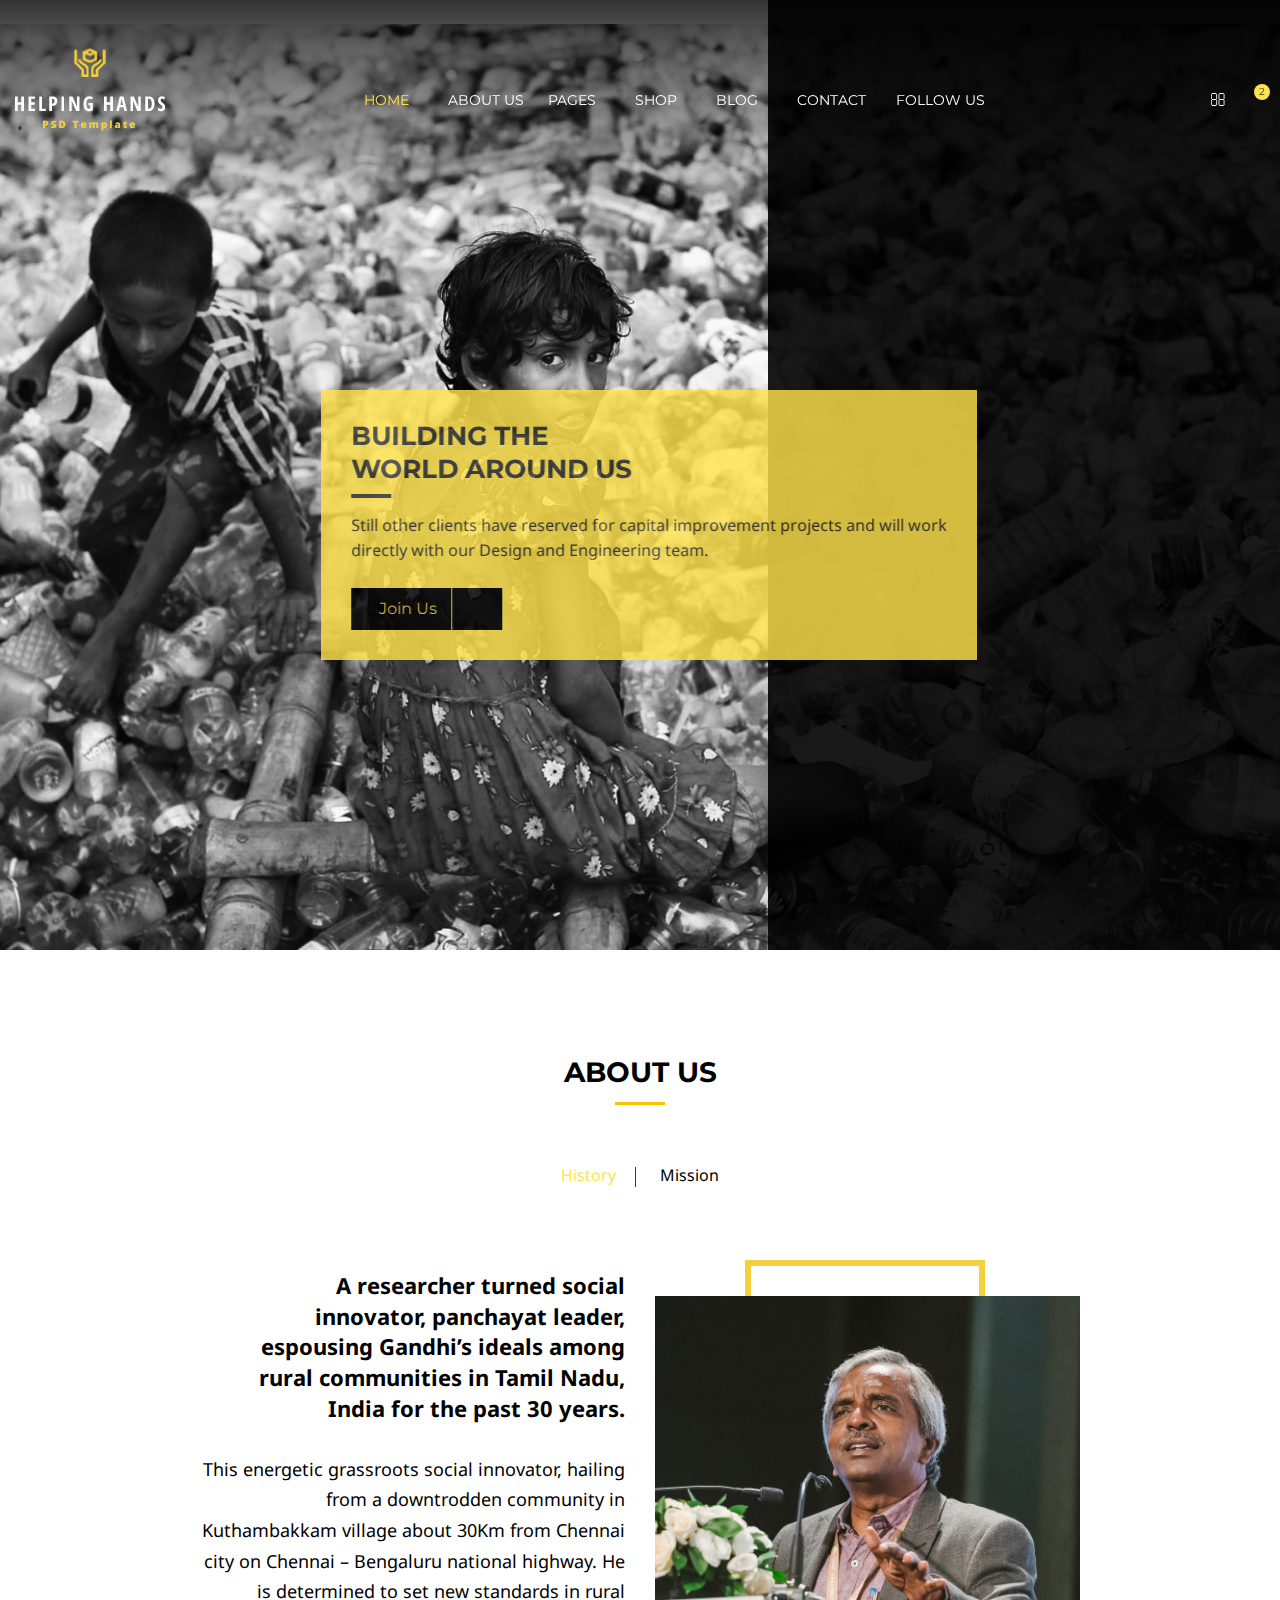
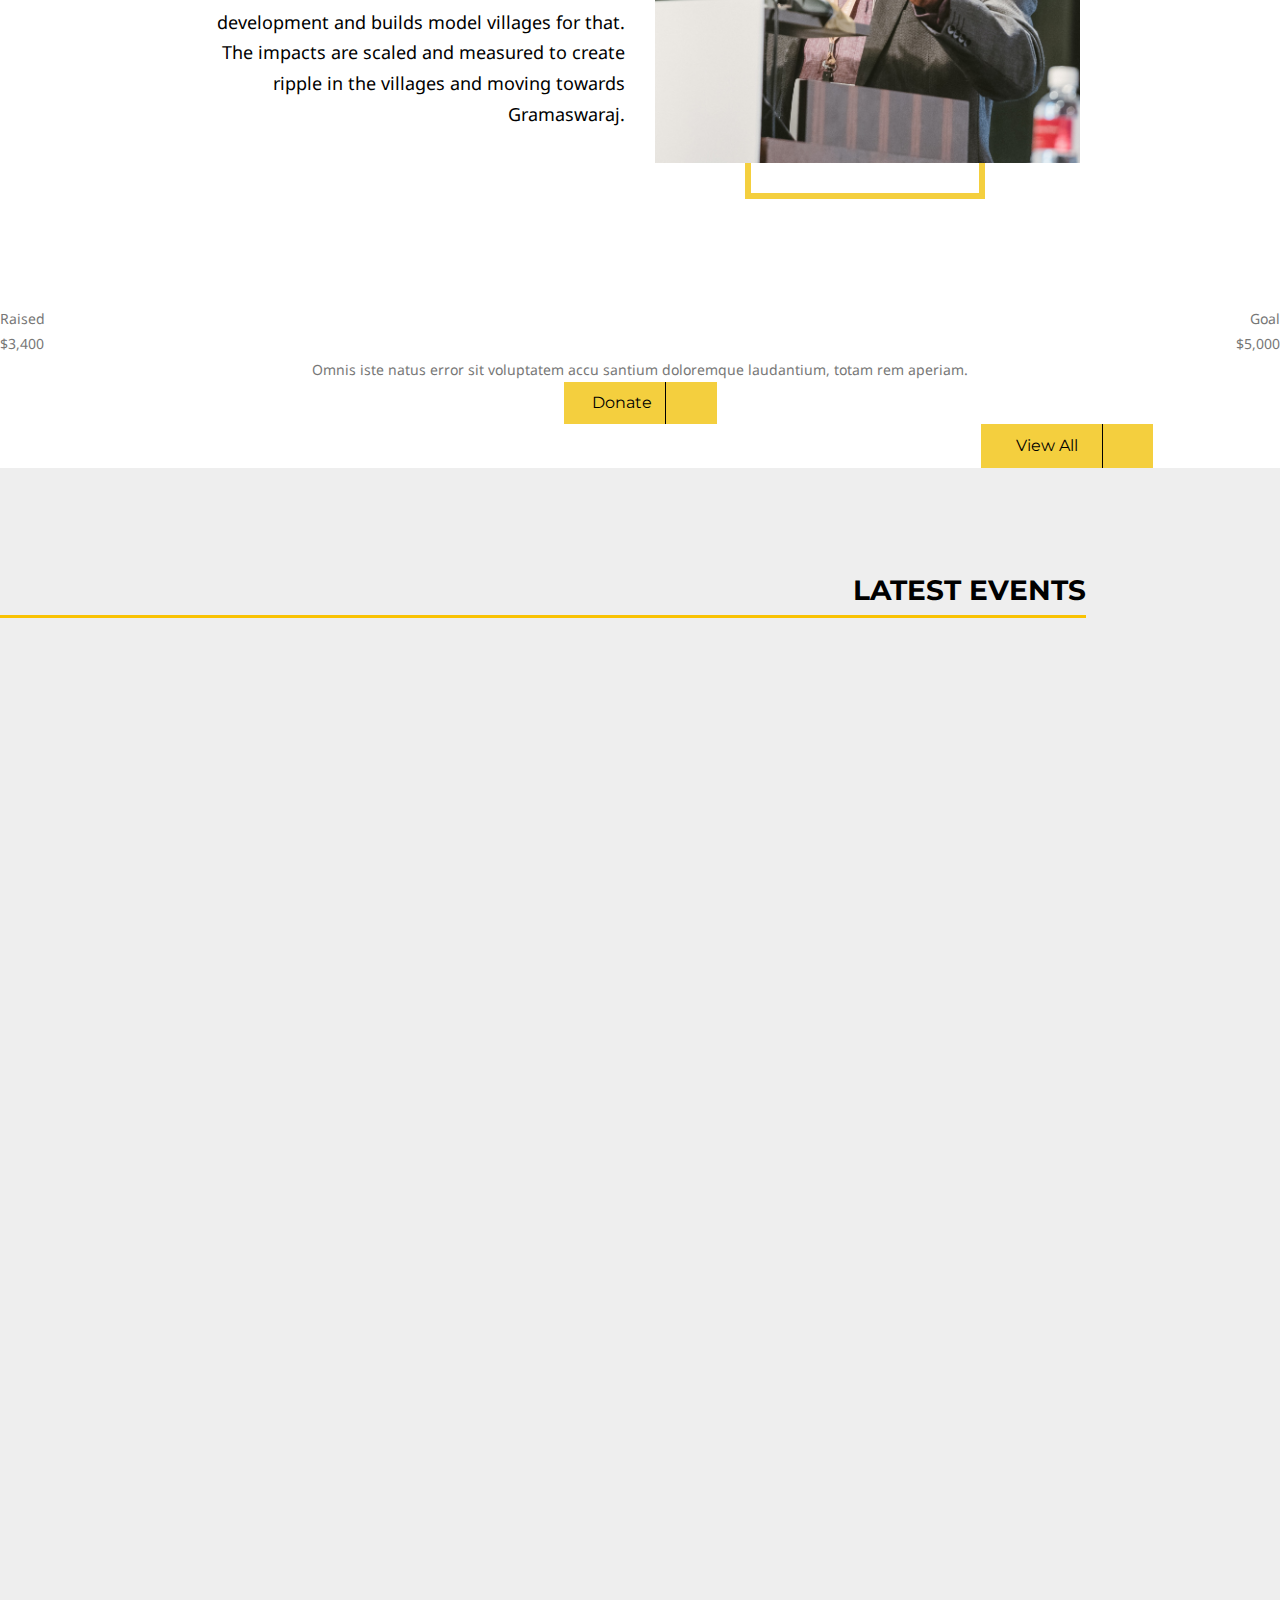
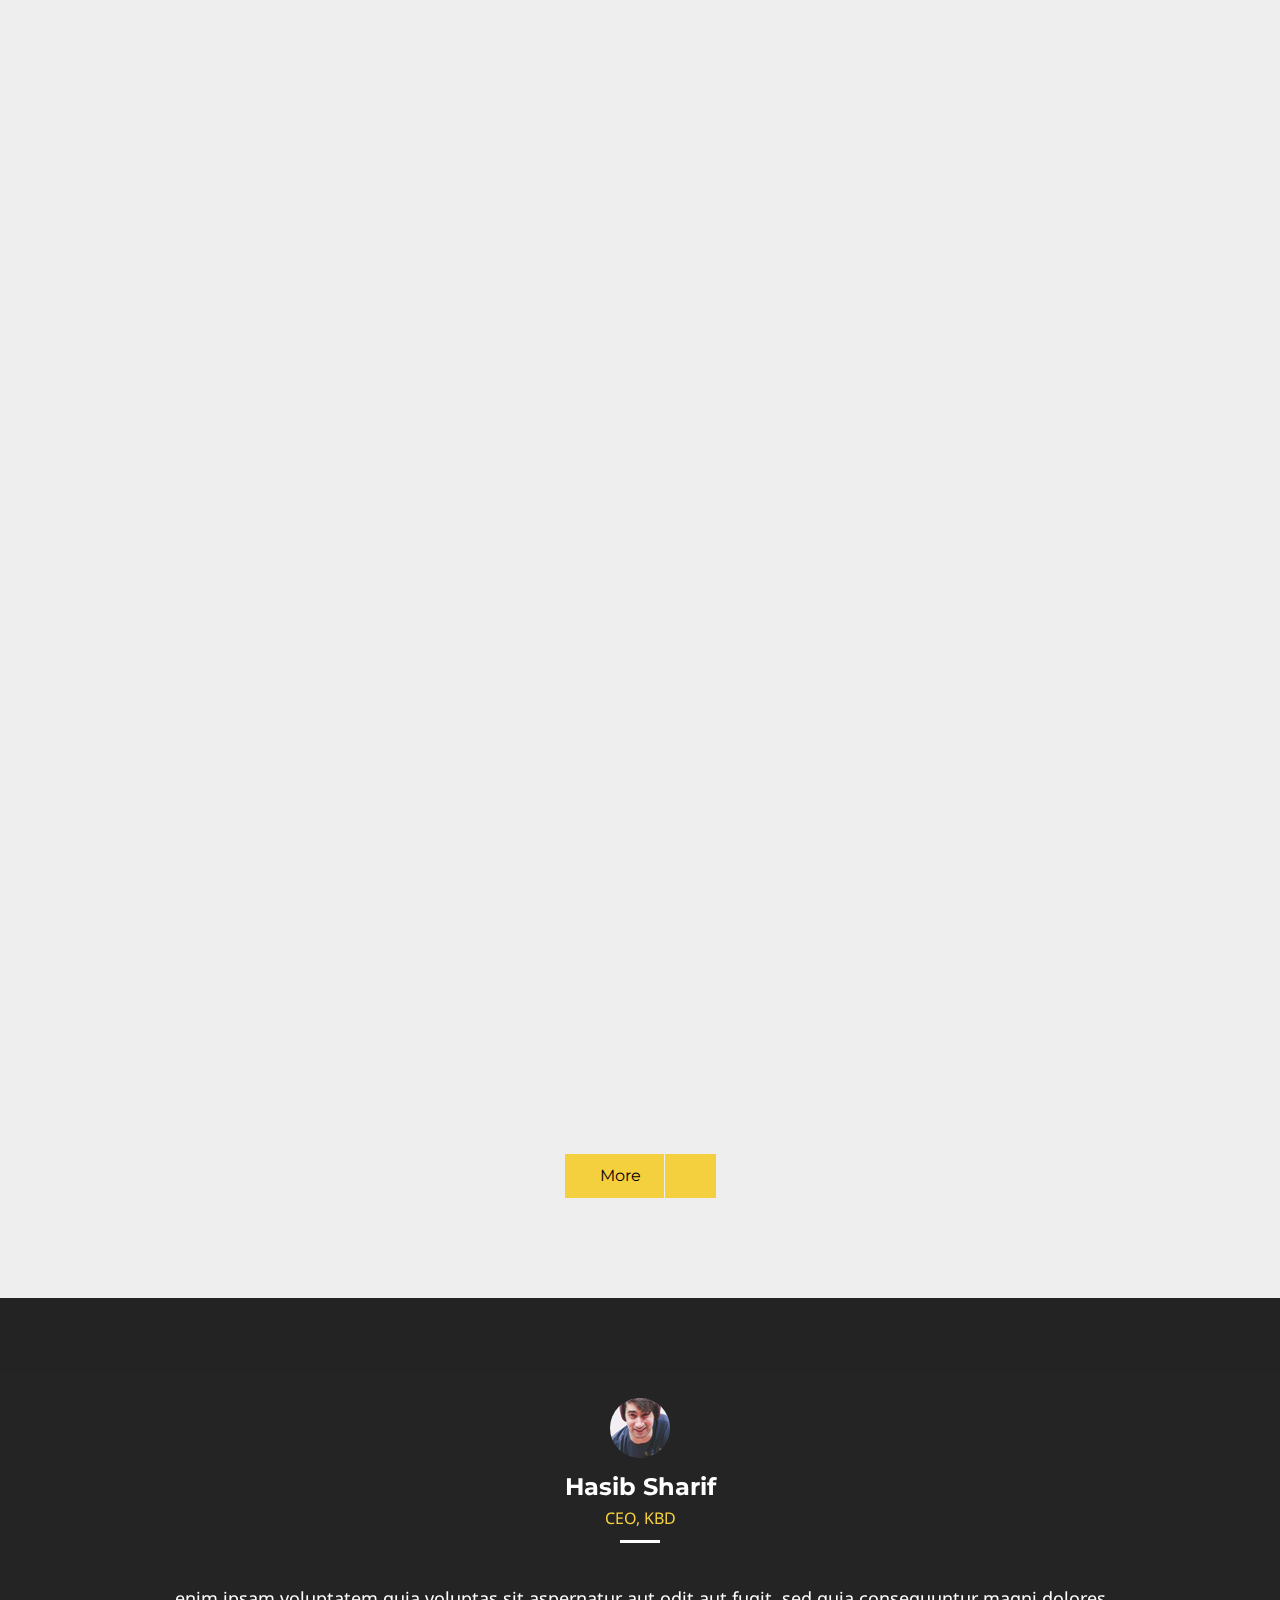
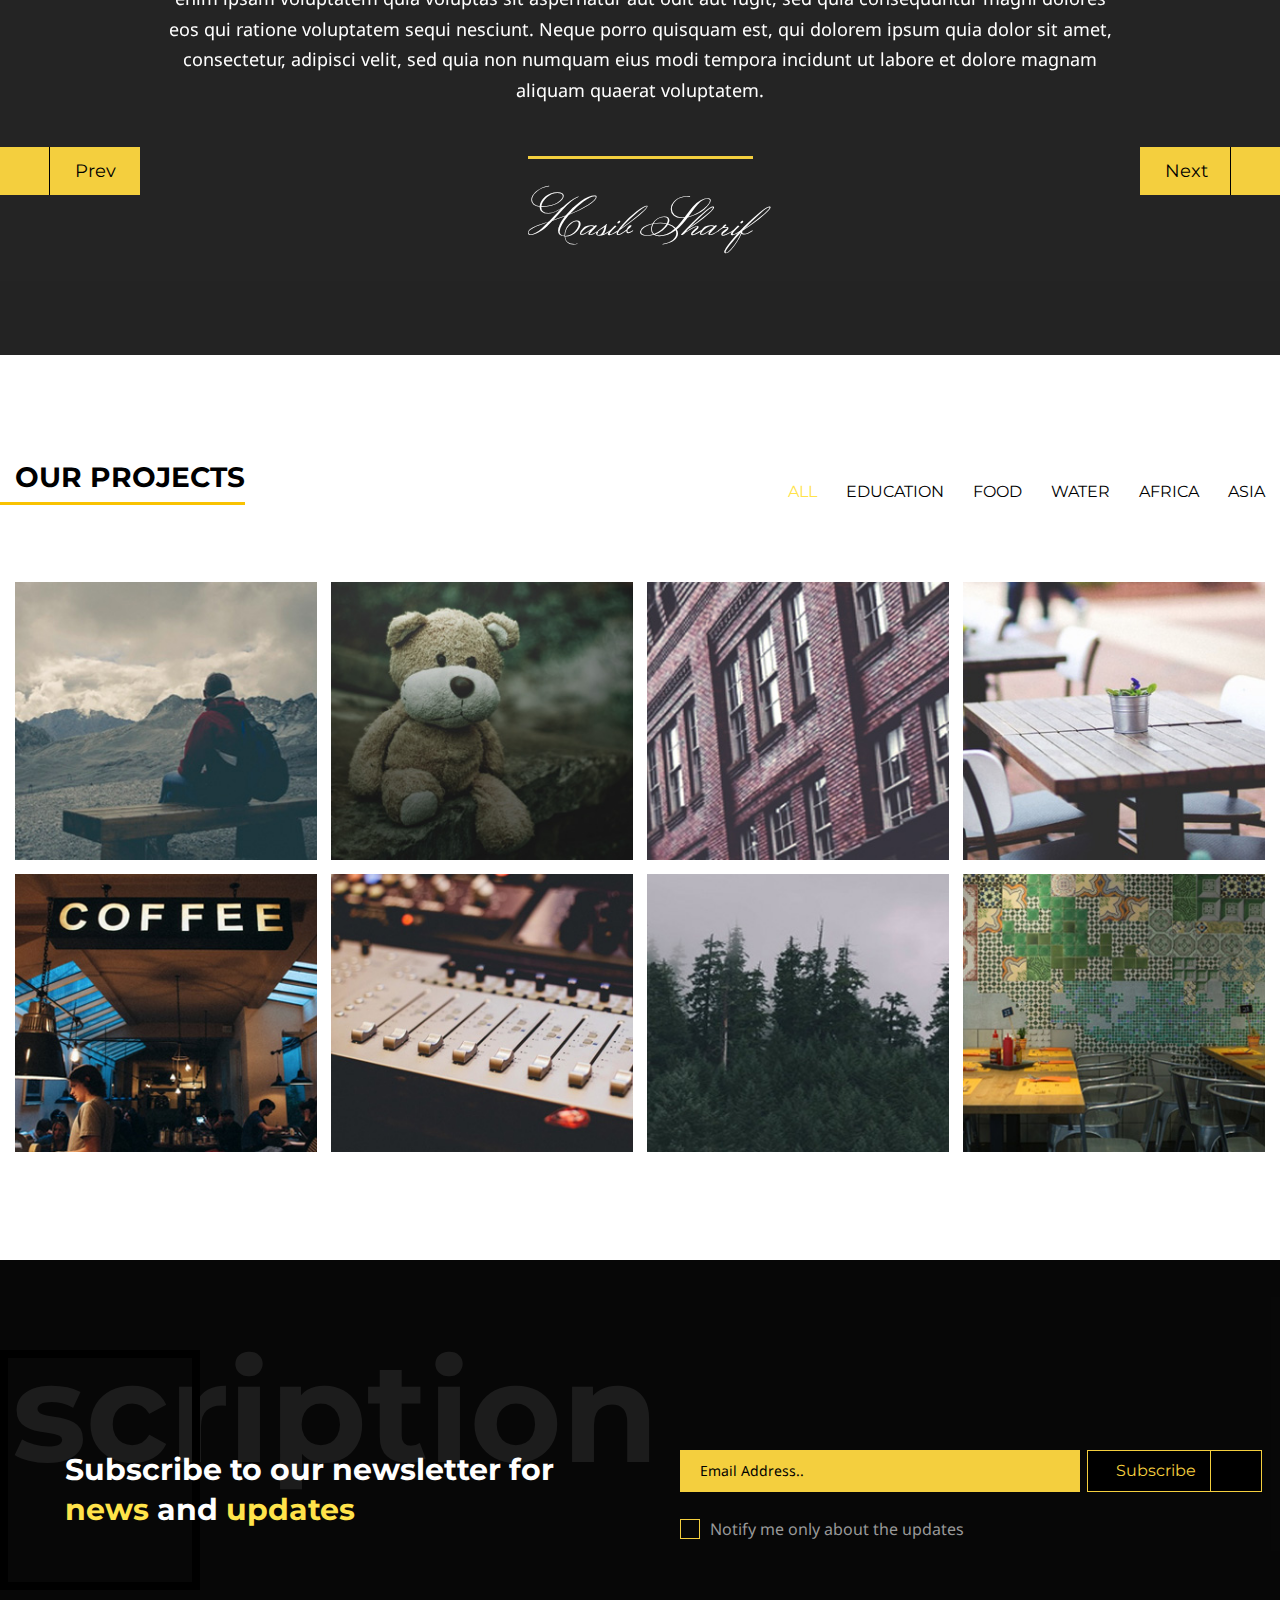
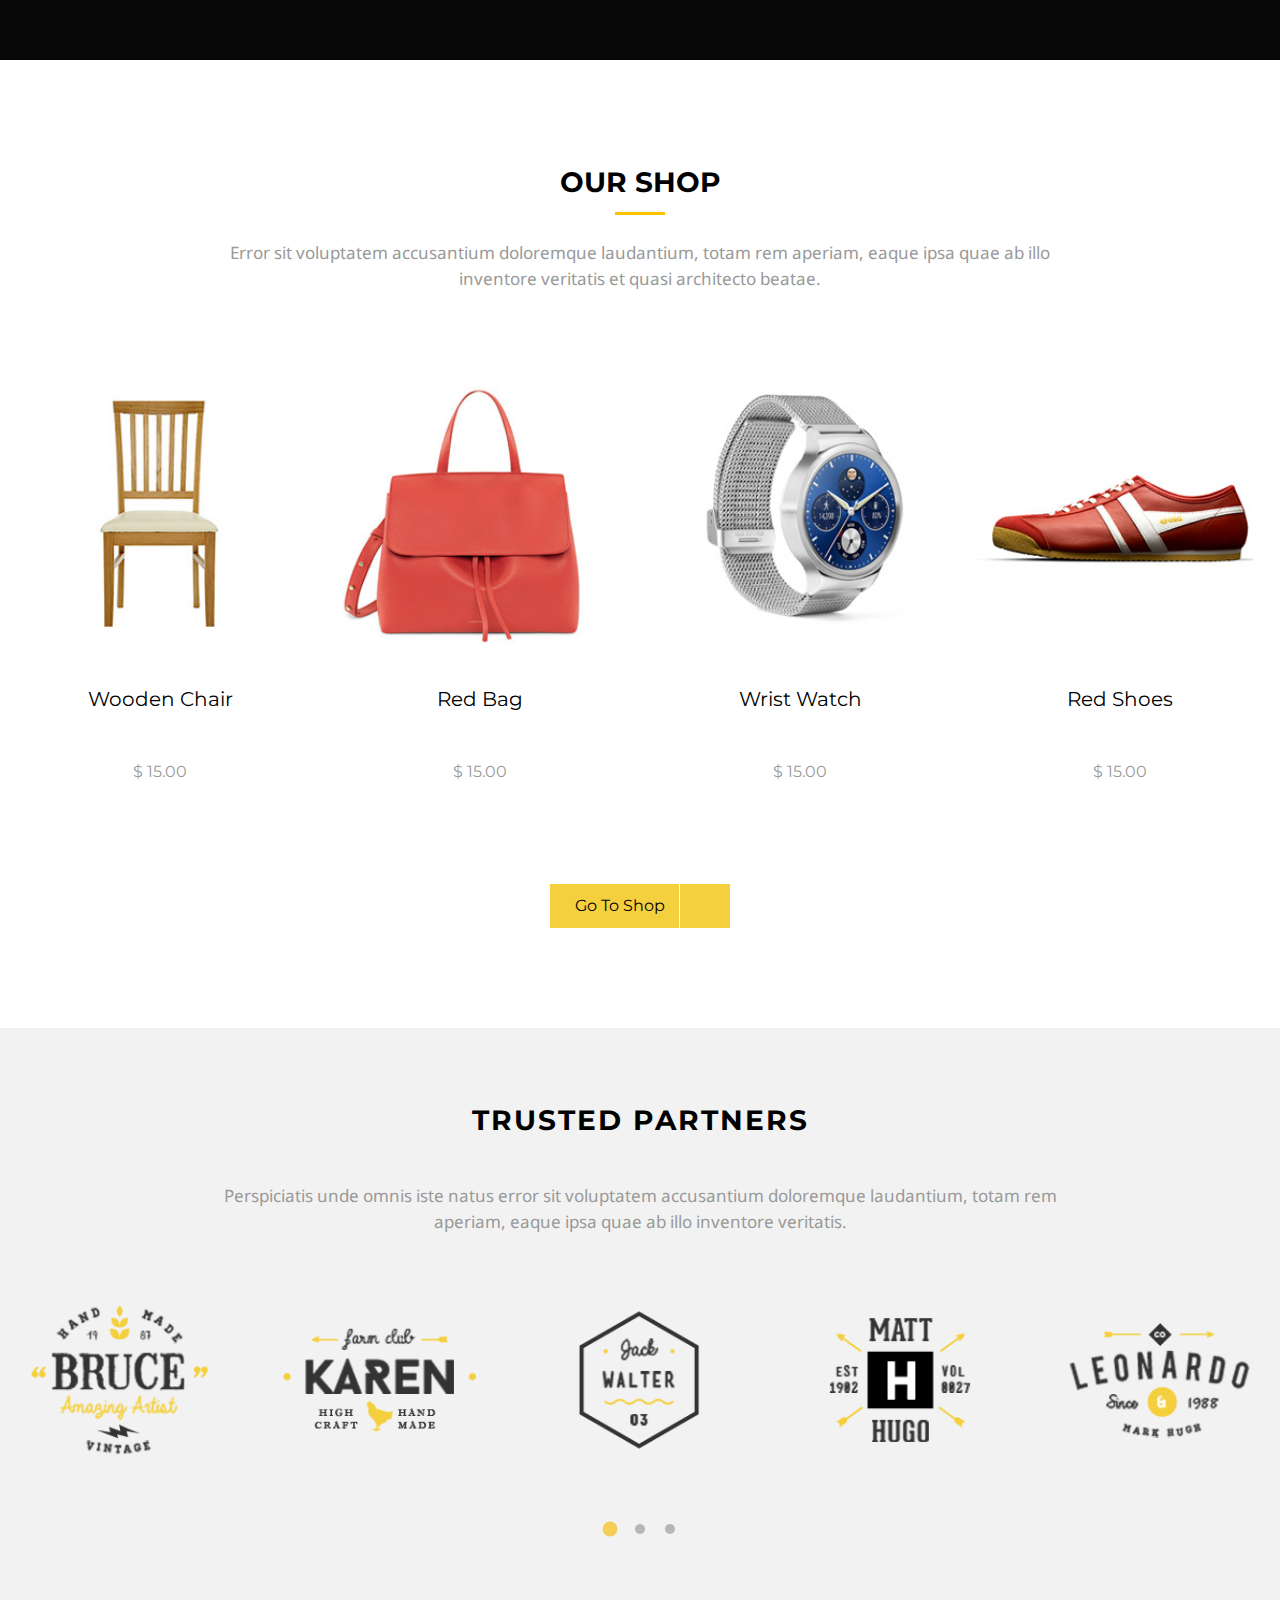
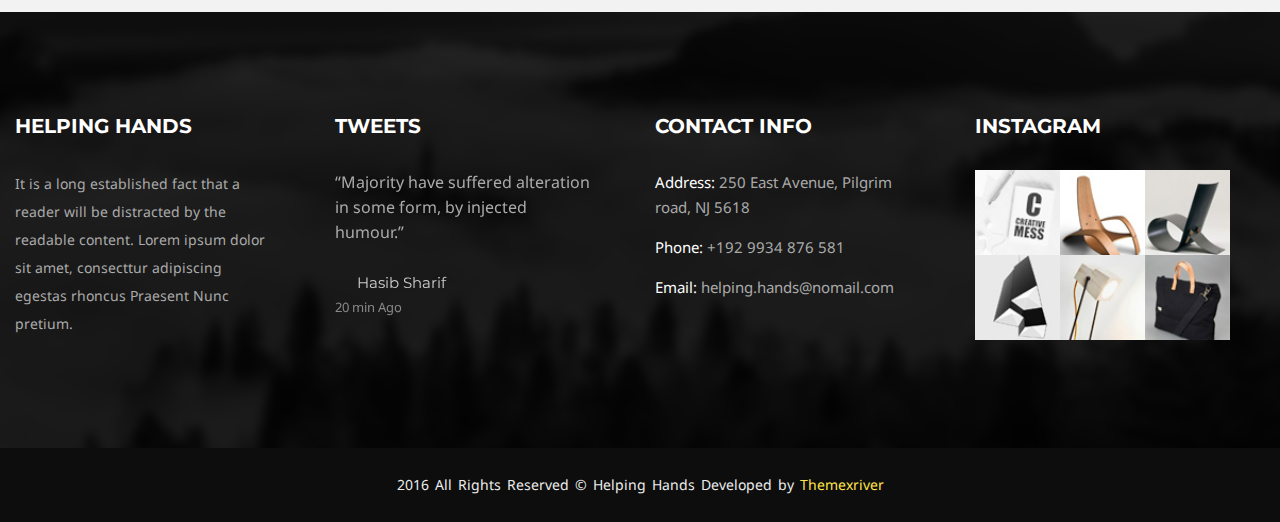
==== public/index.html @ f16944a4 "first commit" ====
<!DOCTYPE html>
<html>

<head>
    <meta charset="utf-8">
    <title>Helping Hands - Multipurpose Non-profit HTML Template | Homepage</title>
    <!-- Stylesheets -->
    <link href="css/bootstrap.css" rel="stylesheet">
    <link href="css/revolution-slider.css" rel="stylesheet">
    <link href="css/style.css" rel="stylesheet">
    <link rel="shortcut icon" href="images/favicon.ico" type="image/x-icon">
    <link rel="icon" href="images/favicon.ico" type="image/x-icon">
    <!-- Responsive -->
    <meta http-equiv="X-UA-Compatible" content="IE=edge">
    <meta name="viewport" content="width=device-width, initial-scale=1.0, maximum-scale=1.0, user-scalable=0">
    <link href="css/responsive.css" rel="stylesheet">
    <!--[if lt IE 9]><script src="https://cdnjs.cloudflare.com/ajax/libs/html5shiv/3.7.3/html5shiv.js"></script><![endif]-->
    <!--[if lt IE 9]><script src="js/respond.js"></script><![endif]-->
</head>

<body>

    <div class="page-wrapper">

        <!-- Preloader -->
        <div class="preloader"></div>

        <!-- Main Header-->
        <header class="main-header site-header">

            <!-- Main Box -->
            <div class="main-box">
                <div class="outer-container clearfix">
                    <!--Logo Box-->
                    <div class="logo-box">
                        <div class="logo"><a href="index.html"><img src="images/logo.png" alt=""></a></div>
                    </div>

                    <!--Nav Outer-->
                    <div class="nav-outer clearfix">
                        <!-- Main Menu -->
                        <nav class="main-menu">
                            <div class="navbar-header">
                                <!-- Toggle Button -->
                                <button type="button" class="navbar-toggle" data-toggle="collapse" data-target=".navbar-collapse">
                            <span class="icon-bar"></span>
                            <span class="icon-bar"></span>
                            <span class="icon-bar"></span>
                            </button>
                            </div>

                            <div class="navbar-collapse collapse clearfix">
                                <ul class="navigation clearfix">
                                    <li class="dropdown current"><a href="#">Home</a>
                                        <ul>
                                            <li><a href="index.html">Homepage One</a></li>
                                            <li><a href="index-2.html">Homepage Two</a></li>
                                            <li><a href="index-3.html">Homepage Three</a></li>
                                            <li><a href="index-4.html">Homepage Four</a></li>
                                            <li><a href="index-5.html">Homepage Five</a></li>
                                            <li><a href="index-6.html">Homepage Six</a></li>
                                        </ul>
                                    </li>
                                    <li><a href="about-us.html">About Us</a></li>
                                    <li class="dropdown"><a href="#">Pages</a>
                                        <ul>
                                            <li><a href="donation.html">Donation</a></li>
                                            <li class="dropdown"><a href="#">Events</a>
                                                <ul>
                                                    <li><a href="events.html">Events</a></li>
                                                    <li><a href="events-single.html">Single Event</a></li>
                                                </ul>
                                            </li>
                                            <li class="dropdown"><a href="#">Causes</a>
                                                <ul>
                                                    <li><a href="causes-1.html">Causees Style One</a></li>
                                                    <li><a href="causes-2.html">Causees Style Two</a></li>
                                                </ul>
                                            </li>
                                            <li><a href="gallery-1.html">Gallery Style One</a></li>
                                            <li><a href="gallery-2.html">Gallery Style Two</a></li>
                                            <li><a href="error-page.html">404 Page</a></li>
                                        </ul>
                                    </li>
                                    <li class="dropdown"><a href="#">Shop</a>
                                        <ul>
                                            <li><a href="shop.html">Shop</a></li>
                                            <li><a href="shop-single.html">Shop Single</a></li>
                                        </ul>
                                    </li>
                                    <li class="dropdown"><a href="#">Blog</a>
                                        <ul>
                                            <li><a href="blog.html">Our Blog</a></li>
                                            <li><a href="blog-single.html">Blog Single</a></li>
                                        </ul>
                                    </li>
                                    <li><a href="contact.html">Contact</a></li>
                                </ul>
                            </div>
                        </nav>
                        <!-- Main Menu End-->

                        <!--Follow Us-->
                        <div class="follow-us">
                            <span class="text">Follow us</span> <a href="#"><span class="fa fa-facebook-f"></span></a> <a href="#"><span class="fa fa-twitter"></span></a>
                        </div>

                    </div>
                    <!--Nav Outer End-->

                    <!-- Hidden Nav Toggler -->
                    <div class="nav-toggler">
                        <button class="hidden-bar-opener"><span class="icon fa fa-bars"></span></button>
                    </div>
                    <!-- / Hidden Nav Toggler -->

                    <!--Search Btn-->
                    <div class="search-box-btn"><span class="icon fa fa-search"></span></div>

                    <!--Cart Btn-->
                    <a href="#" class="cart-btn"><span class="icon flaticon-business"></span><span class="count">2</span></a>

                </div>
            </div>

        </header>
        <!--End Main Header -->


        <!-- Hidden Navigation Bar -->
        <section class="hidden-bar right-align">

            <div class="hidden-bar-closer">
                <button class="btn"><i class="fa fa-close"></i></button>
            </div>

            <!-- Hidden Bar Wrapper -->
            <div class="hidden-bar-wrapper">

                <!-- .logo -->
                <div class="logo text-center">
                    <a href="index.html"><img src="images/logo-2.png" alt=""></a>
                </div>
                <!-- /.logo -->

                <!-- .Side-menu -->
                <div class="side-menu">
                    <!-- .navigation -->
                    <ul class="navigation clearfix">
                        <li class="dropdown current"><a href="#">Home</a>
                            <ul class="submenu">
                                <li><a href="index.html">Homepage One</a></li>
                                <li><a href="index-2.html">Homepage Two</a></li>
                                <li><a href="index-3.html">Homepage Three</a></li>
                                <li><a href="index-4.html">Homepage Four</a></li>
                                <li><a href="index-5.html">Homepage Five</a></li>
                                <li><a href="index-6.html">Homepage Six</a></li>
                            </ul>
                        </li>
                        <li><a href="about-us.html">About Us</a></li>
                        <li class="dropdown"><a href="#">Pages</a>
                            <ul class="submenu">
                                <li><a href="donation.html">Donation</a></li>
                                <li class="dropdown"><a href="#">Events</a>
                                    <ul class="submenu">
                                        <li><a href="events.html">Events</a></li>
                                        <li><a href="events-single.html">Single Event</a></li>
                                    </ul>
                                </li>
                                <li class="dropdown"><a href="#">Causes</a>
                                    <ul class="submenu">
                                        <li><a href="causes-1.html">Causees Style One</a></li>
                                        <li><a href="causes-2.html">Causees Style Two</a></li>
                                    </ul>
                                </li>
                                <li><a href="gallery-1.html">Gallery Style One</a></li>
                                <li><a href="gallery-2.html">Gallery Style Two</a></li>
                                <li><a href="error-page.html">404 Page</a></li>
                            </ul>
                        </li>
                        <li class="dropdown"><a href="#">Shop</a>
                            <ul class="submenu">
                                <li><a href="shop.html">Shop</a></li>
                                <li><a href="shop-single.html">Shop Single</a></li>
                            </ul>
                        </li>
                        <li class="dropdown"><a href="#">Blog</a>
                            <ul class="submenu">
                                <li><a href="blog.html">Our Blog</a></li>
                                <li><a href="blog-single.html">Blog Single</a></li>
                            </ul>
                        </li>
                        <li><a href="contact.html">Contact</a></li>
                    </ul>
                </div>
                <!-- /.Side-menu -->

                <div class="social-icons">
                    <ul>
                        <li><a href="#"><i class="fa fa-facebook"></i></a></li>
                        <li><a href="#"><i class="fa fa-twitter"></i></a></li>
                        <li><a href="#"><i class="fa fa-google-plus"></i></a></li>
                        <li><a href="#"><i class="fa fa-linkedin"></i></a></li>
                    </ul>
                </div>

            </div>
            <!-- / Hidden Bar Wrapper -->
        </section>
        <!-- / Hidden Bar -->


        <!--Main Slider-->
        <section class="main-slider">

            <div class="tp-banner-container">
                <div class="tp-banner">
                    <ul>

                        <li data-transition="slideup" data-slotamount="1" data-masterspeed="1000" data-thumb="images/main-slider/1.jpg" data-saveperformance="off" data-title="Awesome Title Here">
                            <img src="images/main-slider/1.jpg" alt="" data-bgposition="center bottom" data-bgfit="cover" data-bgrepeat="no-repeat">

                            <!--Transparent layer Right-->
                            <div class="transparent-bg-layer-right"></div>

                            <div class="tp-caption sfb sfr tp-resizeme" data-x="center" data-hoffset="0" data-y="center" data-voffset="50" data-speed="1500" data-start="500" data-easing="easeOutExpo" data-splitin="none" data-splitout="none" data-elementdelay="0.01" data-endelementdelay="0.3"
                                data-endspeed="1200" data-endeasing="Power4.easeIn">

                                <!--Content Style One-->
                                <div class="content-style-one">
                                    <h3 class="dashed-text">BUILDING THE <br>WORLD AROUND US</h3>
                                    <div class="text">Still other clients have reserved for capital improvement projects and will work <br>directly with our Design and Engineering team.</div>
                                    <a href="#" class="theme-btn btn-style-one">Join Us <span class="sep-icon"><i class="fa fa-angle-right"></i></span></a>
                                </div>
                            </div>


                        </li>

                        <li data-transition="slidedown" data-slotamount="1" data-masterspeed="1000" data-thumb="images/main-slider/2.jpg" data-saveperformance="off" data-title="Awesome Title Here">
                            <img src="images/main-slider/2.jpg" alt="" data-bgposition="center bottom" data-bgfit="cover" data-bgrepeat="no-repeat">

                            <!--Transparent layer Left-->
                            <div class="transparent-bg-layer-left"></div>

                            <div class="tp-caption sfb sft tp-resizeme" data-x="left" data-hoffset="180" data-y="center" data-voffset="0" data-speed="1500" data-start="500" data-easing="easeOutExpo" data-splitin="none" data-splitout="none" data-elementdelay="0.01" data-endelementdelay="0.3"
                                data-endspeed="1200" data-endeasing="Power4.easeIn">
                                <!--Square Box-->
                                <div class="square-box"></div>
                            </div>

                            <div class="tp-caption sfb sfr tp-resizeme" data-x="left" data-hoffset="15" data-y="center" data-voffset="30" data-speed="1500" data-start="1000" data-easing="easeOutExpo" data-splitin="none" data-splitout="none" data-elementdelay="0.01" data-endelementdelay="0.3"
                                data-endspeed="1200" data-endeasing="Power4.easeIn">
                                <div class="styled-heading">We can’t do it alone without <br>your <span class="theme_color">support</span></div>
                            </div>

                            <div class="tp-caption sfb sfl tp-resizeme" data-x="left" data-hoffset="15" data-y="center" data-voffset="160" data-speed="1500" data-start="1500" data-easing="easeOutExpo" data-splitin="none" data-splitout="none" data-elementdelay="0.01" data-endelementdelay="0.3"
                                data-endspeed="1200" data-endeasing="Power4.easeIn">
                                <a href="#" class="theme-btn btn-style-two">Join Us <span class="sep-icon"><i class="fa fa-angle-right"></i></span></a>
                            </div>

                        </li>

                        <li data-transition="slidedown" data-slotamount="1" data-masterspeed="1000" data-thumb="images/main-slider/3.jpg" data-saveperformance="off" data-title="Awesome Title Here">
                            <img src="images/main-slider/3.jpg" alt="" data-bgposition="center bottom" data-bgfit="cover" data-bgrepeat="no-repeat">

                            <!--Transparent layer Right-->
                            <div class="transparent-bg-layer-right"></div>

                            <div class="tp-caption sfb sft tp-resizeme" data-x="center" data-hoffset="0" data-y="center" data-voffset="-80" data-speed="1500" data-start="500" data-easing="easeOutExpo" data-splitin="none" data-splitout="none" data-elementdelay="0.01" data-endelementdelay="0.3"
                                data-endspeed="1200" data-endeasing="Power4.easeIn">
                                <div class="bigger-heading"><span class="theme_color">Building The</span><br><strong>World</strong> <span class="theme_color">Around</span> <strong>Us</strong></div>
                            </div>

                            <div class="tp-caption sfb sfb tp-resizeme" data-x="center" data-hoffset="0" data-y="center" data-voffset="110" data-speed="1500" data-start="1000" data-easing="easeOutExpo" data-splitin="none" data-splitout="none" data-elementdelay="0.01" data-endelementdelay="0.3"
                                data-endspeed="1200" data-endeasing="Power4.easeIn">
                                <div class="default-text">Still other clients have reserved for capital improvement projects and will<br>work directly with our Design and Engineering team.</div>
                            </div>

                            <div class="tp-caption sfb sfb tp-resizeme" data-x="center" data-hoffset="15" data-y="center" data-voffset="200" data-speed="1500" data-start="1500" data-easing="easeOutExpo" data-splitin="none" data-splitout="none" data-elementdelay="0.01" data-endelementdelay="0.3"
                                data-endspeed="1200" data-endeasing="Power4.easeIn">
                                <a href="#" class="theme-btn btn-style-two">Join Us <span class="sep-icon"><i class="fa fa-angle-right"></i></span></a>
                            </div>

                        </li>

                    </ul>

                    <div class="tp-bannertimer"></div>
                </div>
            </div>
        </section>


        <!--About Section-->
        <section class="about-section">
            <div class="auto-container">
                <div class="centered-title">
                    <h2>About US</h2>
                </div>

                <div class="content-container">
                    <!--Tabs Box-->
                    <div class="tabs-box">

                        <!--Tab Buttons-->
                        <div class="tab-buttons">
                            <a class="tab-btn active-btn" href="#history-tab">History</a>
                            <a class="tab-btn" href="#mission-tab">Mission</a>
                        </div>

                        <!--Tabs Content-->
                        <div class="tabs-content">

                            <!--Tab / Active Tab-->
                            <div class="tab active-tab" id="history-tab">
                                <div class="row clearfix">
                                    <!--Content Column-->
                                    <div class="column content-column col-md-6 col-xs-12">
                                        <div class="inner">
                                            <div class="bold-text">A researcher turned social innovator, panchayat leader, espousing Gandhi’s ideals among rural communities in Tamil Nadu, India for the past 30 years.</div>
                                            <div class="default-text">This energetic grassroots social innovator, hailing from a downtrodden community in Kuthambakkam village about 30Km from Chennai city on Chennai – Bengaluru national highway. He is determined to set new standards in rural development and builds model villages for that. The impacts are scaled and measured to create ripple in the villages and moving towards Gramaswaraj.</div>
                                        </div>
                                    </div>

                                    <!--Image Column-->
                                    <div class="column image-column col-md-6 col-xs-12">
                                        <div class="inner">
                                            <figure class="image-box"><img src="images/gallery/about .jpg" alt=""></figure>
                                        </div>
                                    </div>

                                </div>
                            </div>

                            <!--Tab-->
                            <div class="tab" id="mission-tab">
                                <div class="row clearfix">
                                    <!--Content Column-->
                                    <div class="column content-column col-md-6 col-xs-12">
                                        <div class="inner">
                                            <!-- <div class="bold-text">Lorem Ipsum is simply dummy text of the printing and typesetting industry. </div> -->
                                            <div class="default-text">Although his parents wanted him to take up farming at an early age, Elango fought his way up, did well in academics, finished as a topper at district level in school final exams. Went on to take his chemical
                                                engineering diploma after PUC, then completed two years petroleum processing training and obtained the graduation in Chemical Engineering. He ultimately became a researcher in CSIR in the field of electro chemicals and batteries. Stayed in research for nine and half years, but he gave up the job as he found his calling after the late PM Rajiv Gandhi initiated panchayat raj system which later came as the famous 73rd constitutional amendment. He contested in the 1996 panchayat elections and became the President of Kuthambakkam Panchayat and served two terms.</div>
                                        </div>
                                    </div>

                                    <!--Image Column-->
                                    <div class="column image-column col-md-6 col-xs-12">
                                        <div class="inner">
                                            <figure class="image-box"><img src="images/gallery/solar.JPG" alt=""></figure>
                                        </div>
                                    </div>

                                </div>
                            </div>

                        </div>

                    </div>
                </div>

            </div>
        </section>


        <!--Recent Causes Section-->
        <!-- <section class="recent-causes-section dark-layout">
            <div class="outer-container">
                <div class="lined-title">
                    <h2>Recent Causes</h2>
                </div>

                <div class="row clearfix"> -->

                    <!--Default Cause Column-->
                    <!-- <div class="default-cause-column col-md-4 col-sm-6 col-xs-12 wow fadeInLeft" data-wow-delay="0ms" data-wow-duration="1500ms">
                        <div class="inner-box hvr-float"> -->
                            <!--Image Box-->
                            <!-- <figure class="image-box"><img src="images/resource/cause-image-1.jpg" alt=""><a href="#" class="overlay"></a>
                                <h3><a href="#">Safe and Reliable Water Matters</a></h3>
                            </figure> -->
                            <!--Lower Content-->
                            <div class="lower-content">
                                <!--Donation Scale-->
                                <div class="donation-scale">
                                    <div class="scale-header clearfix">
                                        <div class="pull-left">Raised</div>
                                        <div class="pull-right">Goal</div>
                                    </div>
                                    <div class="progress-box">
                                        <div class="bar-fill scroll-able-bar" data-percent="70%"></div>
                                    </div>
                                    <div class="scale-footer clearfix">
                                        <div class="pull-left">$3,400</div>
                                        <div class="pull-right">$5,000</div>
                                    </div>
                                </div>
                                <div class="text-center">
                                    <!--Defult Text-->
                                    <div class="default-text">Omnis iste natus error sit voluptatem accu santium doloremque laudantium, totam rem aperiam.</div>
                                    <a href="donation.html" class="theme-btn btn-style-two">Donate <span class="sep-icon"><i class="fa fa-angle-right"></i></span></a>
                                </div>

                            </div>
                        </div>

                    </div>

                    <!--Default Cause Column-->
                    <div class="default-cause-column col-md-4 col-sm-6 col-xs-12 wow fadeInLeft" data-wow-delay="300ms" data-wow-duration="1500ms">
                        <div class="inner-box hvr-float">
                            <!--Image Box-->
                            <figure class="image-box"><img src="images/resource/cause-image-2.jpg" alt=""><a href="#" class="overlay"></a>
                                <h3><a href="#">Safe and Reliable Water Matters</a></h3>
                            </figure>
                            <!--Lower Content-->
                            <div class="lower-content">
                                <!--Donation Scale-->
                                <div class="donation-scale">
                                    <div class="scale-header clearfix">
                                        <div class="pull-left">Raised</div>
                                        <div class="pull-right">Goal</div>
                                    </div>
                                    <div class="progress-box">
                                        <div class="bar-fill scroll-able-bar" data-percent="70%"></div>
                                    </div>
                                    <div class="scale-footer clearfix">
                                        <div class="pull-left">$3,400</div>
                                        <div class="pull-right">$5,000</div>
                                    </div>
                                </div>
                                <div class="text-center">
                                    <!--Defult Text-->
                                    <div class="default-text">Omnis iste natus error sit voluptatem accu santium doloremque laudantium, totam rem aperiam.</div>
                                    <a href="donation.html" class="theme-btn btn-style-two">Donate <span class="sep-icon"><i class="fa fa-angle-right"></i></span></a>
                                </div>

                            </div>
                        </div>

                    </div>

                    <!--Default Cause Column-->
                    <div class="default-cause-column col-md-4 col-sm-6 col-xs-12 wow fadeInLeft" data-wow-delay="600ms" data-wow-duration="1500ms">
                        <div class="inner-box hvr-float">
                            <!--Image Box-->
                            <figure class="image-box"><img src="images/resource/cause-image-3.jpg" alt=""><a href="#" class="overlay"></a>
                                <h3><a href="#">Safe and Reliable Water Matters</a></h3>
                            </figure>
                            <!--Lower Content-->
                            <div class="lower-content">
                                <!--Donation Scale-->
                                <div class="donation-scale">
                                    <div class="scale-header clearfix">
                                        <div class="pull-left">Raised</div>
                                        <div class="pull-right">Goal</div>
                                    </div>
                                    <div class="progress-box">
                                        <div class="bar-fill scroll-able-bar" data-percent="70%"></div>
                                    </div>
                                    <div class="scale-footer clearfix">
                                        <div class="pull-left">$3,400</div>
                                        <div class="pull-right">$5,000</div>
                                    </div>
                                </div>
                                <div class="text-center">
                                    <!--Defult Text-->
                                    <div class="default-text">Omnis iste natus error sit voluptatem accu santium doloremque laudantium, totam rem aperiam.</div>
                                    <a href="donation.html" class="theme-btn btn-style-two">Donate <span class="sep-icon"><i class="fa fa-angle-right"></i></span></a>
                                </div>

                            </div>
                        </div>

                    </div>

                </div>

                <div class="text-center view-more"><a href="causes-1.html" class="theme-btn btn-style-two light">View All <span class="sep-icon"><i class="fa fa-angle-right"></i></span></a></div>

            </div>
        </section>


        <!--Latest Events Section-->
        <section class="latest-events-section">
            <div class="outer-container">
                <div class="lined-title">
                    <h2>Latest Events</h2>
                </div>

                <div class="row clearfix">
                    <!--Column-->
                    <div class="column">

                        <!--Event Post Style One-->
                        <div class="event-post post-style-one wow fadeInLeft" data-wow-delay="0ms" data-wow-duration="1500ms">
                            <div class="inner-box clearfix">
                                <div class="post-date"><span class="day">26</span><span class="month">March</span></div>
                                <figure class="image-box"><img src="images/resource/event-image-1.jpg" alt=""></figure>
                                <div class="content-box">
                                    <h3><a href="#">Help the Chlidren in need</a><span class="line"></span></h3>
                                    <div class="desc-text">It is a long established fact that a reader will be distracted by the read able content.</div>
                                    <ul class="info">
                                        <li><span class="icon flaticon-time"></span> Friday, 9 am - 12 pm</li>
                                        <li><span class="icon flaticon-tool-2"></span> Juvenile Auditorium, NJ</li>
                                    </ul>
                                    <div class="link-box"><a href="causes-1.html" class="theme-btn btn-style-two">Register  <span class="sep-icon"><i class="fa fa-angle-right"></i></span></a></div>
                                </div>
                            </div>
                        </div>

                        <!--Event Post Style One-->
                        <div class="event-post post-style-one wow fadeInLeft" data-wow-delay="0ms" data-wow-duration="1500ms">
                            <div class="inner-box clearfix">
                                <div class="post-date"><span class="day">24</span><span class="month">March</span></div>
                                <figure class="image-box"><img src="images/resource/event-image-1.jpg" alt=""></figure>
                                <div class="content-box">
                                    <h3><a href="#">Help the Chlidren in need</a><span class="line"></span></h3>
                                    <div class="desc-text">It is a long established fact that a reader will be distracted by the read able content.</div>
                                    <ul class="info">
                                        <li><span class="icon flaticon-time"></span> Friday, 9 am - 12 pm</li>
                                        <li><span class="icon flaticon-tool-2"></span> Juvenile Auditorium, NJ</li>
                                    </ul>
                                    <div class="link-box"><a href="causes-1.html" class="theme-btn btn-style-two">Register  <span class="sep-icon"><i class="fa fa-angle-right"></i></span></a></div>
                                </div>
                            </div>
                        </div>

                    </div>

                    <!--Column-->
                    <div class="column">

                        <!--Event Post Style Two-->
                        <div class="event-post post-style-two wow fadeInRight" data-wow-delay="0ms" data-wow-duration="1500ms">
                            <div class="inner-box clearfix">
                                <div class="post-date"><span class="day">20</span><span class="month">March</span></div>
                                <figure class="image-box"><img src="images/resource/event-image-2.jpg" alt=""></figure>
                                <div class="overlay"></div>

                                <div class="content-box">
                                    <h3><a href="#">Global march against child labour</a><span class="line"></span></h3>
                                    <ul class="info clearfix">
                                        <li><span class="icon flaticon-time"></span> Friday, 9 am - 12 pm</li>
                                        <li><span class="icon flaticon-tool-2"></span> Juvenile Auditorium, NJ</li>
                                    </ul>
                                    <div class="link-box"><a href="causes-1.html" class="theme-btn btn-style-two">Register  <span class="sep-icon"><i class="fa fa-angle-right"></i></span></a></div>
                                </div>

                            </div>
                        </div>

                        <!--Event Post Style One-->
                        <div class="event-post post-style-one wow fadeInUp" data-wow-delay="0ms" data-wow-duration="1500ms">
                            <div class="inner-box clearfix">
                                <div class="post-date"><span class="day">26</span><span class="month">March</span></div>
                                <figure class="image-box"><img src="images/resource/event-image-3.jpg" alt=""></figure>
                                <div class="content-box">
                                    <h3><a href="#">Help the Chlidren in need</a><span class="line"></span></h3>
                                    <ul class="info">
                                        <li><span class="icon flaticon-time"></span> Friday, 9 am - 12 pm</li>
                                        <li><span class="icon flaticon-tool-2"></span> Juvenile Auditorium, NJ</li>
                                    </ul>
                                </div>
                            </div>
                        </div>

                    </div>


                </div>

                <div class="text-center padd-top-60 more"><a href="#" class="theme-btn btn-style-two light">More <span class="sep-icon"><i class="fa fa-angle-right"></i></span></a></div>

            </div>
        </section>


        <!--Testimonials Section-->
        <section class="testimonials-section" style="background-image:url(images/parallax/image-1.jpg);">
            <div class="slider-outer">
                <div class="testimonial-carousel">

                    <!--Slide Item-->
                    <div class="slide-item">
                        <div class="slide-content">
                            <div class="upper-info">
                                <figure class="img-circle author-thumb"><img class="img-circle" src="images/resource/testimonial-thumb-1.jpg" alt=""></figure>
                                <h4>Hasib Sharif</h4>
                                <div class="designation">CEO, KBD</div>
                            </div>
                            <div class="text">enim ipsam voluptatem quia voluptas sit aspernatur aut odit aut fugit, sed quia consequuntur magni dolores eos qui ratione voluptatem sequi nesciunt. Neque porro quisquam est, qui dolorem ipsum quia dolor sit amet, consectetur,
                                adipisci velit, sed quia non numquam eius modi tempora incidunt ut labore et dolore magnam aliquam quaerat voluptatem.</div>

                            <div class="lower-info">
                                <div class="signature">Hasib Sharif</div>
                            </div>

                        </div>
                    </div>

                    <!--Slide Item-->
                    <div class="slide-item">
                        <div class="slide-content">
                            <div class="upper-info">
                                <figure class="img-circle author-thumb"><img class="img-circle" src="images/resource/testimonial-thumb-1.jpg" alt=""></figure>
                                <h4>Arsalan</h4>
                                <div class="designation">CEO, KBD</div>
                            </div>
                            <div class="text">enim ipsam voluptatem quia voluptas sit aspernatur aut odit aut fugit, sed quia consequuntur magni dolores eos qui ratione voluptatem sequi nesciunt. Neque porro quisquam est, qui dolorem ipsum quia dolor sit amet, consectetur,
                                adipisci velit, sed quia non numquam eius modi tempora incidunt ut labore et dolore magnam aliquam quaerat voluptatem.</div>

                            <div class="lower-info">
                                <div class="signature">Arsalan</div>
                            </div>

                        </div>
                    </div>

                    <!--Slide Item-->
                    <div class="slide-item">
                        <div class="slide-content">
                            <div class="upper-info">
                                <figure class="img-circle author-thumb"><img class="img-circle" src="images/resource/testimonial-thumb-1.jpg" alt=""></figure>
                                <h4>John Flick</h4>
                                <div class="designation">SEO, KBD</div>
                            </div>
                            <div class="text">enim ipsam voluptatem quia voluptas sit aspernatur aut odit aut fugit, sed quia consequuntur magni dolores eos qui ratione voluptatem sequi nesciunt. Neque porro quisquam est, qui dolorem ipsum quia dolor sit amet, consectetur,
                                adipisci velit, sed quia non numquam eius modi tempora incidunt ut labore et dolore magnam aliquam quaerat voluptatem.</div>

                            <div class="lower-info">
                                <div class="signature">John Flick</div>
                            </div>

                        </div>
                    </div>

                    <!--Slide Item-->
                    <div class="slide-item">
                        <div class="slide-content">
                            <div class="upper-info">
                                <figure class="img-circle author-thumb"><img class="img-circle" src="images/resource/testimonial-thumb-1.jpg" alt=""></figure>
                                <h4>Hasib Sharif</h4>
                                <div class="designation">CEO, KBD</div>
                            </div>
                            <div class="text">enim ipsam voluptatem quia voluptas sit aspernatur aut odit aut fugit, sed quia consequuntur magni dolores eos qui ratione voluptatem sequi nesciunt. Neque porro quisquam est, qui dolorem ipsum quia dolor sit amet, consectetur,
                                adipisci velit, sed quia non numquam eius modi tempora incidunt ut labore et dolore magnam aliquam quaerat voluptatem.</div>

                            <div class="lower-info">
                                <div class="signature">Hasib</div>
                            </div>

                        </div>
                    </div>

                </div>
            </div>
        </section>


        <!--Gallery Section-->
        <section class="gallery-section">
            <div class="outer-container">
                <div class="lined-title">
                    <h2>Our Projects</h2>
                </div>

                <div class="mixitup-gallery">

                    <!--Filter-->
                    <div class="filters text-center">
                        <ul class="filter-tabs filter-btns clearfix">
                            <li class="active filter" data-role="button" data-filter="all">All</li>
                            <li class="filter" data-role="button" data-filter=".education">Education</li>
                            <li class="filter" data-role="button" data-filter=".food">Food</li>
                            <li class="filter" data-role="button" data-filter=".water">Water</li>
                            <li class="filter" data-role="button" data-filter=".africa">Africa</li>
                            <li class="filter" data-role="button" data-filter=".asia">Asia</li>
                        </ul>
                    </div>


                    <div class="filter-list row clearfix">

                        <!--Default Portfolio Item-->
                        <div class="default-portfolio-item mix mix_all water asia africa col-lg-3 col-md-4 col-sm-6 col-xs-12">
                            <div class="inner-box">
                                <figure class="image-box"><img src="images/gallery/1.jpg" alt=""></figure>
                                <!--Overlay Box-->
                                <div class="overlay-box">
                                    <a href="images/gallery/1.jpg" class="lightbox-image image-link" title="Image Caption Here"><span class="icon flaticon-cross"></span></a>
                                    <div class="content">
                                        <h3><a href="#">Old Stuffed Ted </a></h3>
                                        <div class="subtitle">East coast, Virginia</div>
                                    </div>
                                </div>
                            </div>
                        </div>

                        <!--Default Portfolio Item-->
                        <div class="default-portfolio-item mix mix_all education food water asia col-lg-3 col-md-4 col-sm-6 col-xs-12">
                            <div class="inner-box">
                                <figure class="image-box"><img src="images/gallery/2.jpg" alt=""></figure>
                                <!--Overlay Box-->
                                <div class="overlay-box">
                                    <a href="images/gallery/2.jpg" class="lightbox-image image-link" title="Image Caption Here"><span class="icon flaticon-cross"></span></a>
                                    <div class="content">
                                        <h3><a href="#">Old Stuffed Ted </a></h3>
                                        <div class="subtitle">East coast, Virginia</div>
                                    </div>
                                </div>
                            </div>
                        </div>

                        <!--Default Portfolio Item-->
                        <div class="default-portfolio-item mix mix_all food water asia africa col-lg-3 col-md-4 col-sm-6 col-xs-12">
                            <div class="inner-box">
                                <figure class="image-box"><img src="images/gallery/3.jpg" alt=""></figure>
                                <!--Overlay Box-->
                                <div class="overlay-box">
                                    <a href="images/gallery/3.jpg" class="lightbox-image image-link" title="Image Caption Here"><span class="icon flaticon-cross"></span></a>
                                    <div class="content">
                                        <h3><a href="#">Old Stuffed Ted </a></h3>
                                        <div class="subtitle">East coast, Virginia</div>
                                    </div>
                                </div>
                            </div>
                        </div>

                        <!--Default Portfolio Item-->
                        <div class="default-portfolio-item mix mix_all education water africa col-lg-3 col-md-4 col-sm-6 col-xs-12">
                            <div class="inner-box">
                                <figure class="image-box"><img src="images/gallery/4.jpg" alt=""></figure>
                                <!--Overlay Box-->
                                <div class="overlay-box">
                                    <a href="images/gallery/4.jpg" class="lightbox-image image-link" title="Image Caption Here"><span class="icon flaticon-cross"></span></a>
                                    <div class="content">
                                        <h3><a href="#">Old Stuffed Ted </a></h3>
                                        <div class="subtitle">East coast, Virginia</div>
                                    </div>
                                </div>
                            </div>
                        </div>

                        <!--Default Portfolio Item-->
                        <div class="default-portfolio-item mix mix_all education food water asia africa col-lg-3 col-md-4 col-sm-6 col-xs-12">
                            <div class="inner-box">
                                <figure class="image-box"><img src="images/gallery/5.jpg" alt=""></figure>
                                <!--Overlay Box-->
                                <div class="overlay-box">
                                    <a href="images/gallery/5.jpg" class="lightbox-image image-link" title="Image Caption Here"><span class="icon flaticon-cross"></span></a>
                                    <div class="content">
                                        <h3><a href="#">Old Stuffed Ted </a></h3>
                                        <div class="subtitle">East coast, Virginia</div>
                                    </div>
                                </div>
                            </div>
                        </div>

                        <!--Default Portfolio Item-->
                        <div class="default-portfolio-item mix mix_all food asia col-lg-3 col-md-4 col-sm-6 col-xs-12">
                            <div class="inner-box">
                                <figure class="image-box"><img src="images/gallery/6.jpg" alt=""></figure>
                                <!--Overlay Box-->
                                <div class="overlay-box">
                                    <a href="images/gallery/6.jpg" class="lightbox-image image-link" title="Image Caption Here"><span class="icon flaticon-cross"></span></a>
                                    <div class="content">
                                        <h3><a href="#">Old Stuffed Ted </a></h3>
                                        <div class="subtitle">East coast, Virginia</div>
                                    </div>
                                </div>
                            </div>
                        </div>

                        <!--Default Portfolio Item-->
                        <div class="default-portfolio-item mix mix_all education food water asia africa col-lg-3 col-md-4 col-sm-6 col-xs-12">
                            <div class="inner-box">
                                <figure class="image-box"><img src="images/gallery/7.jpg" alt=""></figure>
                                <!--Overlay Box-->
                                <div class="overlay-box">
                                    <a href="images/gallery/7.jpg" class="lightbox-image image-link" title="Image Caption Here"><span class="icon flaticon-cross"></span></a>
                                    <div class="content">
                                        <h3><a href="#">Old Stuffed Ted </a></h3>
                                        <div class="subtitle">East coast, Virginia</div>
                                    </div>
                                </div>
                            </div>
                        </div>

                        <!--Default Portfolio Item-->
                        <div class="default-portfolio-item mix mix_all food water africa col-lg-3 col-md-4 col-sm-6 col-xs-12">
                            <div class="inner-box">
                                <figure class="image-box"><img src="images/gallery/8.jpg" alt=""></figure>
                                <!--Overlay Box-->
                                <div class="overlay-box">
                                    <a href="images/gallery/8.jpg" class="lightbox-image image-link" title="Image Caption Here"><span class="icon flaticon-cross"></span></a>
                                    <div class="content">
                                        <h3><a href="#">Old Stuffed Ted </a></h3>
                                        <div class="subtitle">East coast, Virginia</div>
                                    </div>
                                </div>

                            </div>
                        </div>

                    </div>
                </div>
            </div>
        </section>


        <!--Newsletter Section-->
        <section class="newsletter-section" style="background-image:url(images/parallax/image-2.jpg);">
            <h2 class="big-text">Subscription</h2>

            <div class="outer-container">
                <div class="square-box"></div>

                <div class="form-outer">
                    <div class="row clearfix">
                        <div class="col-md-6 col-sm-12 col-xs-12">
                            <h2>Subscribe to our newsletter for <br><span class="theme_color">news</span> and <span class="theme_color">updates</span></h2>
                        </div>
                        <div class="col-md-6 col-sm-12 col-xs-12">
                            <div class="newsletter-form">
                                <form method="post" action="index.html">
                                    <div class="form-group clearfix">
                                        <input type="email" name="email" value="" placeholder="Email Address..">
                                        <button type="button" class="theme-btn btn-style-three">Subscribe  <span class="sep-icon"><i class="fa fa-angle-right"></i></span></button>
                                    </div>
                                    <div class="check-box">
                                        <input type="checkbox" id="newsletter-check">
                                        <label for="newsletter-check">Notify me only about the updates</label>
                                    </div>
                                </form>
                            </div>
                        </div>
                    </div>
                </div>
            </div>
        </section>


        <!--Products Section-->
        <section class="products-section">
            <div class="outer-container">
                <div class="centered-title">
                    <h2>Our Shop</h2>
                    <div class="desc-text">Error sit voluptatem accusantium doloremque laudantium, totam rem aperiam, eaque ipsa quae ab illo inventore veritatis et quasi architecto beatae.</div>
                </div>

                <div class="clearfix">
                    <!--Product item-->
                    <div class="product-item col-lg-3 col-md-4 col-sm-6 col-xs-12">
                        <div class="inner-box">
                            <figure class="image-box">
                                <a href="shop.html"><img src="images/resource/products/image-1.jpg" alt=""></a>
                                <div class="options">
                                    <a href="images/resource/products/image-1.jpg" class="lightbox-image" title="Image Caption Here"><span class="icon flaticon-add-1"></span></a>
                                    <a href="shop-single.html" class="add-cart-btn"><span class="icon flaticon-shopping-cart-1"></span></a>
                                    <a href="#" class="add-fav-btn"><span class="icon flaticon-favorite"></span></a>
                                </div>
                            </figure>
                            <div class="lower-content">
                                <h3><a href="shop-single.html">Wooden Chair</a></h3>
                                <div class="ratings"><span class="fa fa-star"></span><span class="fa fa-star"></span><span class="fa fa-star"></span><span class="fa fa-star"></span><span class="fa fa-star"></span></div>
                                <div class="price">$ 15.00</div>
                            </div>
                        </div>
                    </div>

                    <!--Product item-->
                    <div class="product-item col-lg-3 col-md-4 col-sm-6 col-xs-12">
                        <div class="inner-box">
                            <figure class="image-box">
                                <a href="shop.html"><img src="images/resource/products/image-2.jpg" alt=""></a>
                                <div class="options">
                                    <a href="images/resource/products/image-2.jpg" class="lightbox-image" title="Image Caption Here"><span class="icon flaticon-add-1"></span></a>
                                    <a href="shop-single.html" class="add-cart-btn"><span class="icon flaticon-shopping-cart-1"></span></a>
                                    <a href="#" class="add-fav-btn"><span class="icon flaticon-favorite"></span></a>
                                </div>
                            </figure>
                            <div class="lower-content">
                                <h3><a href="shop-single.html">Red Bag</a></h3>
                                <div class="ratings"><span class="fa fa-star"></span><span class="fa fa-star"></span><span class="fa fa-star"></span><span class="fa fa-star"></span><span class="fa fa-star"></span></div>
                                <div class="price">$ 15.00</div>
                            </div>
                        </div>
                    </div>

                    <!--Product item-->
                    <div class="product-item col-lg-3 col-md-4 col-sm-6 col-xs-12">
                        <div class="inner-box">
                            <figure class="image-box">
                                <a href="shop.html"><img src="images/resource/products/image-3.jpg" alt=""></a>
                                <div class="options">
                                    <a href="images/resource/products/image-3.jpg" class="lightbox-image" title="Image Caption Here"><span class="icon flaticon-add-1"></span></a>
                                    <a href="shop-single.html" class="add-cart-btn"><span class="icon flaticon-shopping-cart-1"></span></a>
                                    <a href="#" class="add-fav-btn"><span class="icon flaticon-favorite"></span></a>
                                </div>
                            </figure>
                            <div class="lower-content">
                                <h3><a href="shop-single.html">Wrist Watch</a></h3>
                                <div class="ratings"><span class="fa fa-star"></span><span class="fa fa-star"></span><span class="fa fa-star"></span><span class="fa fa-star"></span><span class="fa fa-star"></span></div>
                                <div class="price">$ 15.00</div>
                            </div>
                        </div>
                    </div>

                    <!--Product item-->
                    <div class="product-item col-lg-3 col-md-4 col-sm-6 col-xs-12">
                        <div class="inner-box">
                            <figure class="image-box">
                                <a href="shop.html"><img src="images/resource/products/image-4.jpg" alt=""></a>
                                <div class="options">
                                    <a href="images/resource/products/image-4.jpg" class="lightbox-image" title="Image Caption Here"><span class="icon flaticon-add-1"></span></a>
                                    <a href="shop-single.html" class="add-cart-btn"><span class="icon flaticon-shopping-cart-1"></span></a>
                                    <a href="#" class="add-fav-btn"><span class="icon flaticon-favorite"></span></a>
                                </div>
                            </figure>
                            <div class="lower-content">
                                <h3><a href="shop-single.html">Red Shoes</a></h3>
                                <div class="ratings"><span class="fa fa-star"></span><span class="fa fa-star"></span><span class="fa fa-star"></span><span class="fa fa-star"></span><span class="fa fa-star"></span></div>
                                <div class="price">$ 15.00</div>
                            </div>
                        </div>
                    </div>

                </div>

                <div class="text-center more"><a href="#" class="theme-btn btn-style-two">Go to shop <span class="sep-icon"><i class="fa fa-angle-right"></i></span></a></div>

            </div>
        </section>


        <!--Sponsors Section-->
        <section class="sponsors-section">
            <div class="outer-container">
                <div class="centered-title">
                    <h2>Trusted Partners</h2>
                    <div class="desc-text">Perspiciatis unde omnis iste natus error sit voluptatem accusantium doloremque laudantium, totam rem aperiam, eaque ipsa quae ab illo inventore veritatis.</div>
                </div>

                <!--Sponsors Carousel-->
                <ul class="sponsors-carousel">
                    <li><a href="#"><img src="images/clients/1.png" alt=""></a></li>
                    <li><a href="#"><img src="images/clients/2.png" alt=""></a></li>
                    <li><a href="#"><img src="images/clients/3.png" alt=""></a></li>
                    <li><a href="#"><img src="images/clients/4.png" alt=""></a></li>
                    <li><a href="#"><img src="images/clients/5.png" alt=""></a></li>
                    <li><a href="#"><img src="images/clients/1.png" alt=""></a></li>
                    <li><a href="#"><img src="images/clients/2.png" alt=""></a></li>
                    <li><a href="#"><img src="images/clients/3.png" alt=""></a></li>
                    <li><a href="#"><img src="images/clients/4.png" alt=""></a></li>
                    <li><a href="#"><img src="images/clients/5.png" alt=""></a></li>
                    <li><a href="#"><img src="images/clients/1.png" alt=""></a></li>
                    <li><a href="#"><img src="images/clients/2.png" alt=""></a></li>
                    <li><a href="#"><img src="images/clients/3.png" alt=""></a></li>
                    <li><a href="#"><img src="images/clients/4.png" alt=""></a></li>
                    <li><a href="#"><img src="images/clients/5.png" alt=""></a></li>
                </ul>

            </div>
        </section>


        <!--Main Footer-->
        <footer class="main-footer" style="background-image:url(images/background/footer-bg.jpg);">

            <!--Footer Upper-->
            <div class="footer-upper">
                <div class="outer-container">
                    <div class="row clearfix">

                        <!--Footer Column-->
                        <div class="col-lg-3 col-md-4 col-sm-6 col-xs-12 column">
                            <h2>Helping Hands</h2>
                            <div class="footer-widget about-widget">
                                <div class="text">
                                    <p>It is a long established fact that a reader will be distracted by the readable content. Lorem ipsum dolor sit amet, consecttur adipiscing egestas rhoncus Praesent Nunc pretium.</p>
                                </div>

                            </div>
                        </div>

                        <!--Footer Column-->
                        <div class="col-lg-3 col-md-4 col-sm-6 col-xs-12 column">
                            <div class="footer-widget twitter-widget">
                                <h2>Tweets</h2>

                                <ul class="tweets-carousel single-item-carousel">
                                    <!--Tweet Item-->
                                    <li class="slide-item">
                                        <div class="text">“Majority have suffered alteration in some form, by injected humour.”</div>
                                        <div class="info-box">
                                            <div class="author"><span class="fa fa-twitter"></span>Hasib Sharif</div>
                                            <div class="time">20 min Ago</div>
                                        </div>
                                    </li>

                                    <!--Tweet Item-->
                                    <li class="slide-item">
                                        <div class="text">“Majority have suffered alteration in some form, by injected humour.”</div>
                                        <div class="info-box">
                                            <div class="author"><span class="fa fa-twitter"></span>Hasib Sharif</div>
                                            <div class="time">20 min Ago</div>
                                        </div>
                                    </li>

                                    <!--Tweet Item-->
                                    <li class="slide-item">
                                        <div class="text">“Majority have suffered alteration in some form, by injected humour.”</div>
                                        <div class="info-box">
                                            <div class="author"><span class="fa fa-twitter"></span>Hasib Sharif</div>
                                            <div class="time">20 min Ago</div>
                                        </div>
                                    </li>


                                </ul>

                            </div>
                        </div>

                        <!--Footer Column-->
                        <div class="col-lg-3 col-md-4 col-sm-6 col-xs-12 column">
                            <h2>Contact Info</h2>
                            <div class="footer-widget contact-info">
                                <ul>
                                    <li><strong>Address:</strong> 250 East Avenue, Pilgrim <br>road, NJ 5618</li>
                                    <li><strong>Phone:</strong> +192 9934 876 581</li>
                                    <li><strong>Email:</strong> helping.hands@nomail.com</li>
                                </ul>

                            </div>
                        </div>

                        <!--Footer Column-->
                        <div class="col-lg-3 col-md-4 col-sm-6 col-xs-12 column">
                            <h2>Instagram</h2>
                            <div class="footer-widget instagram-widget">

                                <div class="thumbs-outer clearfix">
                                    <figure class="image-thumb"><img src="images/gallery/image-thumb-1.jpg" alt=""><a class="lightbox-image" href="images/resource/products/image-1.jpg" title="Image title here"><span class="icon flaticon-cross"></span></a></figure>
                                    <figure class="image-thumb"><img src="images/gallery/image-thumb-2.jpg" alt=""><a class="lightbox-image" href="images/resource/products/image-2.jpg" title="Image title here"><span class="icon flaticon-cross"></span></a></figure>
                                    <figure class="image-thumb"><img src="images/gallery/image-thumb-3.jpg" alt=""><a class="lightbox-image" href="images/resource/products/image-3.jpg" title="Image title here"><span class="icon flaticon-cross"></span></a></figure>
                                    <figure class="image-thumb"><img src="images/gallery/image-thumb-4.jpg" alt=""><a class="lightbox-image" href="images/resource/products/image-4.jpg" title="Image title here"><span class="icon flaticon-cross"></span></a></figure>
                                    <figure class="image-thumb"><img src="images/gallery/image-thumb-5.jpg" alt=""><a class="lightbox-image" href="images/resource/products/image-5.jpg" title="Image title here"><span class="icon flaticon-cross"></span></a></figure>
                                    <figure class="image-thumb"><img src="images/gallery/image-thumb-6.jpg" alt=""><a class="lightbox-image" href="images/resource/products/image-6.jpg" title="Image title here"><span class="icon flaticon-cross"></span></a></figure>
                                </div>

                            </div>
                        </div>

                    </div>

                </div>
            </div>

            <!--Footer Bottom-->
            <div class="footer-bottom">
                <div class="auto-container clearfix">
                    <!--Copyright-->
                    <div class="copyright text-center">2016 All Rights Reserved &copy; Helping Hands Developed by <a target="_blank" href="http://themeforest.net/user/themexriver/" class="theme_color">Themexriver</a></div>
                </div>
            </div>

        </footer>

    </div>
    <!--End pagewrapper-->


    <!--Scroll to top-->
    <div class="scroll-to-top scroll-to-target" data-target=".main-slider"><span class="fa fa-long-arrow-up"></span></div>


    <!--Search Popup-->
    <div id="search-popup" class="search-popup">
        <div class="close-search theme-btn"><span class="flaticon-cross-1"></span></div>
        <div class="popup-inner">

            <div class="search-form">
                <form method="post" action="index.html">
                    <div class="form-group">
                        <fieldset>
                            <input type="search" class="form-control" name="search-input" value="" placeholder="Search Here" required>
                            <input type="submit" value="Search" class="theme-btn">
                        </fieldset>
                    </div>
                </form>

                <br>
                <h3>Recent Search Keywords</h3>
                <ul class="recent-searches">
                    <li><a href="#">Business</a></li>
                    <li><a href="#">Web Development</a></li>
                    <li><a href="#">SEO</a></li>
                    <li><a href="#">Logistics</a></li>
                    <li><a href="#">Freedom</a></li>
                </ul>

            </div>

        </div>
    </div>


    <script src="js/jquery.js"></script>
    <script src="js/bootstrap.min.js"></script>
    <script src="js/jquery.mCustomScrollbar.concat.min.js"></script>
    <script src="js/revolution.min.js"></script>
    <script src="js/jquery.fancybox.pack.js"></script>
    <script src="js/jquery.fancybox-media.js"></script>
    <script src="js/mixitup.js"></script>
    <script src="js/owl.js"></script>
    <script src="js/wow.js"></script>
    <script src="js/appear.js"></script>
    <script src="js/script.js"></script>
</body>

</html>
---- public/css/revolution-slider.css ----
.tp-static-layers {
    position: absolute;
    z-index: 505;
    top: 0;
    left: 0
}

.tp-hide-revslider,
.tp-caption.tp-hidden-caption {
    visibility: hidden !important;
    display: none !important
}

.tp-caption {
    z-index: 1;
    white-space: nowrap
}

.tp-caption-demo .tp-caption {
    position: relative !important;
    display: inline-block;
    margin-bottom: 10px;
    margin-right: 20px !important
}

.tp-caption.whitedivider3px {
    color: #000;
    text-shadow: none;
    background-color: #fff;
    background-color: rgba(255, 255, 255, 1);
    text-decoration: none;
    min-width: 408px;
    min-height: 3px;
    background-position: initial initial;
    background-repeat: initial initial;
    border-width: 0;
    border-color: #000;
    border-style: none
}

.tp-caption.finewide_large_white {
    color: #fff;
    text-shadow: none;
    font-size: 60px;
    line-height: 60px;
    font-weight: 300;
    font-family: "Open Sans", sans-serif;
    background-color: transparent;
    text-decoration: none;
    text-transform: uppercase;
    letter-spacing: 8px;
    border-width: 0;
    border-color: #000;
    border-style: none
}

.tp-caption.whitedivider3px {
    color: #000;
    text-shadow: none;
    background-color: #fff;
    background-color: rgba(255, 255, 255, 1);
    text-decoration: none;
    font-size: 0;
    line-height: 0;
    min-width: 468px;
    min-height: 3px;
    border-width: 0;
    border-color: #000;
    border-style: none
}

.tp-caption.finewide_medium_white {
    color: #fff;
    text-shadow: none;
    font-size: 37px;
    line-height: 37px;
    font-weight: 300;
    font-family: "Open Sans", sans-serif;
    background-color: transparent;
    text-decoration: none;
    text-transform: uppercase;
    letter-spacing: 5px;
    border-width: 0;
    border-color: #000;
    border-style: none
}

.tp-caption.boldwide_small_white {
    font-size: 25px;
    line-height: 25px;
    font-weight: 800;
    font-family: "Open Sans", sans-serif;
    color: #fff;
    text-decoration: none;
    background-color: transparent;
    text-shadow: none;
    text-transform: uppercase;
    letter-spacing: 5px;
    border-width: 0;
    border-color: #000;
    border-style: none
}

.tp-caption.whitedivider3px_vertical {
    color: #000;
    text-shadow: none;
    background-color: #fff;
    background-color: rgba(255, 255, 255, 1);
    text-decoration: none;
    font-size: 0;
    line-height: 0;
    min-width: 3px;
    min-height: 130px;
    border-width: 0;
    border-color: #000;
    border-style: none
}

.tp-caption.finewide_small_white {
    color: #fff;
    text-shadow: none;
    font-size: 25px;
    line-height: 25px;
    font-weight: 300;
    font-family: "Open Sans", sans-serif;
    background-color: transparent;
    text-decoration: none;
    text-transform: uppercase;
    letter-spacing: 5px;
    border-width: 0;
    border-color: #000;
    border-style: none
}

.tp-caption.finewide_verysmall_white_mw {
    font-size: 13px;
    line-height: 25px;
    font-weight: 400;
    font-family: "Open Sans", sans-serif;
    color: #fff;
    text-decoration: none;
    background-color: transparent;
    text-shadow: none;
    text-transform: uppercase;
    letter-spacing: 5px;
    max-width: 470px;
    white-space: normal !important;
    border-width: 0;
    border-color: #000;
    border-style: none
}

.tp-caption.lightgrey_divider {
    text-decoration: none;
    background-color: #ebebeb;
    background-color: rgba(235, 235, 235, 1);
    width: 370px;
    height: 3px;
    background-position: initial initial;
    background-repeat: initial initial;
    border-width: 0;
    border-color: #222;
    border-style: none
}

.tp-caption.finewide_large_white {
    color: #FFF;
    text-shadow: none;
    font-size: 60px;
    line-height: 60px;
    font-weight: 300;
    font-family: "Open Sans", sans-serif;
    background-color: rgba(0, 0, 0, 0);
    text-decoration: none;
    text-transform: uppercase;
    letter-spacing: 8px;
    border-width: 0;
    border-color: #000;
    border-style: none
}

.tp-caption.finewide_medium_white {
    color: #FFF;
    text-shadow: none;
    font-size: 34px;
    line-height: 34px;
    font-weight: 300;
    font-family: "Open Sans", sans-serif;
    background-color: rgba(0, 0, 0, 0);
    text-decoration: none;
    text-transform: uppercase;
    letter-spacing: 5px;
    border-width: 0;
    border-color: #000;
    border-style: none
}

.tp-caption.huge_red {
    position: absolute;
    color: #df4b6b;
    font-weight: 400;
    font-size: 150px;
    line-height: 130px;
    font-family: 'Oswald', sans-serif;
    margin: 0;
    border-width: 0;
    border-style: none;
    white-space: nowrap;
    background-color: #2d3136;
    padding: 0
}

.tp-caption.middle_yellow {
    position: absolute;
    color: #fbd572;
    font-weight: 600;
    font-size: 50px;
    line-height: 50px;
    font-family: 'Open Sans', sans-serif;
    margin: 0;
    border-width: 0;
    border-style: none;
    white-space: nowrap
}

.tp-caption.huge_thin_yellow {
    position: absolute;
    color: #fbd572;
    font-weight: 300;
    font-size: 90px;
    line-height: 90px;
    font-family: 'Open Sans', sans-serif;
    margin: 0;
    letter-spacing: 20px;
    border-width: 0;
    border-style: none;
    white-space: nowrap
}

.tp-caption.big_dark {
    position: absolute;
    color: #333;
    font-weight: 700;
    font-size: 70px;
    line-height: 70px;
    font-family: "Open Sans";
    margin: 0;
    border-width: 0;
    border-style: none;
    white-space: nowrap
}

.tp-caption.medium_dark {
    position: absolute;
    color: #333;
    font-weight: 300;
    font-size: 40px;
    line-height: 40px;
    font-family: "Open Sans";
    margin: 0;
    letter-spacing: 5px;
    border-width: 0;
    border-style: none;
    white-space: nowrap
}

.tp-caption.medium_grey {
    position: absolute;
    color: #fff;
    text-shadow: 0 2px 5px rgba(0, 0, 0, 0.5);
    font-weight: 700;
    font-size: 20px;
    line-height: 20px;
    font-family: Arial;
    padding: 2px 4px;
    margin: 0;
    border-width: 0;
    border-style: none;
    background-color: #888;
    white-space: nowrap
}

.tp-caption.small_text {
    position: absolute;
    color: #fff;
    text-shadow: 0 2px 5px rgba(0, 0, 0, 0.5);
    font-weight: 700;
    font-size: 14px;
    line-height: 20px;
    font-family: Arial;
    margin: 0;
    border-width: 0;
    border-style: none;
    white-space: nowrap
}

.tp-caption.medium_text {
    position: absolute;
    color: #fff;
    text-shadow: 0 2px 5px rgba(0, 0, 0, 0.5);
    font-weight: 700;
    font-size: 20px;
    line-height: 20px;
    font-family: Arial;
    margin: 0;
    border-width: 0;
    border-style: none;
    white-space: nowrap
}

.tp-caption.large_bold_white_25 {
    font-size: 55px;
    line-height: 65px;
    font-weight: 700;
    font-family: "Open Sans";
    color: #fff;
    text-decoration: none;
    background-color: transparent;
    text-align: center;
    text-shadow: #000 0 5px 10px;
    border-width: 0;
    border-color: #fff;
    border-style: none
}

.tp-caption.medium_text_shadow {
    font-size: 25px;
    line-height: 25px;
    font-weight: 600;
    font-family: "Open Sans";
    color: #fff;
    text-decoration: none;
    background-color: transparent;
    text-align: center;
    text-shadow: #000 0 5px 10px;
    border-width: 0;
    border-color: #fff;
    border-style: none
}

.tp-caption.large_text {
    position: absolute;
    color: #fff;
    text-shadow: 0 2px 5px rgba(0, 0, 0, 0.5);
    font-weight: 700;
    font-size: 40px;
    line-height: 40px;
    font-family: Arial;
    margin: 0;
    border-width: 0;
    border-style: none;
    white-space: nowrap
}

.tp-caption.medium_bold_grey {
    font-size: 30px;
    line-height: 30px;
    font-weight: 800;
    font-family: "Open Sans";
    color: #666;
    text-decoration: none;
    background-color: transparent;
    text-shadow: none;
    margin: 0;
    padding: 1px 4px 0;
    border-width: 0;
    border-color: #ffd658;
    border-style: none
}

.tp-caption.very_large_text {
    position: absolute;
    color: #fff;
    text-shadow: 0 2px 5px rgba(0, 0, 0, 0.5);
    font-weight: 700;
    font-size: 60px;
    line-height: 60px;
    font-family: Arial;
    margin: 0;
    border-width: 0;
    border-style: none;
    white-space: nowrap;
    letter-spacing: -2px
}

.tp-caption.very_big_white {
    position: absolute;
    color: #fff;
    text-shadow: none;
    font-weight: 800;
    font-size: 60px;
    line-height: 60px;
    font-family: Arial;
    margin: 0;
    border-width: 0;
    border-style: none;
    white-space: nowrap;
    padding: 0 4px;
    padding-top: 1px;
    background-color: #000
}

.tp-caption.very_big_black {
    position: absolute;
    color: #000;
    text-shadow: none;
    font-weight: 700;
    font-size: 60px;
    line-height: 60px;
    font-family: Arial;
    margin: 0;
    border-width: 0;
    border-style: none;
    white-space: nowrap;
    padding: 0 4px;
    padding-top: 1px;
    background-color: #fff
}

.tp-caption.modern_medium_fat {
    position: absolute;
    color: #000;
    text-shadow: none;
    font-weight: 800;
    font-size: 24px;
    line-height: 20px;
    font-family: "Open Sans", sans-serif;
    margin: 0;
    border-width: 0;
    border-style: none;
    white-space: nowrap
}

.tp-caption.modern_medium_fat_white {
    position: absolute;
    color: #fff;
    text-shadow: none;
    font-weight: 800;
    font-size: 24px;
    line-height: 20px;
    font-family: "Open Sans", sans-serif;
    margin: 0;
    border-width: 0;
    border-style: none;
    white-space: nowrap
}

.tp-caption.modern_medium_light {
    position: absolute;
    color: #000;
    text-shadow: none;
    font-weight: 300;
    font-size: 24px;
    line-height: 20px;
    font-family: "Open Sans", sans-serif;
    margin: 0;
    border-width: 0;
    border-style: none;
    white-space: nowrap
}

.tp-caption.modern_big_bluebg {
    position: absolute;
    color: #fff;
    text-shadow: none;
    font-weight: 800;
    font-size: 30px;
    line-height: 36px;
    font-family: "Open Sans", sans-serif;
    padding: 3px 10px;
    margin: 0;
    border-width: 0;
    border-style: none;
    background-color: #4e5b6c;
    letter-spacing: 0
}

.tp-caption.modern_big_redbg {
    position: absolute;
    color: #fff;
    text-shadow: none;
    font-weight: 300;
    font-size: 30px;
    line-height: 36px;
    font-family: "Open Sans", sans-serif;
    padding: 3px 10px;
    padding-top: 1px;
    margin: 0;
    border-width: 0;
    border-style: none;
    background-color: #de543e;
    letter-spacing: 0
}

.tp-caption.modern_small_text_dark {
    position: absolute;
    color: #555;
    text-shadow: none;
    font-size: 14px;
    line-height: 22px;
    font-family: Arial;
    margin: 0;
    border-width: 0;
    border-style: none;
    white-space: nowrap
}

.tp-caption.boxshadow {
    -moz-box-shadow: 0 0 20px rgba(0, 0, 0, 0.5);
    -webkit-box-shadow: 0 0 20px rgba(0, 0, 0, 0.5);
    box-shadow: 0 0 20px rgba(0, 0, 0, 0.5)
}

.tp-caption.black {
    color: #000;
    text-shadow: none
}

.tp-caption.noshadow {
    text-shadow: none
}

.tp-caption a {
    color: #ff7302;
    text-shadow: none;
    -webkit-transition: all .2s ease-out;
    -moz-transition: all .2s ease-out;
    -o-transition: all .2s ease-out;
    -ms-transition: all .2s ease-out
}

.tp-caption a:hover {
    color: #ffa902
}

.tp-caption.thinheadline_dark {
    position: absolute;
    color: rgba(0, 0, 0, 0.85);
    text-shadow: none;
    font-weight: 300;
    font-size: 30px;
    line-height: 30px;
    font-family: "Open Sans";
    background-color: transparent
}

.tp-caption.thintext_dark {
    position: absolute;
    color: rgba(0, 0, 0, 0.85);
    text-shadow: none;
    font-weight: 300;
    font-size: 16px;
    line-height: 26px;
    font-family: "Open Sans";
    background-color: transparent
}

.tp-caption.medium_bg_red a {
    color: #fff;
    text-decoration: none
}

.tp-caption.medium_bg_red a:hover {
    color: #fff;
    text-decoration: underline
}

.tp-caption.smoothcircle {
    font-size: 30px;
    line-height: 75px;
    font-weight: 800;
    font-family: "Open Sans";
    color: #fff;
    text-decoration: none;
    background-color: #000;
    background-color: rgba(0, 0, 0, 0.498039);
    padding: 50px 25px;
    text-align: center;
    border-radius: 500px 500px 500px 500px;
    border-width: 0;
    border-color: #000;
    border-style: none
}

.tp-caption.largeblackbg {
    font-size: 50px;
    line-height: 70px;
    font-weight: 300;
    font-family: "Open Sans";
    color: #fff;
    text-decoration: none;
    background-color: #000;
    padding: 0 20px 5px;
    text-shadow: none;
    border-width: 0;
    border-color: #fff;
    border-style: none
}

.tp-caption.largepinkbg {
    position: absolute;
    color: #fff;
    text-shadow: none;
    font-weight: 300;
    font-size: 50px;
    line-height: 70px;
    font-family: "Open Sans";
    background-color: #db4360;
    padding: 0 20px;
    -webkit-border-radius: 0;
    -moz-border-radius: 0;
    border-radius: 0
}

.tp-caption.largewhitebg {
    position: absolute;
    color: #000;
    text-shadow: none;
    font-weight: 300;
    font-size: 50px;
    line-height: 70px;
    font-family: "Open Sans";
    background-color: #fff;
    padding: 0 20px;
    -webkit-border-radius: 0;
    -moz-border-radius: 0;
    border-radius: 0
}

.tp-caption.largegreenbg {
    position: absolute;
    color: #fff;
    text-shadow: none;
    font-weight: 300;
    font-size: 50px;
    line-height: 70px;
    font-family: "Open Sans";
    background-color: #67ae73;
    padding: 0 20px;
    -webkit-border-radius: 0;
    -moz-border-radius: 0;
    border-radius: 0
}

.tp-caption.excerpt {
    font-size: 36px;
    line-height: 36px;
    font-weight: 700;
    font-family: Arial;
    color: #fff;
    text-decoration: none;
    background-color: rgba(0, 0, 0, 1);
    text-shadow: none;
    margin: 0;
    letter-spacing: -1.5px;
    padding: 1px 4px 0 4px;
    width: 150px;
    white-space: normal !important;
    height: auto;
    border-width: 0;
    border-color: #fff;
    border-style: none
}

.tp-caption.large_bold_grey {
    font-size: 60px;
    line-height: 60px;
    font-weight: 800;
    font-family: "Open Sans";
    color: #666;
    text-decoration: none;
    background-color: transparent;
    text-shadow: none;
    margin: 0;
    padding: 1px 4px 0;
    border-width: 0;
    border-color: #ffd658;
    border-style: none
}

.tp-caption.medium_thin_grey {
    font-size: 34px;
    line-height: 30px;
    font-weight: 300;
    font-family: "Open Sans";
    color: #666;
    text-decoration: none;
    background-color: transparent;
    padding: 1px 4px 0;
    text-shadow: none;
    margin: 0;
    border-width: 0;
    border-color: #ffd658;
    border-style: none
}

.tp-caption.small_thin_grey {
    font-size: 18px;
    line-height: 26px;
    font-weight: 300;
    font-family: "Open Sans";
    color: #757575;
    text-decoration: none;
    background-color: transparent;
    padding: 1px 4px 0;
    text-shadow: none;
    margin: 0;
    border-width: 0;
    border-color: #ffd658;
    border-style: none
}

.tp-caption.lightgrey_divider {
    text-decoration: none;
    background-color: rgba(235, 235, 235, 1);
    width: 370px;
    height: 3px;
    background-position: initial initial;
    background-repeat: initial initial;
    border-width: 0;
    border-color: #222;
    border-style: none
}

.tp-caption.large_bold_darkblue {
    font-size: 58px;
    line-height: 60px;
    font-weight: 800;
    font-family: "Open Sans";
    color: #34495e;
    text-decoration: none;
    background-color: transparent;
    border-width: 0;
    border-color: #ffd658;
    border-style: none
}

.tp-caption.medium_bg_darkblue {
    font-size: 20px;
    line-height: 20px;
    font-weight: 800;
    font-family: "Open Sans";
    color: #fff;
    text-decoration: none;
    background-color: #34495e;
    padding: 10px;
    border-width: 0;
    border-color: #ffd658;
    border-style: none
}

.tp-caption.medium_bold_red {
    font-size: 24px;
    line-height: 30px;
    font-weight: 800;
    font-family: "Open Sans";
    color: #e33a0c;
    text-decoration: none;
    background-color: transparent;
    padding: 0;
    border-width: 0;
    border-color: #ffd658;
    border-style: none
}

.tp-caption.medium_light_red {
    font-size: 21px;
    line-height: 26px;
    font-weight: 300;
    font-family: "Open Sans";
    color: #e33a0c;
    text-decoration: none;
    background-color: transparent;
    padding: 0;
    border-width: 0;
    border-color: #ffd658;
    border-style: none
}

.tp-caption.medium_bg_red {
    font-size: 20px;
    line-height: 20px;
    font-weight: 800;
    font-family: "Open Sans";
    color: #fff;
    text-decoration: none;
    background-color: #e33a0c;
    padding: 10px;
    border-width: 0;
    border-color: #ffd658;
    border-style: none
}

.tp-caption.medium_bold_orange {
    font-size: 24px;
    line-height: 30px;
    font-weight: 800;
    font-family: "Open Sans";
    color: #f39c12;
    text-decoration: none;
    background-color: transparent;
    border-width: 0;
    border-color: #ffd658;
    border-style: none
}

.tp-caption.medium_bg_orange {
    font-size: 20px;
    line-height: 20px;
    font-weight: 800;
    font-family: "Open Sans";
    color: #fff;
    text-decoration: none;
    background-color: #f39c12;
    padding: 10px;
    border-width: 0;
    border-color: #ffd658;
    border-style: none
}

.tp-caption.grassfloor {
    text-decoration: none;
    background-color: rgba(160, 179, 151, 1);
    width: 4000px;
    height: 150px;
    border-width: 0;
    border-color: #222;
    border-style: none
}

.tp-caption.large_bold_white {
    font-size: 58px;
    line-height: 60px;
    font-weight: 800;
    font-family: "Open Sans";
    color: #fff;
    text-decoration: none;
    background-color: transparent;
    border-width: 0;
    border-color: #ffd658;
    border-style: none
}

.tp-caption.medium_light_white {
    font-size: 30px;
    line-height: 36px;
    font-weight: 300;
    font-family: "Open Sans";
    color: #fff;
    text-decoration: none;
    background-color: transparent;
    padding: 0;
    border-width: 0;
    border-color: #ffd658;
    border-style: none
}

.tp-caption.mediumlarge_light_white {
    font-size: 34px;
    line-height: 40px;
    font-weight: 300;
    font-family: "Open Sans";
    color: #fff;
    text-decoration: none;
    background-color: transparent;
    padding: 0;
    border-width: 0;
    border-color: #ffd658;
    border-style: none
}

.tp-caption.mediumlarge_light_white_center {
    font-size: 34px;
    line-height: 40px;
    font-weight: 300;
    font-family: "Open Sans";
    color: #fff;
    text-decoration: none;
    background-color: transparent;
    padding: 0;
    text-align: center;
    border-width: 0;
    border-color: #ffd658;
    border-style: none
}

.tp-caption.medium_bg_asbestos {
    font-size: 20px;
    line-height: 20px;
    font-weight: 800;
    font-family: "Open Sans";
    color: #fff;
    text-decoration: none;
    background-color: #7f8c8d;
    padding: 10px;
    border-width: 0;
    border-color: #ffd658;
    border-style: none
}

.tp-caption.medium_light_black {
    font-size: 30px;
    line-height: 36px;
    font-weight: 300;
    font-family: "Open Sans";
    color: #000;
    text-decoration: none;
    background-color: transparent;
    padding: 0;
    border-width: 0;
    border-color: #ffd658;
    border-style: none
}

.tp-caption.large_bold_black {
    font-size: 58px;
    line-height: 60px;
    font-weight: 800;
    font-family: "Open Sans";
    color: #000;
    text-decoration: none;
    background-color: transparent;
    border-width: 0;
    border-color: #ffd658;
    border-style: none
}

.tp-caption.mediumlarge_light_darkblue {
    font-size: 34px;
    line-height: 40px;
    font-weight: 300;
    font-family: "Open Sans";
    color: #34495e;
    text-decoration: none;
    background-color: transparent;
    padding: 0;
    border-width: 0;
    border-color: #ffd658;
    border-style: none
}

.tp-caption.small_light_white {
    font-size: 17px;
    line-height: 28px;
    font-weight: 300;
    font-family: "Open Sans";
    color: #fff;
    text-decoration: none;
    background-color: transparent;
    padding: 0;
    border-width: 0;
    border-color: #ffd658;
    border-style: none
}

.tp-caption.roundedimage {
    border-width: 0;
    border-color: #222;
    border-style: none
}

.tp-caption.large_bg_black {
    font-size: 40px;
    line-height: 40px;
    font-weight: 800;
    font-family: "Open Sans";
    color: #fff;
    text-decoration: none;
    background-color: #000;
    padding: 10px 20px 15px;
    border-width: 0;
    border-color: #ffd658;
    border-style: none
}

.tp-caption.mediumwhitebg {
    font-size: 30px;
    line-height: 30px;
    font-weight: 300;
    font-family: "Open Sans";
    color: #000;
    text-decoration: none;
    background-color: #fff;
    padding: 5px 15px 10px;
    text-shadow: none;
    border-width: 0;
    border-color: #000;
    border-style: none
}

.tp-caption.medium_bg_orange_new1 {
    font-size: 20px;
    line-height: 20px;
    font-weight: 800;
    font-family: "Open Sans";
    color: #fff;
    text-decoration: none;
    background-color: #f39c12;
    padding: 10px;
    border-width: 0;
    border-color: #ffd658;
    border-style: none
}

.tp-caption.boxshadow {
    -moz-box-shadow: 0 0 20px rgba(0, 0, 0, 0.5);
    -webkit-box-shadow: 0 0 20px rgba(0, 0, 0, 0.5);
    box-shadow: 0 0 20px rgba(0, 0, 0, 0.5)
}

.tp-caption.black {
    color: #000;
    text-shadow: none;
    font-weight: 300;
    font-size: 19px;
    line-height: 19px;
    font-family: 'Open Sans', sans
}

.tp-caption.noshadow {
    text-shadow: none
}

.tp_inner_padding {
    box-sizing: border-box;
    -webkit-box-sizing: border-box;
    -moz-box-sizing: border-box;
    max-height: none !important
}

.tp-caption .frontcorner {
    width: 0;
    height: 0;
    border-left: 40px solid transparent;
    border-right: 0 solid transparent;
    border-top: 40px solid #00a8ff;
    position: absolute;
    left: -40px;
    top: 0
}

.tp-caption .backcorner {
    width: 0;
    height: 0;
    border-left: 0 solid transparent;
    border-right: 40px solid transparent;
    border-bottom: 40px solid #00a8ff;
    position: absolute;
    right: 0;
    top: 0
}

.tp-caption .frontcornertop {
    width: 0;
    height: 0;
    border-left: 40px solid transparent;
    border-right: 0 solid transparent;
    border-bottom: 40px solid #00a8ff;
    position: absolute;
    left: -40px;
    top: 0
}

.tp-caption .backcornertop {
    width: 0;
    height: 0;
    border-left: 0 solid transparent;
    border-right: 40px solid transparent;
    border-top: 40px solid #00a8ff;
    position: absolute;
    right: 0;
    top: 0
}

img.tp-slider-alternative-image {
    width: 100%;
    height: auto
}

.tp-simpleresponsive .button {
    padding: 6px 13px 5px;
    border-radius: 3px;
    -moz-border-radius: 3px;
    -webkit-border-radius: 3px;
    height: 30px;
    cursor: pointer;
    color: #fff !important;
    text-shadow: 0 1px 1px rgba(0, 0, 0, 0.6) !important;
    font-size: 15px;
    line-height: 45px !important;
    background: url(../images/gradient/g30.png) repeat-x top;
    font-family: arial, sans-serif;
    font-weight: bold;
    letter-spacing: -1px
}

.tp-simpleresponsive .button.big {
    color: #fff;
    text-shadow: 0 1px 1px rgba(0, 0, 0, 0.6);
    font-weight: bold;
    padding: 9px 20px;
    font-size: 19px;
    line-height: 57px !important;
    background: url(../images/gradient/g40.png) repeat-x top
}

.tp-simpleresponsive .purchase:hover,
.tp-simpleresponsive .button:hover,
.tp-simpleresponsive .button.big:hover {
    background-position: bottom, 15px 11px
}

@media only screen and (min-width:480px) and (max-width:767px) {
    .tp-simpleresponsive .button {
        padding: 4px 8px 3px;
        line-height: 25px !important;
        font-size: 11px !important;
        font-weight: normal
    }
    .tp-simpleresponsive a.button {
        -webkit-transition: none;
        -moz-transition: none;
        -o-transition: none;
        -ms-transition: none
    }
}

@media only screen and (min-width:0) and (max-width:479px) {
    .tp-simpleresponsive .button {
        padding: 2px 5px 2px;
        line-height: 20px !important;
        font-size: 10px !important
    }
    .tp-simpleresponsive a.button {
        -webkit-transition: none;
        -moz-transition: none;
        -o-transition: none;
        -ms-transition: none
    }
}

.tp-simpleresponsive .button.green,
.tp-simpleresponsive .button:hover.green,
.tp-simpleresponsive .purchase.green,
.tp-simpleresponsive .purchase:hover.green {
    background-color: #21a117;
    -webkit-box-shadow: 0 3px 0 0 #104d0b;
    -moz-box-shadow: 0 3px 0 0 #104d0b;
    box-shadow: 0 3px 0 0 #104d0b
}

.tp-simpleresponsive .button.blue,
.tp-simpleresponsive .button:hover.blue,
.tp-simpleresponsive .purchase.blue,
.tp-simpleresponsive .purchase:hover.blue {
    background-color: #1d78cb;
    -webkit-box-shadow: 0 3px 0 0 #0f3e68;
    -moz-box-shadow: 0 3px 0 0 #0f3e68;
    box-shadow: 0 3px 0 0 #0f3e68
}

.tp-simpleresponsive .button.red,
.tp-simpleresponsive .button:hover.red,
.tp-simpleresponsive .purchase.red,
.tp-simpleresponsive .purchase:hover.red {
    background-color: #cb1d1d;
    -webkit-box-shadow: 0 3px 0 0 #7c1212;
    -moz-box-shadow: 0 3px 0 0 #7c1212;
    box-shadow: 0 3px 0 0 #7c1212
}

.tp-simpleresponsive .button.orange,
.tp-simpleresponsive .button:hover.orange,
.tp-simpleresponsive .purchase.orange,
.tp-simpleresponsive .purchase:hover.orange {
    background-color: #f70;
    -webkit-box-shadow: 0 3px 0 0 #a34c00;
    -moz-box-shadow: 0 3px 0 0 #a34c00;
    box-shadow: 0 3px 0 0 #a34c00
}

.tp-simpleresponsive .button.darkgrey,
.tp-simpleresponsive .button.grey,
.tp-simpleresponsive .button:hover.darkgrey,
.tp-simpleresponsive .button:hover.grey,
.tp-simpleresponsive .purchase.darkgrey,
.tp-simpleresponsive .purchase:hover.darkgrey {
    background-color: #555;
    -webkit-box-shadow: 0 3px 0 0 #222;
    -moz-box-shadow: 0 3px 0 0 #222;
    box-shadow: 0 3px 0 0 #222
}

.tp-simpleresponsive .button.lightgrey,
.tp-simpleresponsive .button:hover.lightgrey,
.tp-simpleresponsive .purchase.lightgrey,
.tp-simpleresponsive .purchase:hover.lightgrey {
    background-color: #888;
    -webkit-box-shadow: 0 3px 0 0 #555;
    -moz-box-shadow: 0 3px 0 0 #555;
    box-shadow: 0 3px 0 0 #555
}

.fullscreen-container {
    width: 100%;
    position: relative;
    padding: 0
}

.fullwidthbanner-container {
    width: 100%;
    position: relative;
    padding: 0;
    overflow: hidden
}

.fullwidthbanner-container .fullwidthbanner {
    width: 100%;
    position: relative
}

.tp-simpleresponsive .caption,
.tp-simpleresponsive .tp-caption {
    position: absolute;
    visibility: hidden;
    -webkit-font-smoothing: antialiased !important
}

.tp-simpleresponsive img {
    max-width: none
}

.noFilterClass {
    filter: none !important
}

.tp-bannershadow {
    position: absolute;
    margin-left: auto;
    margin-right: auto;
    -moz-user-select: none;
    -khtml-user-select: none;
    -webkit-user-select: none;
    -o-user-select: none
}

.tp-bannershadow.tp-shadow1 {
    background: url(assets/shadow1.png) no-repeat;
    background-size: 100% 100%;
    width: 890px;
    height: 60px;
    bottom: -60px
}

.tp-bannershadow.tp-shadow2 {
    background: url(assets/shadow2.png) no-repeat;
    background-size: 100% 100%;
    width: 890px;
    height: 60px;
    bottom: -60px
}

.tp-bannershadow.tp-shadow3 {
    background: url(assets/shadow3.png) no-repeat;
    background-size: 100% 100%;
    width: 890px;
    height: 60px;
    bottom: -60px
}

.caption.fullscreenvideo {
    left: 0;
    top: 0;
    position: absolute;
    width: 100%;
    height: 100%
}

.caption.fullscreenvideo iframe,
.caption.fullscreenvideo video {
    width: 100% !important;
    height: 100% !important;
    display: none
}

.tp-caption.fullscreenvideo {
    left: 0;
    top: 0;
    position: absolute;
    width: 100%;
    height: 100%
}

.tp-caption.fullscreenvideo iframe,
.tp-caption.fullscreenvideo iframe video {
    width: 100% !important;
    height: 100% !important;
    display: none
}

.fullcoveredvideo video,
.fullscreenvideo video {
    background: #000
}

.fullcoveredvideo .tp-poster {
    background-position: center center;
    background-size: cover;
    width: 100%;
    height: 100%;
    top: 0;
    left: 0
}

.html5vid.videoisplaying .tp-poster {
    display: none
}

.tp-video-play-button {
    background: #000;
    background: rgba(0, 0, 0, 0.3);
    padding: 5px;
    border-radius: 5px;
    -moz-border-radius: 5px;
    -webkit-border-radius: 5px;
    position: absolute;
    top: 50%;
    left: 50%;
    font-size: 40px;
    color: #FFF;
    z-index: 3;
    margin-top: -27px;
    margin-left: -28px;
    text-align: center;
    cursor: pointer
}

.html5vid .tp-revstop {
    width: 15px;
    height: 20px;
    border-left: 5px solid #fff;
    border-right: 5px solid #fff;
    position: relative;
    margin: 10px 20px;
    box-sizing: border-box;
    -moz-box-sizing: border-box;
    -webkit-box-sizing: border-box
}

.html5vid .tp-revstop {
    display: none
}

.html5vid.videoisplaying .revicon-right-dir {
    display: none
}

.html5vid.videoisplaying .tp-revstop {
    display: block
}

.html5vid.videoisplaying .tp-video-play-button {
    display: none
}

.html5vid:hover .tp-video-play-button {
    display: block
}

.fullcoveredvideo .tp-video-play-button {
    display: none !important
}

.tp-video-controls {
    position: absolute;
    bottom: 0;
    left: 0;
    right: 0;
    padding: 5px;
    opacity: 0;
    -webkit-transition: opacity .3s;
    -moz-transition: opacity .3s;
    -o-transition: opacity .3s;
    -ms-transition: opacity .3s;
    transition: opacity .3s;
    background-image: linear-gradient(bottom, #000 13%, #323232 100%);
    background-image: -o-linear-gradient(bottom, #000 13%, #323232 100%);
    background-image: -moz-linear-gradient(bottom, #000 13%, #323232 100%);
    background-image: -webkit-linear-gradient(bottom, #000 13%, #323232 100%);
    background-image: -ms-linear-gradient(bottom, #000 13%, #323232 100%);
    background-image: -webkit-gradient(linear, left bottom, left top, color-stop(0.13, #000), color-stop(1, #323232));
    display: table;
    max-width: 100%;
    overflow: hidden;
    box-sizing: border-box;
    -moz-box-sizing: border-box;
    -webkit-box-sizing: border-box
}

.tp-caption:hover .tp-video-controls {
    opacity: .9
}

.tp-video-button {
    background: rgba(0, 0, 0, .5);
    border: 0;
    color: #EEE;
    -webkit-border-radius: 3px;
    -moz-border-radius: 3px;
    -o-border-radius: 3px;
    border-radius: 3px;
    cursor: pointer;
    line-height: 12px;
    font-size: 12px;
    color: #fff;
    padding: 0;
    margin: 0;
    outline: 0
}

.tp-video-button:hover {
    cursor: pointer
}

.tp-video-button-wrap,
.tp-video-seek-bar-wrap,
.tp-video-vol-bar-wrap {
    padding: 0 5px;
    display: table-cell
}

.tp-video-seek-bar-wrap {
    width: 80%
}

.tp-video-vol-bar-wrap {
    width: 20%
}

.tp-volume-bar,
.tp-seek-bar {
    width: 100%;
    cursor: pointer;
    outline: 0;
    line-height: 12px;
    margin: 0;
    padding: 0
}

.tp-dottedoverlay {
    background-repeat: repeat;
    width: 100%;
    height: 100%;
    position: absolute;
    top: 0;
    left: 0;
    z-index: 4
}

.tp-dottedoverlay.twoxtwo {
    background: url(assets/gridtile.png)
}

.tp-dottedoverlay.twoxtwowhite {
    background: url(assets/gridtile_white.png)
}

.tp-dottedoverlay.threexthree {
    background: url(assets/gridtile_3x3.png)
}

.tp-dottedoverlay.threexthreewhite {
    background: url(assets/gridtile_3x3_white.png)
}

.tpclear {
    clear: both
}

.tp-bullets {
    z-index: 1000;
    position: absolute;
    -ms-filter: "alpha(opacity=100)";
    -moz-opacity: 1;
    -khtml-opacity: 1;
    opacity: 1;
    -webkit-transition: opacity .2s ease-out;
    -moz-transition: opacity .2s ease-out;
    -o-transition: opacity .2s ease-out;
    -ms-transition: opacity .2s ease-out;
    -webkit-transform: translateZ(5px)
}

.tp-bullets.hidebullets {
    -ms-filter: "alpha(opacity=0)";
    -moz-opacity: 0;
    -khtml-opacity: 0;
    opacity: 0
}

.tp-bullets.simplebullets.navbar {
    border: 1px solid #666;
    border-bottom: 1px solid #444;
    background: url(assets/boxed_bgtile.png);
    height: 40px;
    padding: 0 10px;
    -webkit-border-radius: 5px;
    -moz-border-radius: 5px;
    border-radius: 5px
}

.tp-bullets.simplebullets.navbar-old {
    background: url(assets/navigdots_bgtile.png);
    height: 35px;
    padding: 0 10px;
    -webkit-border-radius: 5px;
    -moz-border-radius: 5px;
    border-radius: 5px
}

.tp-bullets.simplebullets.round .bullet {
    cursor: pointer;
    position: relative;
    background: url(assets/bullet.png) no-Repeat top left;
    width: 20px;
    height: 20px;
    margin-right: 0;
    float: left;
    margin-top: 0;
    margin-left: 3px
}

.tp-bullets.simplebullets.round .bullet.last {
    margin-right: 3px
}

.tp-bullets.simplebullets.round-old .bullet {
    cursor: pointer;
    position: relative;
    background: url(assets/bullets.png) no-Repeat bottom left;
    width: 23px;
    height: 23px;
    margin-right: 0;
    float: left;
    margin-top: 0
}

.tp-bullets.simplebullets.round-old .bullet.last {
    margin-right: 0
}

.tp-bullets.simplebullets.square .bullet {
    cursor: pointer;
    position: relative;
    background: url(assets/bullets2.png) no-Repeat bottom left;
    width: 19px;
    height: 19px;
    margin-right: 0;
    float: left;
    margin-top: 0
}

.tp-bullets.simplebullets.square .bullet.last {
    margin-right: 0
}

.tp-bullets.simplebullets.square-old .bullet {
    cursor: pointer;
    position: relative;
    background: url(assets/bullets2.png) no-Repeat bottom left;
    width: 19px;
    height: 19px;
    margin-right: 0;
    float: left;
    margin-top: 0
}

.tp-bullets.simplebullets.square-old .bullet.last {
    margin-right: 0
}

.tp-bullets.simplebullets.navbar .bullet {
    cursor: pointer;
    position: relative;
    background: url(assets/bullet_boxed.png) no-Repeat top left;
    width: 18px;
    height: 19px;
    margin-right: 5px;
    float: left;
    margin-top: 0
}

.tp-bullets.simplebullets.navbar .bullet.first {
    margin-left: 0 !important
}

.tp-bullets.simplebullets.navbar .bullet.last {
    margin-right: 0 !important
}

.tp-bullets.simplebullets.navbar-old .bullet {
    cursor: pointer;
    position: relative;
    background: url(assets/navigdots.png) no-Repeat bottom left;
    width: 15px;
    height: 15px;
    margin-left: 5px !important;
    margin-right: 5px !important;
    float: left;
    margin-top: 10px
}

.tp-bullets.simplebullets.navbar-old .bullet.first {
    margin-left: 0 !important
}

.tp-bullets.simplebullets.navbar-old .bullet.last {
    margin-right: 0 !important
}

.tp-bullets.simplebullets .bullet:hover,
.tp-bullets.simplebullets .bullet.selected {
    background-position: top left
}

.tp-bullets.simplebullets.round .bullet:hover,
.tp-bullets.simplebullets.round .bullet.selected,
.tp-bullets.simplebullets.navbar .bullet:hover,
.tp-bullets.simplebullets.navbar .bullet.selected {
    background-position: bottom left
}

.tparrows {
    -ms-filter: "alpha(opacity=100)";
    -moz-opacity: 1;
    -khtml-opacity: 1;
    opacity: 1;
    -webkit-transition: opacity .2s ease-out;
    -moz-transition: opacity .2s ease-out;
    -o-transition: opacity .2s ease-out;
    -ms-transition: opacity .2s ease-out;
    -webkit-transform: translateZ(5000px);
    -webkit-transform-style: flat;
    -webkit-backface-visibility: hidden;
    z-index: 600;
    position: relative
}

.tparrows.hidearrows {
    -ms-filter: "alpha(opacity=0)";
    -moz-opacity: 0;
    -khtml-opacity: 0;
    opacity: 0
}

.tp-leftarrow {
    z-index: 100;
    cursor: pointer;
    position: relative;
    background: url(assets/large_left.png) no-Repeat top left;
    width: 40px;
    height: 40px
}

.tp-rightarrow {
    z-index: 100;
    cursor: pointer;
    position: relative;
    background: url(assets/large_right.png) no-Repeat top left;
    width: 40px;
    height: 40px
}

.tp-leftarrow.round {
    z-index: 100;
    cursor: pointer;
    position: relative;
    background: url(assets/small_left.png) no-Repeat top left;
    width: 19px;
    height: 14px;
    margin-right: 0;
    float: left;
    margin-top: 0
}

.tp-rightarrow.round {
    z-index: 100;
    cursor: pointer;
    position: relative;
    background: url(assets/small_right.png) no-Repeat top left;
    width: 19px;
    height: 14px;
    margin-right: 0;
    float: left;
    margin-top: 0
}

.tp-leftarrow.round-old {
    z-index: 100;
    cursor: pointer;
    position: relative;
    background: url(assets/arrow_left.png) no-Repeat top left;
    width: 26px;
    height: 26px;
    margin-right: 0;
    float: left;
    margin-top: 0
}

.tp-rightarrow.round-old {
    z-index: 100;
    cursor: pointer;
    position: relative;
    background: url(assets/arrow_right.png) no-Repeat top left;
    width: 26px;
    height: 26px;
    margin-right: 0;
    float: left;
    margin-top: 0
}

.tp-leftarrow.navbar {
    z-index: 100;
    cursor: pointer;
    position: relative;
    background: url(assets/small_left_boxed.png) no-Repeat top left;
    width: 20px;
    height: 15px;
    float: left;
    margin-right: 6px;
    margin-top: 12px
}

.tp-rightarrow.navbar {
    z-index: 100;
    cursor: pointer;
    position: relative;
    background: url(assets/small_right_boxed.png) no-Repeat top left;
    width: 20px;
    height: 15px;
    float: left;
    margin-left: 6px;
    margin-top: 12px
}

.tp-leftarrow.navbar-old {
    z-index: 100;
    cursor: pointer;
    position: relative;
    background: url(assets/arrowleft.png) no-Repeat top left;
    width: 9px;
    height: 16px;
    float: left;
    margin-right: 6px;
    margin-top: 10px
}

.tp-rightarrow.navbar-old {
    z-index: 100;
    cursor: pointer;
    position: relative;
    background: url(assets/arrowright.png) no-Repeat top left;
    width: 9px;
    height: 16px;
    float: left;
    margin-left: 6px;
    margin-top: 10px
}

.tp-leftarrow.navbar-old.thumbswitharrow {
    margin-right: 10px
}

.tp-rightarrow.navbar-old.thumbswitharrow {
    margin-left: 0
}

.tp-leftarrow.square {
    z-index: 100;
    cursor: pointer;
    position: relative;
    background: url(assets/arrow_left2.png) no-Repeat top left;
    width: 12px;
    height: 17px;
    float: left;
    margin-right: 0;
    margin-top: 0
}

.tp-rightarrow.square {
    z-index: 100;
    cursor: pointer;
    position: relative;
    background: url(assets/arrow_right2.png) no-Repeat top left;
    width: 12px;
    height: 17px;
    float: left;
    margin-left: 0;
    margin-top: 0
}

.tp-leftarrow.square-old {
    z-index: 100;
    cursor: pointer;
    position: relative;
    background: url(assets/arrow_left2.png) no-Repeat top left;
    width: 12px;
    height: 17px;
    float: left;
    margin-right: 0;
    margin-top: 0
}

.tp-rightarrow.square-old {
    z-index: 100;
    cursor: pointer;
    position: relative;
    background: url(assets/arrow_right2.png) no-Repeat top left;
    width: 12px;
    height: 17px;
    float: left;
    margin-left: 0;
    margin-top: 0
}

.tp-leftarrow.default {
    z-index: 100;
    cursor: pointer;
    position: relative;
    background: url(assets/large_left.png) no-Repeat 0 0;
    width: 40px;
    height: 40px
}

.tp-rightarrow.default {
    z-index: 100;
    cursor: pointer;
    position: relative;
    background: url(assets/large_right.png) no-Repeat 0 0;
    width: 40px;
    height: 40px
}

.tp-leftarrow:hover,
.tp-rightarrow:hover {
    background-position: bottom left
}

.tp-bullets.tp-thumbs {
    z-index: 1000;
    position: absolute;
    padding: 3px;
    background-color: #fff;
    width: 500px;
    height: 50px;
    margin-top: -50px
}

.fullwidthbanner-container .tp-thumbs {
    padding: 3px
}

.tp-bullets.tp-thumbs .tp-mask {
    width: 500px;
    height: 50px;
    overflow: hidden;
    position: relative
}

.tp-bullets.tp-thumbs .tp-mask .tp-thumbcontainer {
    width: 5000px;
    position: absolute
}

.tp-bullets.tp-thumbs .bullet {
    width: 100px;
    height: 50px;
    cursor: pointer;
    overflow: hidden;
    background: 0;
    margin: 0;
    float: left;
    -ms-filter: "alpha(opacity=50)";
    -moz-opacity: .5;
    -khtml-opacity: .5;
    opacity: .5;
    -webkit-transition: all .2s ease-out;
    -moz-transition: all .2s ease-out;
    -o-transition: all .2s ease-out;
    -ms-transition: all .2s ease-out
}

.tp-bullets.tp-thumbs .bullet:hover,
.tp-bullets.tp-thumbs .bullet.selected {
    -ms-filter: "alpha(opacity=100)";
    -moz-opacity: 1;
    -khtml-opacity: 1;
    opacity: 1
}

.tp-thumbs img {
    width: 100%
}

.tp-bannertimer {
    width: 100%;
    height: 10px;
    background: url(assets/timer.png);
    position: absolute;
    z-index: 200;
    top: 0
}

.tp-bannertimer.tp-bottom {
    bottom: 0;
    height: 5px;
    top: auto
}

@media only screen and (min-width:0) and (max-width:479px) {
    .responsive .tp-bullets {
        display: none
    }
    .responsive .tparrows {
        display: none
    }
}

.tp-simpleresponsive img {
    -moz-user-select: none;
    -khtml-user-select: none;
    -webkit-user-select: none;
    -o-user-select: none
}

.tp-simpleresponsive a {
    text-decoration: none
}

.tp-simpleresponsive ul,
.tp-simpleresponsive ul li,
.tp-simpleresponsive ul li:before {
    list-style: none;
    padding: 0 !important;
    margin: 0 !important;
    list-style: none !important;
    overflow-x: visible;
    overflow-y: visible;
    background-image: none
}

.tp-simpleresponsive>ul>li {
    list-style: none;
    position: absolute;
    visibility: hidden
}

.caption.slidelink a div,
.tp-caption.slidelink a div {
    width: 3000px;
    height: 1500px;
    background: url(assets/coloredbg.png) repeat
}

.tp-caption.slidelink a span {
    background: url(assets/coloredbg.png) repeat
}

.tparrows .tp-arr-imgholder {
    display: none
}

.tparrows .tp-arr-titleholder {
    display: none
}

.tparrows.preview1 {
    width: 100px;
    height: 100px;
    -webkit-transform-style: preserve-3d;
    -webkit-perspective: 1000;
    -moz-perspective: 1000;
    -webkit-backface-visibility: hidden;
    -moz-backface-visibility: hidden;
    background: transparent
}

.tparrows.preview1:after {
    position: absolute;
    left: 0;
    top: 0;
    font-family: "revicons";
    color: #fff;
    font-size: 30px;
    width: 100px;
    height: 100px;
    text-align: center;
    background: #fff;
    background: rgba(0, 0, 0, 0.15);
    z-index: 2;
    line-height: 100px;
    -webkit-transition: background .3s, color .3s;
    -moz-transition: background .3s, color .3s;
    transition: background .3s, color .3s
}

.tp-rightarrow.preview1:after {
    content: '\e825'
}

.tp-leftarrow.preview1:after {
    content: '\e824'
}

.tparrows.preview1:hover:after {
    background: rgba(255, 255, 255, 1);
    color: #aaa
}

.tparrows.preview1 .tp-arr-imgholder {
    background-size: cover;
    background-position: center center;
    display: block;
    width: 100%;
    height: 100%;
    position: absolute;
    top: 0;
    -webkit-transition: -webkit-transform .3s;
    transition: transform .3s;
    -webkit-backface-visibility: hidden;
    backface-visibility: hidden
}

.tparrows.preview1 .tp-arr-iwrapper {
    -webkit-transition: all .3s;
    transition: all .3s;
    -ms-filter: "alpha(opacity=0)";
    filter: alpha(opacity=0);
    -moz-opacity: .0;
    -khtml-opacity: .0;
    opacity: .0
}

.tparrows.preview1:hover .tp-arr-iwrapper {
    -ms-filter: "alpha(opacity=100)";
    filter: alpha(opacity=100);
    -moz-opacity: 1;
    -khtml-opacity: 1;
    opacity: 1
}

.tp-rightarrow.preview1 .tp-arr-imgholder {
    right: 100%;
    -webkit-transform: rotateY(-90deg);
    transform: rotateY(-90deg);
    -webkit-transform-origin: 100% 50%;
    transform-origin: 100% 50%;
    -ms-filter: "alpha(opacity=0)";
    filter: alpha(opacity=0);
    -moz-opacity: .0;
    -khtml-opacity: .0;
    opacity: .0
}

.tp-leftarrow.preview1 .tp-arr-imgholder {
    left: 100%;
    -webkit-transform: rotateY(90deg);
    transform: rotateY(90deg);
    -webkit-transform-origin: 0 50%;
    transform-origin: 0 50%;
    -ms-filter: "alpha(opacity=0)";
    filter: alpha(opacity=0);
    -moz-opacity: .0;
    -khtml-opacity: .0;
    opacity: .0
}

.tparrows.preview1:hover .tp-arr-imgholder {
    -webkit-transform: rotateY(0deg);
    transform: rotateY(0deg);
    -ms-filter: "alpha(opacity=100)";
    filter: alpha(opacity=100);
    -moz-opacity: 1;
    -khtml-opacity: 1;
    opacity: 1
}

@media only screen and (min-width:768px) and (max-width:979px) {
    .tparrows.preview1,
    .tparrows.preview1:after {
        width: 80px;
        height: 80px;
        line-height: 80px;
        font-size: 24px
    }
}

@media only screen and (min-width:480px) and (max-width:767px) {
    .tparrows.preview1,
    .tparrows.preview1:after {
        width: 60px;
        height: 60px;
        line-height: 60px;
        font-size: 20px
    }
}

@media only screen and (min-width:0) and (max-width:479px) {
    .tparrows.preview1,
    .tparrows.preview1:after {
        width: 40px;
        height: 40px;
        line-height: 40px;
        font-size: 12px
    }
}

.tp-bullets.preview1 {
    height: 21px
}

.tp-bullets.preview1 .bullet {
    cursor: pointer;
    position: relative !important;
    background: rgba(0, 0, 0, 0.15) !important;
    -webkit-box-shadow: none;
    -moz-box-shadow: none;
    box-shadow: none;
    width: 5px !important;
    height: 5px !important;
    border: 8px solid rgba(0, 0, 0, 0) !important;
    display: inline-block;
    margin-right: 5px !important;
    margin-bottom: 0 !important;
    -webkit-transition: background-color .2s, border-color .2s;
    -moz-transition: background-color .2s, border-color .2s;
    -o-transition: background-color .2s, border-color .2s;
    -ms-transition: background-color .2s, border-color .2s;
    transition: background-color .2s, border-color .2s;
    float: none !important;
    box-sizing: content-box;
    -moz-box-sizing: content-box;
    -webkit-box-sizing: content-box
}

.tp-bullets.preview1 .bullet.last {
    margin-right: 0
}

.tp-bullets.preview1 .bullet:hover,
.tp-bullets.preview1 .bullet.selected {
    -webkit-box-shadow: none;
    -moz-box-shadow: none;
    box-shadow: none;
    background: #aaa !important;
    width: 5px !important;
    height: 5px !important;
    border: 8px solid rgba(255, 255, 255, 1) !important
}

.tparrows.preview2 {
    min-width: 60px;
    min-height: 60px;
    background: #fff;
    border-radius: 30px;
    -moz-border-radius: 30px;
    -webkit-border-radius: 30px;
    overflow: hidden;
    -webkit-transition: -webkit-transform 1.3s;
    -webkit-transition: width .3s, background-color .3s, opacity .3s;
    transition: width .3s, background-color .3s, opacity .3s;
    backface-visibility: hidden
}

.tparrows.preview2:after {
    position: absolute;
    top: 50%;
    font-family: "revicons";
    color: #aaa;
    font-size: 25px;
    margin-top: -12px;
    -webkit-transition: color .3s;
    -moz-transition: color .3s;
    transition: color .3s
}

.tp-rightarrow.preview2:after {
    content: '\e81e';
    right: 18px
}

.tp-leftarrow.preview2:after {
    content: '\e81f';
    left: 18px
}

.tparrows.preview2 .tp-arr-titleholder {
    background-size: cover;
    background-position: center center;
    display: block;
    visibility: hidden;
    position: relative;
    top: 0;
    -webkit-transition: -webkit-transform .3s;
    transition: transform .3s;
    -webkit-backface-visibility: hidden;
    backface-visibility: hidden;
    white-space: nowrap;
    color: #000;
    text-transform: uppercase;
    font-weight: 400;
    font-size: 14px;
    line-height: 60px;
    padding: 0 10px
}

.tp-rightarrow.preview2 .tp-arr-titleholder {
    right: 50px;
    -webkit-transform: translateX(-100%);
    transform: translateX(-100%)
}

.tp-leftarrow.preview2 .tp-arr-titleholder {
    left: 50px;
    -webkit-transform: translateX(100%);
    transform: translateX(100%)
}

.tparrows.preview2.hovered {
    width: 300px
}

.tparrows.preview2:hover {
    background: #fff
}

.tparrows.preview2:hover:after {
    color: #000
}

.tparrows.preview2:hover .tp-arr-titleholder {
    -webkit-transform: translateX(0px);
    transform: translateX(0px);
    visibility: visible;
    position: absolute
}

.tp-bullets.preview2 {
    height: 17px
}

.tp-bullets.preview2 .bullet {
    cursor: pointer;
    position: relative !important;
    background: rgba(0, 0, 0, 0.5) !important;
    -webkit-border-radius: 10px;
    border-radius: 10px;
    -webkit-box-shadow: none;
    -moz-box-shadow: none;
    box-shadow: none;
    width: 6px !important;
    height: 6px !important;
    border: 5px solid rgba(0, 0, 0, 0) !important;
    display: inline-block;
    margin-right: 2px !important;
    margin-bottom: 0 !important;
    -webkit-transition: background-color .2s, border-color .2s;
    -moz-transition: background-color .2s, border-color .2s;
    -o-transition: background-color .2s, border-color .2s;
    -ms-transition: background-color .2s, border-color .2s;
    transition: background-color .2s, border-color .2s;
    float: none !important;
    box-sizing: content-box;
    -moz-box-sizing: content-box;
    -webkit-box-sizing: content-box
}

.tp-bullets.preview2 .bullet.last {
    margin-right: 0
}

.tp-bullets.preview2 .bullet:hover,
.tp-bullets.preview2 .bullet.selected {
    -webkit-box-shadow: none;
    -moz-box-shadow: none;
    box-shadow: none;
    background: rgba(255, 255, 255, 1) !important;
    width: 6px !important;
    height: 6px !important;
    border: 5px solid rgba(0, 0, 0, 1) !important
}

.tp-arr-titleholder.alwayshidden {
    display: none !important
}

@media only screen and (min-width:768px) and (max-width:979px) {
    .tparrows.preview2 {
        min-width: 40px;
        min-height: 40px;
        width: 40px;
        height: 40px;
        border-radius: 20px;
        -moz-border-radius: 20px;
        -webkit-border-radius: 20px
    }
    .tparrows.preview2:after {
        position: absolute;
        top: 50%;
        font-family: "revicons";
        font-size: 20px;
        margin-top: -12px
    }
    .tp-rightarrow.preview2:after {
        content: '\e81e';
        right: 11px
    }
    .tp-leftarrow.preview2:after {
        content: '\e81f';
        left: 11px
    }
    .tparrows.preview2 .tp-arr-titleholder {
        font-size: 12px;
        line-height: 40px;
        letter-spacing: 0
    }
    .tp-rightarrow.preview2 .tp-arr-titleholder {
        right: 35px
    }
    .tp-leftarrow.preview2 .tp-arr-titleholder {
        left: 35px
    }
}

@media only screen and (min-width:480px) and (max-width:767px) {
    .tparrows.preview2 {
        min-width: 30px;
        min-height: 30px;
        width: 30px;
        height: 30px;
        border-radius: 15px;
        -moz-border-radius: 15px;
        -webkit-border-radius: 15px
    }
    .tparrows.preview2:after {
        position: absolute;
        top: 50%;
        font-family: "revicons";
        font-size: 14px;
        margin-top: -12px
    }
    .tp-rightarrow.preview2:after {
        content: '\e81e';
        right: 8px
    }
    .tp-leftarrow.preview2:after {
        content: '\e81f';
        left: 8px
    }
    .tparrows.preview2 .tp-arr-titleholder {
        font-size: 10px;
        line-height: 30px;
        letter-spacing: 0
    }
    .tp-rightarrow.preview2 .tp-arr-titleholder {
        right: 25px
    }
    .tp-leftarrow.preview2 .tp-arr-titleholder {
        left: 25px
    }
    .tparrows.preview2 .tp-arr-titleholder {
        display: none;
        visibility: none
    }
}

@media only screen and (min-width:0) and (max-width:479px) {
    .tparrows.preview2 {
        min-width: 30px;
        min-height: 30px;
        width: 30px;
        height: 30px;
        border-radius: 15px;
        -moz-border-radius: 15px;
        -webkit-border-radius: 15px
    }
    .tparrows.preview2:after {
        position: absolute;
        top: 50%;
        font-family: "revicons";
        font-size: 14px;
        margin-top: -12px
    }
    .tp-rightarrow.preview2:after {
        content: '\e81e';
        right: 8px
    }
    .tp-leftarrow.preview2:after {
        content: '\e81f';
        left: 8px
    }
    .tparrows.preview2 .tp-arr-titleholder {
        display: none;
        visibility: none
    }
    .tparrows.preview2:hover {
        width: 30px !important;
        height: 30px !important
    }
}

.tparrows.preview3 {
    width: 70px;
    height: 70px;
    background: #fff;
    background: rgba(255, 255, 255, 1);
    -webkit-transform-style: flat
}

.tparrows.preview3:after {
    position: absolute;
    line-height: 70px;
    text-align: center;
    font-family: "revicons";
    color: #aaa;
    font-size: 30px;
    top: 0;
    left: 0;
    background: #fff;
    z-index: 100;
    width: 70px;
    height: 70px;
    -webkit-transition: color .3s;
    -moz-transition: color .3s;
    transition: color .3s
}

.tparrows.preview3:hover:after {
    color: #000
}

.tp-rightarrow.preview3:after {
    content: '\e825'
}

.tp-leftarrow.preview3:after {
    content: '\e824'
}

.tparrows.preview3 .tp-arr-iwrapper {
    -webkit-transform: scale(0, 1);
    transform: scale(0, 1);
    -webkit-transform-origin: 100% 50%;
    transform-origin: 100% 50%;
    -webkit-transition: -webkit-transform .2s;
    transition: transform .2s;
    z-index: 0;
    position: absolute;
    background: #000;
    background: rgba(0, 0, 0, 0.75);
    display: table;
    min-height: 90px;
    top: -10px
}

.tp-leftarrow.preview3 .tp-arr-iwrapper {
    -webkit-transform: scale(0, 1);
    transform: scale(0, 1);
    -webkit-transform-origin: 0 50%;
    transform-origin: 0 50%
}

.tparrows.preview3 .tp-arr-imgholder {
    display: block;
    background-size: cover;
    background-position: center center;
    display: table-cell;
    min-width: 90px;
    height: 90px;
    position: relative;
    top: 0
}

.tp-rightarrow.preview3 .tp-arr-iwrapper {
    right: 0;
    padding-right: 70px
}

.tp-leftarrow.preview3 .tp-arr-iwrapper {
    left: 0;
    direction: rtl;
    padding-left: 70px
}

.tparrows.preview3 .tp-arr-titleholder {
    display: table-cell;
    padding: 30px;
    font-size: 16px;
    color: #fff;
    white-space: nowrap;
    position: relative;
    clear: right;
    vertical-align: middle
}

.tparrows.preview3:hover .tp-arr-iwrapper {
    -webkit-transform: scale(1, 1);
    transform: scale(1, 1)
}

.tp-bullets.preview3 {
    height: 17px
}

.tp-bullets.preview3 .bullet {
    cursor: pointer;
    position: relative !important;
    background: rgba(0, 0, 0, 0.5) !important;
    -webkit-border-radius: 10px;
    border-radius: 10px;
    -webkit-box-shadow: none;
    -moz-box-shadow: none;
    box-shadow: none;
    width: 6px !important;
    height: 6px !important;
    border: 5px solid rgba(0, 0, 0, 0) !important;
    display: inline-block;
    margin-right: 2px !important;
    margin-bottom: 0 !important;
    -webkit-transition: background-color .2s, border-color .2s;
    -moz-transition: background-color .2s, border-color .2s;
    -o-transition: background-color .2s, border-color .2s;
    -ms-transition: background-color .2s, border-color .2s;
    transition: background-color .2s, border-color .2s;
    float: none !important;
    box-sizing: content-box;
    -moz-box-sizing: content-box;
    -webkit-box-sizing: content-box
}

.tp-bullets.preview3 .bullet.last {
    margin-right: 0
}

.tp-bullets.preview3 .bullet:hover,
.tp-bullets.preview3 .bullet.selected {
    -webkit-box-shadow: none;
    -moz-box-shadow: none;
    box-shadow: none;
    background: rgba(255, 255, 255, 1) !important;
    width: 6px !important;
    height: 6px !important;
    border: 5px solid rgba(0, 0, 0, 1) !important
}

@media only screen and (min-width:768px) and (max-width:979px) {
    .tparrows.preview3:after,
    .tparrows.preview3 {
        width: 50px;
        height: 50px;
        line-height: 50px;
        font-size: 20px
    }
    .tparrows.preview3 .tp-arr-iwrapper {
        min-height: 70px
    }
    .tparrows.preview3 .tp-arr-imgholder {
        min-width: 70px;
        height: 70px
    }
    .tp-rightarrow.preview3 .tp-arr-iwrapper {
        padding-right: 50px
    }
    .tp-leftarrow.preview3 .tp-arr-iwrapper {
        padding-left: 50px
    }
    .tparrows.preview3 .tp-arr-titleholder {
        padding: 10px;
        font-size: 16px
    }
}

@media only screen and (max-width:767px) {
    .tparrows.preview3:after,
    .tparrows.preview3 {
        width: 50px;
        height: 50px;
        line-height: 50px;
        font-size: 20px
    }
    .tparrows.preview3 .tp-arr-iwrapper {
        min-height: 70px
    }
}

.tparrows.preview4 {
    width: 30px;
    height: 110px;
    background: transparent;
    -webkit-transform-style: preserve-3d;
    -webkit-perspective: 1000;
    -moz-perspective: 1000
}

.tparrows.preview4:after {
    position: absolute;
    line-height: 110px;
    text-align: center;
    font-family: "revicons";
    color: #fff;
    font-size: 20px;
    top: 0;
    left: 0;
    z-index: 0;
    width: 30px;
    height: 110px;
    background: #000;
    background: rgba(0, 0, 0, 0.25);
    -webkit-transition: all .2s ease-in-out;
    -moz-transition: all .2s ease-in-out;
    -o-transition: all .2s ease-in-out;
    transition: all .2s ease-in-out;
    -ms-filter: "alpha(opacity=100)";
    filter: alpha(opacity=100);
    -moz-opacity: 1;
    -khtml-opacity: 1;
    opacity: 1
}

.tp-rightarrow.preview4:after {
    content: '\e825'
}

.tp-leftarrow.preview4:after {
    content: '\e824'
}

.tparrows.preview4 .tp-arr-allwrapper {
    visibility: hidden;
    width: 180px;
    position: absolute;
    z-index: 1;
    min-height: 120px;
    top: 0;
    left: -150px;
    overflow: hidden;
    -webkit-perspective: 1000px;
    -webkit-transform-style: flat
}

.tp-leftarrow.preview4 .tp-arr-allwrapper {
    left: 0
}

.tparrows.preview4 .tp-arr-iwrapper {
    position: relative
}

.tparrows.preview4 .tp-arr-imgholder {
    display: block;
    background-size: cover;
    background-position: center center;
    width: 180px;
    height: 110px;
    position: relative;
    top: 0;
    -webkit-backface-visibility: hidden;
    backface-visibility: hidden
}

.tparrows.preview4 .tp-arr-imgholder2 {
    display: block;
    background-size: cover;
    background-position: center center;
    width: 180px;
    height: 110px;
    position: absolute;
    top: 0;
    left: 180px;
    -webkit-backface-visibility: hidden;
    backface-visibility: hidden
}

.tp-leftarrow.preview4 .tp-arr-imgholder2 {
    left: -180px
}

.tparrows.preview4 .tp-arr-titleholder {
    display: block;
    font-size: 12px;
    line-height: 25px;
    padding: 0 10px;
    text-align: left;
    color: #fff;
    position: relative;
    background: #000;
    color: #FFF;
    text-transform: uppercase;
    white-space: nowrap;
    letter-spacing: 1px;
    font-weight: 700;
    font-size: 11px;
    line-height: 2.75;
    -webkit-transition: all .3s;
    transition: all .3s;
    -webkit-transform: rotateX(-90deg);
    transform: rotateX(-90deg);
    -webkit-transform-origin: 50% 0;
    transform-origin: 50% 0;
    -webkit-backface-visibility: hidden;
    backface-visibility: hidden;
    -ms-filter: "alpha(opacity=0)";
    filter: alpha(opacity=0);
    -moz-opacity: .0;
    -khtml-opacity: .0;
    opacity: .0
}

.tparrows.preview4:after {
    transform-origin: 100% 100%;
    -webkit-transform-origin: 100% 100%
}

.tp-leftarrow.preview4:after {
    transform-origin: 0 0;
    -webkit-transform-origin: 0 0
}

@media only screen and (min-width:768px) {
    .tparrows.preview4:hover:after {
        -webkit-transform: rotateY(-90deg);
        transform: rotateY(-90deg)
    }
    .tp-leftarrow.preview4:hover:after {
        -webkit-transform: rotateY(90deg);
        transform: rotateY(90deg)
    }
    .tparrows.preview4:hover .tp-arr-titleholder {
        -webkit-transition-delay: .4s;
        transition-delay: .4s;
        -webkit-transform: rotateX(0deg);
        transform: rotateX(0deg);
        -ms-filter: "alpha(opacity=100)";
        filter: alpha(opacity=100);
        -moz-opacity: 1;
        -khtml-opacity: 1;
        opacity: 1
    }
}

.tp-bullets.preview4 {
    height: 17px
}

.tp-bullets.preview4 .bullet {
    cursor: pointer;
    position: relative !important;
    background: rgba(0, 0, 0, 0.5) !important;
    -webkit-border-radius: 10px;
    border-radius: 10px;
    -webkit-box-shadow: none;
    -moz-box-shadow: none;
    box-shadow: none;
    width: 6px !important;
    height: 6px !important;
    border: 5px solid rgba(0, 0, 0, 0) !important;
    display: inline-block;
    margin-right: 2px !important;
    margin-bottom: 0 !important;
    -webkit-transition: background-color .2s, border-color .2s;
    -moz-transition: background-color .2s, border-color .2s;
    -o-transition: background-color .2s, border-color .2s;
    -ms-transition: background-color .2s, border-color .2s;
    transition: background-color .2s, border-color .2s;
    float: none !important;
    box-sizing: content-box;
    -moz-box-sizing: content-box;
    -webkit-box-sizing: content-box
}

.tp-bullets.preview4 .bullet.last {
    margin-right: 0
}

.tp-bullets.preview4 .bullet:hover,
.tp-bullets.preview4 .bullet.selected {
    -webkit-box-shadow: none;
    -moz-box-shadow: none;
    box-shadow: none;
    background: rgba(255, 255, 255, 1) !important;
    width: 6px !important;
    height: 6px !important;
    border: 5px solid rgba(0, 0, 0, 1) !important
}

@media only screen and (max-width:767px) {
    .tparrows.preview4 {
        width: 20px;
        height: 80px
    }
    .tparrows.preview4:after {
        width: 20px;
        height: 80px;
        line-height: 80px;
        font-size: 14px
    }
    .tparrows.preview1 .tp-arr-allwrapper,
    .tparrows.preview2 .tp-arr-allwrapper,
    .tparrows.preview3 .tp-arr-allwrapper,
    .tparrows.preview4 .tp-arr-allwrapper {
        display: none !important
    }
}

.tp-loader {
    top: 50%;
    left: 50%;
    z-index: 10000;
    position: absolute
}

.tp-loader.spinner0 {
    width: 40px;
    height: 40px;
    background: url(assets/loader.gif) no-repeat center center;
    background-color: #fff;
    box-shadow: 0 0 20px 0 rgba(0, 0, 0, 0.15);
    -webkit-box-shadow: 0 0 20px 0 rgba(0, 0, 0, 0.15);
    margin-top: -20px;
    margin-left: -20px;
    -webkit-animation: tp-rotateplane 1.2s infinite ease-in-out;
    animation: tp-rotateplane 1.2s infinite ease-in-out;
    border-radius: 3px;
    -moz-border-radius: 3px;
    -webkit-border-radius: 3px
}

.tp-loader.spinner1 {
    width: 40px;
    height: 40px;
    background-color: #fff;
    box-shadow: 0 0 20px 0 rgba(0, 0, 0, 0.15);
    -webkit-box-shadow: 0 0 20px 0 rgba(0, 0, 0, 0.15);
    margin-top: -20px;
    margin-left: -20px;
    -webkit-animation: tp-rotateplane 1.2s infinite ease-in-out;
    animation: tp-rotateplane 1.2s infinite ease-in-out;
    border-radius: 3px;
    -moz-border-radius: 3px;
    -webkit-border-radius: 3px
}

.tp-loader.spinner5 {
    background: url(assets/loader.gif) no-repeat 10px 10px;
    background-color: #fff;
    margin: -22px -22px;
    width: 44px;
    height: 44px;
    border-radius: 3px;
    -moz-border-radius: 3px;
    -webkit-border-radius: 3px
}

@-webkit-keyframes tp-rotateplane {
    0% {
        -webkit-transform: perspective(120px)
    }
    50% {
        -webkit-transform: perspective(120px) rotateY(180deg)
    }
    100% {
        -webkit-transform: perspective(120px) rotateY(180deg) rotateX(180deg)
    }
}

@keyframes tp-rotateplane {
    0% {
        transform: perspective(120px) rotateX(0deg) rotateY(0deg);
        -webkit-transform: perspective(120px) rotateX(0deg) rotateY(0deg)
    }
    50% {
        transform: perspective(120px) rotateX(-180.1deg) rotateY(0deg);
        -webkit-transform: perspective(120px) rotateX(-180.1deg) rotateY(0deg)
    }
    100% {
        transform: perspective(120px) rotateX(-180deg) rotateY(-179.9deg);
        -webkit-transform: perspective(120px) rotateX(-180deg) rotateY(-179.9deg)
    }
}

.tp-loader.spinner2 {
    width: 40px;
    height: 40px;
    margin-top: -20px;
    margin-left: -20px;
    background-color: #f00;
    box-shadow: 0 0 20px 0 rgba(0, 0, 0, 0.15);
    -webkit-box-shadow: 0 0 20px 0 rgba(0, 0, 0, 0.15);
    border-radius: 100%;
    -webkit-animation: tp-scaleout 1.0s infinite ease-in-out;
    animation: tp-scaleout 1.0s infinite ease-in-out
}

@-webkit-keyframes tp-scaleout {
    0% {
        -webkit-transform: scale(0.0)
    }
    100% {
        -webkit-transform: scale(1.0);
        opacity: 0
    }
}

@keyframes tp-scaleout {
    0% {
        transform: scale(0.0);
        -webkit-transform: scale(0.0)
    }
    100% {
        transform: scale(1.0);
        -webkit-transform: scale(1.0);
        opacity: 0
    }
}

.tp-loader.spinner3 {
    margin: -9px 0 0 -35px;
    width: 70px;
    text-align: center
}

.tp-loader.spinner3 .bounce1,
.tp-loader.spinner3 .bounce2,
.tp-loader.spinner3 .bounce3 {
    width: 18px;
    height: 18px;
    background-color: #fff;
    box-shadow: 0 0 20px 0 rgba(0, 0, 0, 0.15);
    -webkit-box-shadow: 0 0 20px 0 rgba(0, 0, 0, 0.15);
    border-radius: 100%;
    display: inline-block;
    -webkit-animation: tp-bouncedelay 1.4s infinite ease-in-out;
    animation: tp-bouncedelay 1.4s infinite ease-in-out;
    -webkit-animation-fill-mode: both;
    animation-fill-mode: both
}

.tp-loader.spinner3 .bounce1 {
    -webkit-animation-delay: -0.32s;
    animation-delay: -0.32s
}

.tp-loader.spinner3 .bounce2 {
    -webkit-animation-delay: -0.16s;
    animation-delay: -0.16s
}

@-webkit-keyframes tp-bouncedelay {
    0%,
    80%,
    100% {
        -webkit-transform: scale(0.0)
    }
    40% {
        -webkit-transform: scale(1.0)
    }
}

@keyframes tp-bouncedelay {
    0%,
    80%,
    100% {
        transform: scale(0.0);
        -webkit-transform: scale(0.0)
    }
    40% {
        transform: scale(1.0);
        -webkit-transform: scale(1.0)
    }
}

.tp-loader.spinner4 {
    margin: -20px 0 0 -20px;
    width: 40px;
    height: 40px;
    text-align: center;
    -webkit-animation: tp-rotate 2.0s infinite linear;
    animation: tp-rotate 2.0s infinite linear
}

.tp-loader.spinner4 .dot1,
.tp-loader.spinner4 .dot2 {
    width: 60%;
    height: 60%;
    display: inline-block;
    position: absolute;
    top: 0;
    background-color: #fff;
    border-radius: 100%;
    -webkit-animation: tp-bounce 2.0s infinite ease-in-out;
    animation: tp-bounce 2.0s infinite ease-in-out;
    box-shadow: 0 0 20px 0 rgba(0, 0, 0, 0.15);
    -webkit-box-shadow: 0 0 20px 0 rgba(0, 0, 0, 0.15)
}

.tp-loader.spinner4 .dot2 {
    top: auto;
    bottom: 0;
    -webkit-animation-delay: -1.0s;
    animation-delay: -1.0s
}

@-webkit-keyframes tp-rotate {
    100% {
        -webkit-transform: rotate(360deg)
    }
}

@keyframes tp-rotate {
    100% {
        transform: rotate(360deg);
        -webkit-transform: rotate(360deg)
    }
}

@-webkit-keyframes tp-bounce {
    0%,
    100% {
        -webkit-transform: scale(0.0)
    }
    50% {
        -webkit-transform: scale(1.0)
    }
}

@keyframes tp-bounce {
    0%,
    100% {
        transform: scale(0.0);
        -webkit-transform: scale(0.0)
    }
    50% {
        transform: scale(1.0);
        -webkit-transform: scale(1.0)
    }
}

.tp-transparentimg {
    content: "url(assets/transparent.png)"
}

.tp-3d {
    -webkit-transform-style: preserve-3d;
    -webkit-transform-origin: 50% 50%
}

.tp-caption img {
    background: transparent;
    -ms-filter: "progid:DXImageTransform.Microsoft.gradient(startColorstr=#00FFFFFF,endColorstr=#00FFFFFF)";
    filter: progid:DXImageTransform.Microsoft.gradient(startColorstr=#00FFFFFF, endColorstr=#00FFFFFF);
    zoom: 1
}

@font-face {
    font-family: 'revicons';
    src: url('../fonts/revicons90c6.eot?5510888');
    src: url('../fonts/revicons90c6.eot?5510888#iefix') format('embedded-opentype'), url('../fonts/revicons90c6.woff?5510888') format('woff'), url('../fonts/revicons90c6.ttf?5510888') format('truetype'), url('../fonts/revicons90c6.svg?5510888#revicons') format('svg');
    font-weight: normal;
    font-style: normal
}

[class^="revicon-"]:before,
[class*=" revicon-"]:before {
    font-family: "revicons";
    font-style: normal;
    font-weight: normal;
    speak: none;
    display: inline-block;
    text-decoration: inherit;
    width: 1em;
    margin-right: .2em;
    text-align: center;
    font-variant: normal;
    text-transform: none;
    line-height: 1em;
    margin-left: .2em
}

.revicon-search-1:before {
    content: '\e802'
}

.revicon-pencil-1:before {
    content: '\e831'
}

.revicon-picture-1:before {
    content: '\e803'
}

.revicon-cancel:before {
    content: '\e80a'
}

.revicon-info-circled:before {
    content: '\e80f'
}

.revicon-trash:before {
    content: '\e801'
}

.revicon-left-dir:before {
    content: '\e817'
}

.revicon-right-dir:before {
    content: '\e818'
}

.revicon-down-open:before {
    content: '\e83b'
}

.revicon-left-open:before {
    content: '\e819'
}

.revicon-right-open:before {
    content: '\e81a'
}

.revicon-angle-left:before {
    content: '\e820'
}

.revicon-angle-right:before {
    content: '\e81d'
}

.revicon-left-big:before {
    content: '\e81f'
}

.revicon-right-big:before {
    content: '\e81e'
}

.revicon-magic:before {
    content: '\e807'
}

.revicon-picture:before {
    content: '\e800'
}

.revicon-export:before {
    content: '\e80b'
}

.revicon-cog:before {
    content: '\e832'
}

.revicon-login:before {
    content: '\e833'
}

.revicon-logout:before {
    content: '\e834'
}

.revicon-video:before {
    content: '\e805'
}

.revicon-arrow-combo:before {
    content: '\e827'
}

.revicon-left-open-1:before {
    content: '\e82a'
}

.revicon-right-open-1:before {
    content: '\e82b'
}

.revicon-left-open-mini:before {
    content: '\e822'
}

.revicon-right-open-mini:before {
    content: '\e823'
}

.revicon-left-open-big:before {
    content: '\e824'
}

.revicon-right-open-big:before {
    content: '\e825'
}

.revicon-left:before {
    content: '\e836'
}

.revicon-right:before {
    content: '\e826'
}

.revicon-ccw:before {
    content: '\e808'
}

.revicon-arrows-ccw:before {
    content: '\e806'
}

.revicon-palette:before {
    content: '\e829'
}

.revicon-list-add:before {
    content: '\e80c'
}

.revicon-doc:before {
    content: '\e809'
}

.revicon-left-open-outline:before {
    content: '\e82e'
}

.revicon-left-open-2:before {
    content: '\e82c'
}

.revicon-right-open-outline:before {
    content: '\e82f'
}

.revicon-right-open-2:before {
    content: '\e82d'
}

.revicon-equalizer:before {
    content: '\e83a'
}

.revicon-layers-alt:before {
    content: '\e804'
}

.revicon-popup:before {
    content: '\e828'
}

.boxedcontainer {
    max-width: 1170px;
    margin: auto;
    padding: 0 30px
}

.tp-dottedoverlay {
    background-color: rgba(0, 0, 0, 0.5) !important;
    z-index: 2
}

.tp-banner-container {
    height: 100% !important;
    width: 100%;
    position: relative;
    padding: 0
}

.tp-banner {
    width: 100%;
    position: relative
}

.tp-banner-fullscreen-container {
    width: 100%;
    position: relative;
    padding: 0
}

.tp-caption.medium_grey {
    position: absolute;
    color: #fff;
    text-shadow: 0 2px 5px rgba(0, 0, 0, 0.5);
    font-weight: 700;
    font-size: 20px;
    line-height: 20px;
    font-family: Arial;
    padding: 2px 4px;
    margin: 0;
    border-width: 0;
    border-style: none;
    background-color: #888;
    white-space: nowrap
}

.tp-caption.small_text {
    position: absolute;
    color: #fff;
    text-shadow: 0 2px 5px rgba(0, 0, 0, 0.5);
    font-weight: 700;
    font-size: 14px;
    line-height: 20px;
    font-family: Arial;
    margin: 0;
    border-width: 0;
    border-style: none;
    white-space: nowrap
}

.tp-caption.medium_text {
    position: absolute;
    color: #fff;
    text-shadow: 0 2px 5px rgba(0, 0, 0, 0.5);
    font-weight: 700;
    font-size: 20px;
    line-height: 20px;
    font-family: Arial;
    margin: 0;
    border-width: 0;
    border-style: none;
    white-space: nowrap
}

.tp-caption.large_text {
    position: absolute;
    color: #fff;
    text-shadow: 0 2px 5px rgba(0, 0, 0, 0.5);
    font-weight: 700;
    font-size: 40px;
    line-height: 40px;
    font-family: Arial;
    margin: 0;
    border-width: 0;
    border-style: none;
    white-space: nowrap
}

.tp-caption.very_large_text {
    position: absolute;
    color: #fff;
    text-shadow: 0 2px 5px rgba(0, 0, 0, 0.5);
    font-weight: 700;
    font-size: 60px;
    line-height: 60px;
    font-family: Arial;
    margin: 0;
    border-width: 0;
    border-style: none;
    white-space: nowrap;
    letter-spacing: -2px
}

.tp-caption.very_big_white {
    position: absolute;
    color: #fff;
    text-shadow: none;
    font-weight: 800;
    font-size: 60px;
    line-height: 60px;
    font-family: Arial;
    margin: 0;
    border-width: 0;
    border-style: none;
    white-space: nowrap;
    padding: 0 4px;
    padding-top: 1px;
    background-color: #000
}

.tp-caption.very_big_black {
    position: absolute;
    color: #000;
    text-shadow: none;
    font-weight: 700;
    font-size: 60px;
    line-height: 60px;
    font-family: Arial;
    margin: 0;
    border-width: 0;
    border-style: none;
    white-space: nowrap;
    padding: 0 4px;
    padding-top: 1px;
    background-color: #fff
}

.tp-caption.modern_medium_fat {
    position: absolute;
    color: #000;
    text-shadow: none;
    font-weight: 800;
    font-size: 24px;
    line-height: 20px;
    font-family: "Open Sans", sans-serif;
    margin: 0;
    border-width: 0;
    border-style: none;
    white-space: nowrap
}

.tp-caption.modern_medium_fat_white {
    position: absolute;
    color: #fff;
    text-shadow: none;
    font-weight: 800;
    font-size: 24px;
    line-height: 20px;
    font-family: "Open Sans", sans-serif;
    margin: 0;
    border-width: 0;
    border-style: none;
    white-space: nowrap
}

.tp-caption.modern_medium_light {
    position: absolute;
    color: #000;
    text-shadow: none;
    font-weight: 300;
    font-size: 24px;
    line-height: 20px;
    font-family: "Open Sans", sans-serif;
    margin: 0;
    border-width: 0;
    border-style: none;
    white-space: nowrap
}

.tp-caption.modern_big_bluebg {
    position: absolute;
    color: #fff;
    text-shadow: none;
    font-weight: 800;
    font-size: 30px;
    line-height: 36px;
    font-family: "Open Sans", sans-serif;
    padding: 3px 10px;
    margin: 0;
    border-width: 0;
    border-style: none;
    background-color: #4e5b6c;
    letter-spacing: 0
}

.tp-caption.modern_big_redbg {
    position: absolute;
    color: #fff;
    text-shadow: none;
    font-weight: 300;
    font-size: 30px;
    line-height: 36px;
    font-family: "Open Sans", sans-serif;
    padding: 3px 10px;
    padding-top: 1px;
    margin: 0;
    border-width: 0;
    border-style: none;
    background-color: #de543e;
    letter-spacing: 0
}

.tp-caption.modern_small_text_dark {
    position: absolute;
    color: #555;
    text-shadow: none;
    font-size: 14px;
    line-height: 22px;
    font-family: Arial;
    margin: 0;
    border-width: 0;
    border-style: none;
    white-space: nowrap
}

.tp-caption.boxshadow {
    -moz-box-shadow: 0 0 20px rgba(0, 0, 0, 0.5);
    -webkit-box-shadow: 0 0 20px rgba(0, 0, 0, 0.5);
    box-shadow: 0 0 20px rgba(0, 0, 0, 0.5)
}

.tp-caption.black {
    color: #000;
    text-shadow: none
}

.tp-caption.noshadow {
    text-shadow: none
}

.tp-caption.thinheadline_dark {
    position: absolute;
    color: rgba(0, 0, 0, 0.85);
    text-shadow: none;
    font-weight: 300;
    font-size: 30px;
    line-height: 30px;
    font-family: "Open Sans";
    background-color: transparent
}

.tp-caption.thintext_dark {
    position: absolute;
    color: rgba(0, 0, 0, 0.85);
    text-shadow: none;
    font-weight: 300;
    font-size: 16px;
    line-height: 26px;
    font-family: "Open Sans";
    background-color: transparent
}

.tp-caption.largeblackbg {
    position: absolute;
    color: #fff;
    text-shadow: none;
    font-weight: 300;
    font-size: 50px;
    line-height: 70px;
    font-family: "Open Sans";
    background-color: #000;
    padding: 0 20px;
    -webkit-border-radius: 0;
    -moz-border-radius: 0;
    border-radius: 0
}

.tp-caption.largepinkbg {
    position: absolute;
    color: #fff;
    text-shadow: none;
    font-weight: 300;
    font-size: 50px;
    line-height: 70px;
    font-family: "Open Sans";
    background-color: #db4360;
    padding: 0 20px;
    -webkit-border-radius: 0;
    -moz-border-radius: 0;
    border-radius: 0
}

.tp-caption.largewhitebg {
    position: absolute;
    color: #000;
    text-shadow: none;
    font-weight: 300;
    font-size: 50px;
    line-height: 70px;
    font-family: "Open Sans";
    background-color: #fff;
    padding: 0 20px;
    -webkit-border-radius: 0;
    -moz-border-radius: 0;
    border-radius: 0
}

.tp-caption.largegreenbg {
    position: absolute;
    color: #fff;
    text-shadow: none;
    font-weight: 300;
    font-size: 50px;
    line-height: 70px;
    font-family: "Open Sans";
    background-color: #67ae73;
    padding: 0 20px;
    -webkit-border-radius: 0;
    -moz-border-radius: 0;
    border-radius: 0
}

.tp-caption.excerpt {
    font-size: 36px;
    line-height: 36px;
    font-weight: 700;
    font-family: Arial;
    color: #fff;
    text-decoration: none;
    background-color: rgba(0, 0, 0, 1);
    text-shadow: none;
    margin: 0;
    letter-spacing: -1.5px;
    padding: 1px 4px 0 4px;
    width: 150px;
    white-space: normal !important;
    height: auto;
    border-width: 0;
    border-color: #fff;
    border-style: none
}

.tp-caption.large_bold_grey {
    font-size: 60px;
    line-height: 60px;
    font-weight: 800;
    font-family: "Open Sans";
    color: #666;
    text-decoration: none;
    background-color: transparent;
    text-shadow: none;
    margin: 0;
    padding: 1px 4px 0;
    border-width: 0;
    border-color: #ffd658;
    border-style: none
}

.tp-caption.medium_thin_grey {
    font-size: 34px;
    line-height: 30px;
    font-weight: 300;
    font-family: "Open Sans";
    color: #666;
    text-decoration: none;
    background-color: transparent;
    padding: 1px 4px 0;
    text-shadow: none;
    margin: 0;
    border-width: 0;
    border-color: #ffd658;
    border-style: none
}

.tp-caption.small_thin_grey {
    font-size: 18px;
    line-height: 26px;
    font-weight: 300;
    font-family: "Open Sans";
    color: #757575;
    text-decoration: none;
    background-color: transparent;
    padding: 1px 4px 0;
    text-shadow: none;
    margin: 0;
    border-width: 0;
    border-color: #ffd658;
    border-style: none
}

.tp-caption.lightgrey_divider {
    text-decoration: none;
    background-color: rgba(235, 235, 235, 1);
    width: 370px;
    height: 3px;
    background-position: initial initial;
    background-repeat: initial initial;
    border-width: 0;
    border-color: #222;
    border-style: none
}

.tp-caption.large_bold_darkblue {
    font-size: 58px;
    line-height: 60px;
    font-weight: 800;
    font-family: "Open Sans";
    color: #34495e;
    text-decoration: none;
    background-color: transparent;
    border-width: 0;
    border-color: #ffd658;
    border-style: none
}

.tp-caption.medium_bg_darkblue {
    font-size: 20px;
    line-height: 20px;
    font-weight: 800;
    font-family: "Open Sans";
    color: #fff;
    text-decoration: none;
    background-color: #34495e;
    padding: 10px;
    border-width: 0;
    border-color: #ffd658;
    border-style: none
}

.tp-caption.medium_bold_red {
    font-size: 24px;
    line-height: 30px;
    font-weight: 800;
    font-family: "Open Sans";
    color: #e33a0c;
    text-decoration: none;
    background-color: transparent;
    padding: 0;
    border-width: 0;
    border-color: #ffd658;
    border-style: none
}

.tp-caption.medium_light_red {
    font-size: 21px;
    line-height: 26px;
    font-weight: 300;
    font-family: "Open Sans";
    color: #e33a0c;
    text-decoration: none;
    background-color: transparent;
    padding: 0;
    border-width: 0;
    border-color: #ffd658;
    border-style: none
}

.tp-caption.medium_bg_red {
    font-size: 20px;
    line-height: 20px;
    font-weight: 800;
    font-family: "Open Sans";
    color: #fff;
    text-decoration: none;
    background-color: #e33a0c;
    padding: 10px;
    border-width: 0;
    border-color: #ffd658;
    border-style: none
}

.tp-caption.medium_bold_orange {
    font-size: 24px;
    line-height: 30px;
    font-weight: 800;
    font-family: "Open Sans";
    color: #f39c12;
    text-decoration: none;
    background-color: transparent;
    border-width: 0;
    border-color: #ffd658;
    border-style: none
}

.tp-caption.medium_bg_orange {
    font-size: 20px;
    line-height: 20px;
    font-weight: 800;
    font-family: "Open Sans";
    color: #fff;
    text-decoration: none;
    background-color: #f39c12;
    padding: 10px;
    border-width: 0;
    border-color: #ffd658;
    border-style: none
}

.tp-caption.grassfloor {
    text-decoration: none;
    background-color: rgba(160, 179, 151, 1);
    width: 4000px;
    height: 150px;
    border-width: 0;
    border-color: #222;
    border-style: none
}

.tp-caption.large_bold_white {
    font-size: 58px;
    line-height: 60px;
    font-weight: 800;
    font-family: "Open Sans";
    color: #fff;
    text-decoration: none;
    background-color: transparent;
    border-width: 0;
    border-color: #ffd658;
    border-style: none
}

.tp-caption.medium_light_white {
    font-size: 30px;
    line-height: 36px;
    font-weight: 300;
    font-family: "Open Sans";
    color: #fff;
    text-decoration: none;
    background-color: transparent;
    padding: 0;
    border-width: 0;
    border-color: #ffd658;
    border-style: none
}

.tp-caption.mediumlarge_light_white {
    font-size: 34px;
    line-height: 40px;
    font-weight: 300;
    font-family: "Open Sans";
    color: #fff;
    text-decoration: none;
    background-color: transparent;
    padding: 0;
    border-width: 0;
    border-color: #ffd658;
    border-style: none
}

.tp-caption.mediumlarge_light_white_center {
    font-size: 34px;
    line-height: 40px;
    font-weight: 300;
    font-family: "Open Sans";
    color: #fff;
    text-decoration: none;
    background-color: transparent;
    padding: 0;
    text-align: center;
    border-width: 0;
    border-color: #ffd658;
    border-style: none
}

.tp-caption.medium_bg_asbestos {
    font-size: 20px;
    line-height: 20px;
    font-weight: 800;
    font-family: "Open Sans";
    color: #fff;
    text-decoration: none;
    background-color: #7f8c8d;
    padding: 10px;
    border-width: 0;
    border-color: #ffd658;
    border-style: none
}

.tp-caption.medium_light_black {
    font-size: 30px;
    line-height: 36px;
    font-weight: 300;
    font-family: "Open Sans";
    color: #000;
    text-decoration: none;
    background-color: transparent;
    padding: 0;
    border-width: 0;
    border-color: #ffd658;
    border-style: none
}

.tp-caption.large_bold_black {
    font-size: 58px;
    line-height: 60px;
    font-weight: 800;
    font-family: "Open Sans";
    color: #000;
    text-decoration: none;
    background-color: transparent;
    border-width: 0;
    border-color: #ffd658;
    border-style: none
}

.tp-caption.mediumlarge_light_darkblue {
    font-size: 34px;
    line-height: 40px;
    font-weight: 300;
    font-family: "Open Sans";
    color: #34495e;
    text-decoration: none;
    background-color: transparent;
    padding: 0;
    border-width: 0;
    border-color: #ffd658;
    border-style: none
}

.tp-caption.small_light_white {
    font-size: 17px;
    line-height: 28px;
    font-weight: 300;
    font-family: "Open Sans";
    color: #fff;
    text-decoration: none;
    background-color: transparent;
    padding: 0;
    border-width: 0;
    border-color: #ffd658;
    border-style: none
}

.tp-caption.roundedimage {
    border-width: 0;
    border-color: #222;
    border-style: none
}

.tp-caption.large_bg_black {
    font-size: 40px;
    line-height: 40px;
    font-weight: 800;
    font-family: "Open Sans";
    color: #fff;
    text-decoration: none;
    background-color: #000;
    padding: 10px 20px 15px;
    border-width: 0;
    border-color: #ffd658;
    border-style: none
}

.tp-caption.mediumwhitebg {
    font-size: 30px;
    line-height: 30px;
    font-weight: 300;
    font-family: "Open Sans";
    color: #000;
    text-decoration: none;
    background-color: #fff;
    padding: 5px 15px 10px;
    text-shadow: none;
    border-width: 0;
    border-color: #000;
    border-style: none
}

.tp-caption.large_bold_white_25 {
    font-size: 55px;
    line-height: 65px;
    font-weight: 700;
    font-family: "Open Sans";
    color: #fff;
    text-decoration: none;
    background-color: transparent;
    text-align: center;
    text-shadow: #000 0 5px 10px;
    border-width: 0;
    border-color: #fff;
    border-style: none
}

.tp-caption.medium_text_shadow {
    font-size: 25px;
    line-height: 25px;
    font-weight: 600;
    font-family: "Open Sans";
    color: #fff;
    text-decoration: none;
    background-color: transparent;
    text-align: center;
    text-shadow: #000 0 5px 10px;
    border-width: 0;
    border-color: #fff;
    border-style: none
}

.tp-caption.black_heavy_60 {
    font-size: 60px;
    line-height: 60px;
    font-weight: 900;
    font-family: Raleway;
    color: #000;
    text-decoration: none;
    background-color: transparent;
    text-shadow: none;
    border-width: 0;
    border-color: #000;
    border-style: none
}

.tp-caption.white_heavy_40 {
    font-size: 40px;
    line-height: 40px;
    font-weight: 900;
    font-family: Raleway;
    color: #fff;
    text-decoration: none;
    background-color: transparent;
    text-shadow: none;
    border-width: 0;
    border-color: #000;
    border-style: none
}

.tp-caption.grey_heavy_72 {
    font-size: 72px;
    line-height: 72px;
    font-weight: 900;
    font-family: Raleway;
    color: #d5d2d2;
    text-decoration: none;
    background-color: transparent;
    text-shadow: none;
    border-width: 0;
    border-color: #000;
    border-style: none
}

.tp-caption.grey_regular_18 {
    font-size: 18px;
    line-height: 26px;
    font-family: "Open Sans";
    color: #777;
    text-decoration: none;
    background-color: transparent;
    text-shadow: none;
    border-width: 0;
    border-color: #000;
    border-style: none
}

.tp-caption.black_thin_34 {
    font-size: 35px;
    line-height: 35px;
    font-weight: 100;
    font-family: Raleway;
    color: #000;
    text-decoration: none;
    background-color: transparent;
    text-shadow: none;
    border-width: 0;
    border-color: #000;
    border-style: none
}

.tp-caption.arrowicon {
    line-height: 1px;
    border-width: 0;
    border-color: #222;
    border-style: none
}

.tp-caption.light_heavy_60 {
    font-size: 60px;
    line-height: 60px;
    font-weight: 900;
    font-family: Raleway;
    color: #fff;
    text-decoration: none;
    background-color: transparent;
    text-shadow: none;
    border-width: 0;
    border-color: #000;
    border-style: none
}

.tp-caption.black_bold_40 {
    font-size: 40px;
    line-height: 40px;
    font-weight: 800;
    font-family: Raleway;
    color: #000;
    text-decoration: none;
    background-color: transparent;
    text-shadow: none;
    border-width: 0;
    border-color: #000;
    border-style: none
}

.tp-caption.light_heavy_70 {
    font-size: 70px;
    line-height: 70px;
    font-weight: 900;
    font-family: Raleway;
    color: #fff;
    text-decoration: none;
    background-color: transparent;
    text-shadow: none;
    border-width: 0;
    border-color: #000;
    border-style: none
}

.tp-caption.black_heavy_70 {
    font-size: 70px;
    line-height: 70px;
    font-weight: 900;
    font-family: Raleway;
    color: #000;
    text-decoration: none;
    background-color: transparent;
    text-shadow: none;
    border-width: 0;
    border-color: #000;
    border-style: none
}

.tp-caption.black_bold_bg_20 {
    font-size: 20px;
    line-height: 20px;
    font-weight: 900;
    font-family: Raleway;
    color: #fff;
    text-decoration: none;
    background-color: #000;
    padding: 5px 8px;
    text-shadow: none;
    border-width: 0;
    border-color: #000;
    border-style: none
}

.tp-caption.greenbox30 {
    line-height: 30px;
    text-decoration: none;
    background-color: #86b567;
    padding: 0 14px;
    border-width: 0;
    border-color: #222;
    border-style: none
}

.tp-caption.blue_heavy_60 {
    font-size: 60px;
    line-height: 60px;
    font-weight: 900;
    font-family: Raleway;
    color: #fff;
    text-decoration: none;
    background-color: #31a5cb;
    padding: 3px 10px;
    text-shadow: none;
    border-width: 0;
    border-color: #000;
    border-style: none
}

.tp-caption.green_bold_bg_20 {
    font-size: 20px;
    line-height: 20px;
    font-weight: 900;
    font-family: Raleway;
    color: #fff;
    text-decoration: none;
    background-color: #86b567;
    padding: 5px 8px;
    text-shadow: none;
    border-width: 0;
    border-color: #000;
    border-style: none
}

.tp-caption.whitecircle_600px {
    line-height: 1px;
    width: 800px;
    height: 800px;
    text-decoration: none;
    background: linear-gradient(to bottom, rgba(238, 238, 238, 1) 0, rgba(255, 255, 255, 1) 100%);
    filter: progid;
    background-color: transparent;
    border-radius: 400px 400px 400px 400px;
    border-width: 0;
    border-color: #222;
    border-style: none
}

.tp-caption.fullrounded {
    border-radius: 400px 400px 400px 400px;
    border-width: 0;
    border-color: #222;
    border-style: none
}

.tp-caption.light_heavy_40 {
    font-size: 40px;
    line-height: 40px;
    font-weight: 900;
    font-family: Raleway;
    color: #fff;
    text-decoration: none;
    background-color: transparent;
    text-shadow: none;
    border-width: 0;
    border-color: #000;
    border-style: none
}

.tp-caption.white_thin_34 {
    font-size: 35px;
    line-height: 35px;
    font-weight: 200;
    font-family: Raleway;
    color: #fff;
    text-decoration: none;
    background-color: transparent;
    text-shadow: none;
    border-width: 0;
    border-color: #000;
    border-style: none
}

.tp-caption.fullbg_gradient {
    width: 100%;
    height: 100%;
    text-decoration: none;
    background-color: #490202;
    border-width: 0;
    border-color: #000;
    border-style: none
}

.tp-caption.light_medium_30 {
    font-size: 30px;
    line-height: 40px;
    font-weight: 700;
    font-family: Raleway;
    color: #fff;
    text-decoration: none;
    background-color: transparent;
    text-shadow: none;
    border-width: 0;
    border-color: #000;
    border-style: none
}

.tp-caption.red_bold_bg_20 {
    font-size: 20px;
    line-height: 20px;
    font-weight: 900;
    font-family: Raleway;
    color: #fff;
    text-decoration: none;
    background-color: #e03300;
    padding: 5px 8px;
    text-shadow: none;
    border-width: 0;
    border-color: #000;
    border-style: none
}

.tp-caption.blue_bold_bg_20 {
    font-size: 20px;
    line-height: 20px;
    font-weight: 900;
    font-family: Raleway;
    color: #fff;
    text-decoration: none;
    background-color: #3598dc;
    padding: 5px 8px;
    text-shadow: none;
    border-width: 0;
    border-color: #000;
    border-style: none
}

.tp-caption.white_bold_bg_20 {
    font-size: 20px;
    line-height: 20px;
    font-weight: 900;
    font-family: Raleway;
    color: #000;
    text-decoration: none;
    background-color: #fff;
    padding: 5px 8px;
    text-shadow: none;
    border-width: 0;
    border-color: #000;
    border-style: none
}

.tp-caption.white_heavy_70 {
    font-size: 70px;
    line-height: 70px;
    font-weight: 900;
    font-family: Raleway;
    color: #fff;
    text-decoration: none;
    background-color: transparent;
    text-shadow: none;
    border-width: 0;
    border-color: #000;
    border-style: none
}

.tp-caption.light_heavy_70_shadowed {
    font-size: 70px;
    line-height: 70px;
    font-weight: 900;
    font-family: Raleway;
    color: #fff;
    text-decoration: none;
    background-color: transparent;
    text-shadow: 0 0 7px rgba(0, 0, 0, 0.25);
    border-width: 0;
    border-color: #000;
    border-style: none
}

.tp-caption.light_medium_30_shadowed {
    font-size: 30px;
    line-height: 40px;
    font-weight: 700;
    font-family: Raleway;
    color: #fff;
    text-decoration: none;
    background-color: transparent;
    text-shadow: 0 0 7px rgba(0, 0, 0, 0.25);
    border-width: 0;
    border-color: #000;
    border-style: none
}

.tp-caption.blackboxed_heavy {
    font-size: 70px;
    line-height: 70px;
    font-weight: 800;
    font-family: "Open Sans";
    color: #fff;
    text-decoration: none;
    background-color: #000;
    padding: 5px 20px;
    text-shadow: rgba(0, 0, 0, 0.14902) 0 0 7px;
    border-width: 0;
    border-color: #000;
    border-style: none
}

.tp-caption.bignumbers_white {
    color: #fff;
    background-color: rgba(0, 0, 0, 0);
    font-size: 84px;
    line-height: 84px;
    font-weight: 800;
    font-family: Raleway;
    text-decoration: none;
    padding: 0;
    text-shadow: rgba(0, 0, 0, 0.247059) 0 0 7px;
    border-width: 0;
    border-color: #fff;
    border-style: none solid none none
}

.tp-caption.whiteline_long {
    line-height: 1px;
    min-width: 660px;
    background-color: transparent;
    text-decoration: none;
    border-width: 2px 0 0 0;
    border-color: #fff #222 #222 #222;
    border-style: solid none none none
}

.tp-caption.light_medium_20_shadowed {
    font-size: 20px;
    line-height: 30px;
    font-weight: 700;
    font-family: Raleway;
    color: #fff;
    text-decoration: none;
    background-color: transparent;
    text-shadow: 0 0 7px rgba(0, 0, 0, 0.25);
    border-width: 0;
    border-color: #000;
    border-style: none
}

.tp-caption.fullgradient_overlay {
    background: linear-gradient(to bottom, rgba(0, 0, 0, 0) 0, rgba(0, 0, 0, 0.5) 100%);
    filter: progid;
    width: 100%;
    height: 100%;
    border-width: 0;
    border-color: #222;
    border-style: none
}

.tp-caption.light_medium_20 {
    font-size: 20px;
    line-height: 30px;
    font-weight: 700;
    font-family: Raleway;
    color: #fff;
    text-decoration: none;
    background-color: transparent;
    border-width: 0;
    border-color: #000;
    border-style: none
}

.tp-caption.reddishbg_heavy_70 {
    font-size: 70px;
    line-height: 70px;
    font-weight: 900;
    font-family: Raleway;
    color: #fff;
    text-decoration: none;
    background-color: rgba(100, 1, 24, 0.8);
    padding: 50px;
    text-shadow: none;
    border-width: 0;
    border-color: #000;
    border-style: none
}

.tp-caption.borderbox_725x130 {
    min-width: 725px;
    min-height: 130px;
    background-color: transparent;
    text-decoration: none;
    border-width: 2px;
    border-color: #fff;
    border-style: solid
}

.tp-caption.light_heavy_34 {
    font-size: 34px;
    line-height: 34px;
    font-weight: 900;
    font-family: Raleway;
    color: #fff;
    text-decoration: none;
    background-color: transparent;
    text-shadow: none;
    border-width: 0;
    border-color: #000;
    border-style: none
}

.tp-caption.black_thin_30 {
    font-size: 30px;
    line-height: 30px;
    font-weight: 100;
    font-family: Raleway;
    color: #000;
    text-decoration: none;
    background-color: transparent;
    text-shadow: none;
    border-width: 0;
    border-color: #000;
    border-style: none
}

.tp-caption.black_thin_whitebg_30 {
    font-size: 30px;
    line-height: 30px;
    font-weight: 300;
    font-family: Raleway;
    color: #000;
    text-decoration: none;
    background-color: #fff;
    padding: 5px 10px;
    text-shadow: none;
    border-width: 0;
    border-color: #000;
    border-style: none
}

.tp-caption.white_heavy_60 {
    font-size: 60px;
    line-height: 60px;
    font-weight: 900;
    font-family: Raleway;
    color: #fff;
    text-decoration: none;
    background-color: transparent;
    text-shadow: none;
    border-width: 0;
    border-color: #000;
    border-style: none
}

.tp-caption.black_thin_blackbg_30 {
    font-size: 30px;
    line-height: 30px;
    font-weight: 300;
    font-family: Raleway;
    color: #fff;
    text-decoration: none;
    background-color: #000;
    padding: 5px 10px;
    text-shadow: none;
    border-width: 0;
    border-color: #000;
    border-style: none
}

.tp-caption.light_thin_60 {
    font-size: 60px;
    line-height: 60px;
    font-weight: 100;
    font-family: Raleway;
    color: #fff;
    text-decoration: none;
    background-color: transparent;
    text-shadow: none;
    border-width: 0;
    border-color: #000;
    border-style: none
}

.tp-caption.greenbgfull {
    background-color: #85b85f;
    width: 100%;
    height: 100%;
    border-width: 0;
    border-color: #222;
    border-style: none
}

.tp-caption.bluebgfull {
    text-decoration: none;
    width: 100%;
    height: 100%;
    background-color: #3da4cf;
    border-width: 0;
    border-color: #222;
    border-style: none
}

.tp-caption.blackbgfull {
    text-decoration: none;
    width: 100%;
    height: 100%;
    background-color: rgba(0, 0, 0, 0.247059);
    border-width: 0;
    border-color: #222;
    border-style: none
}

.tp-caption.wave_repeat1 {
    width: 100%;
    height: 600px;
    background-repeat: repeat-x;
    background-color: transparent;
    text-decoration: none;
    border-width: 0;
    border-color: #222;
    border-style: none
}

.tp-caption.wavebg2 {
    width: 200%;
    height: 300px;
    text-decoration: none;
    background-image: url(../../../../../../revolution.themepunch.com/wp-content/uploads/2014/05/wave21.png);
    border-width: 0;
    border-color: #222;
    border-style: none
}

.tp-caption.wavebg1 {
    width: 200%;
    height: 300px;
    text-decoration: none;
    background-image: url(http://themepunch.com/revolution/wp-content/uploads/2014/05/wave11.png);
    border-width: 0;
    border-color: #222;
    border-style: none
}

.tp-caption.wavebg3 {
    width: 200%;
    height: 300px;
    text-decoration: none;
    background-image: url(http://themepunch.com/revolution/wp-content/uploads/2014/05/wave3.png);
    border-width: 0;
    border-color: #222;
    border-style: none
}

.tp-caption.wavebg4 {
    width: 200%;
    height: 300px;
    text-decoration: none;
    background-image: url(http://themepunch.com/revolution/wp-content/uploads/2014/05/wave4.png);
    border-width: 0;
    border-color: #222;
    border-style: none
}

.tp-caption.greenishbg_heavy_70 {
    font-size: 70px;
    line-height: 70px;
    font-weight: 900;
    font-family: Raleway;
    color: #fff;
    text-decoration: none;
    padding: 50px;
    text-shadow: none;
    background-color: rgba(40, 67, 62, 0.8);
    border-width: 0;
    border-color: #000;
    border-style: none
}

.tp-caption.wavebg5 {
    width: 200%;
    height: 300px;
    text-decoration: none;
    background-image: url(http://themepunch.com/revolution/wp-content/uploads/2014/05/wave51.png);
    border-width: 0;
    border-color: #222;
    border-style: none
}

.tp-caption.deepblue_sea {
    width: 100%;
    height: 1000px;
    background-color: rgba(30, 46, 59, 1);
    text-decoration: none;
    border-width: 0;
    border-color: #222;
    border-style: none
}

.tp-caption a {
    color: #ff7302;
    text-shadow: none;
    -webkit-transition: all .2s ease-out;
    -moz-transition: all .2s ease-out;
    -o-transition: all .2s ease-out;
    -ms-transition: all .2s ease-out
}

.tp-caption a:hover {
    color: #ffa902
}

.largeredbtn {
    font-family: "Raleway", sans-serif;
    font-weight: 900;
    font-size: 16px;
    line-height: 60px;
    color: #fff !important;
    text-decoration: none;
    padding-left: 40px;
    padding-right: 80px;
    padding-top: 22px;
    padding-bottom: 22px;
    background: #ea5b1f;
    background: -moz-linear-gradient(top, rgba(234, 91, 31, 1) 0, rgba(227, 58, 12, 1) 100%);
    background: -webkit-gradient(linear, left top, left bottom, color-stop(0%, rgba(234, 91, 31, 1)), color-stop(100%, rgba(227, 58, 12, 1)));
    background: -webkit-linear-gradient(top, rgba(234, 91, 31, 1) 0, rgba(227, 58, 12, 1) 100%);
    background: -o-linear-gradient(top, rgba(234, 91, 31, 1) 0, rgba(227, 58, 12, 1) 100%);
    background: -ms-linear-gradient(top, rgba(234, 91, 31, 1) 0, rgba(227, 58, 12, 1) 100%);
    background: linear-gradient(to bottom, rgba(234, 91, 31, 1) 0, rgba(227, 58, 12, 1) 100%);
    filter: progid:DXImageTransform.Microsoft.gradient(startColorstr='#ea5b1f', endColorstr='#e33a0c', GradientType=0)
}

.largeredbtn:hover {
    background: #e33a0c;
    background: -moz-linear-gradient(top, rgba(227, 58, 12, 1) 0, rgba(234, 91, 31, 1) 100%);
    background: -webkit-gradient(linear, left top, left bottom, color-stop(0%, rgba(227, 58, 12, 1)), color-stop(100%, rgba(234, 91, 31, 1)));
    background: -webkit-linear-gradient(top, rgba(227, 58, 12, 1) 0, rgba(234, 91, 31, 1) 100%);
    background: -o-linear-gradient(top, rgba(227, 58, 12, 1) 0, rgba(234, 91, 31, 1) 100%);
    background: -ms-linear-gradient(top, rgba(227, 58, 12, 1) 0, rgba(234, 91, 31, 1) 100%);
    background: linear-gradient(to bottom, rgba(227, 58, 12, 1) 0, rgba(234, 91, 31, 1) 100%);
    filter: progid:DXImageTransform.Microsoft.gradient(startColorstr='#e33a0c', endColorstr='#ea5b1f', GradientType=0)
}

.fullrounded img {
    -webkit-border-radius: 400px;
    -moz-border-radius: 400px;
    border-radius: 400px
}
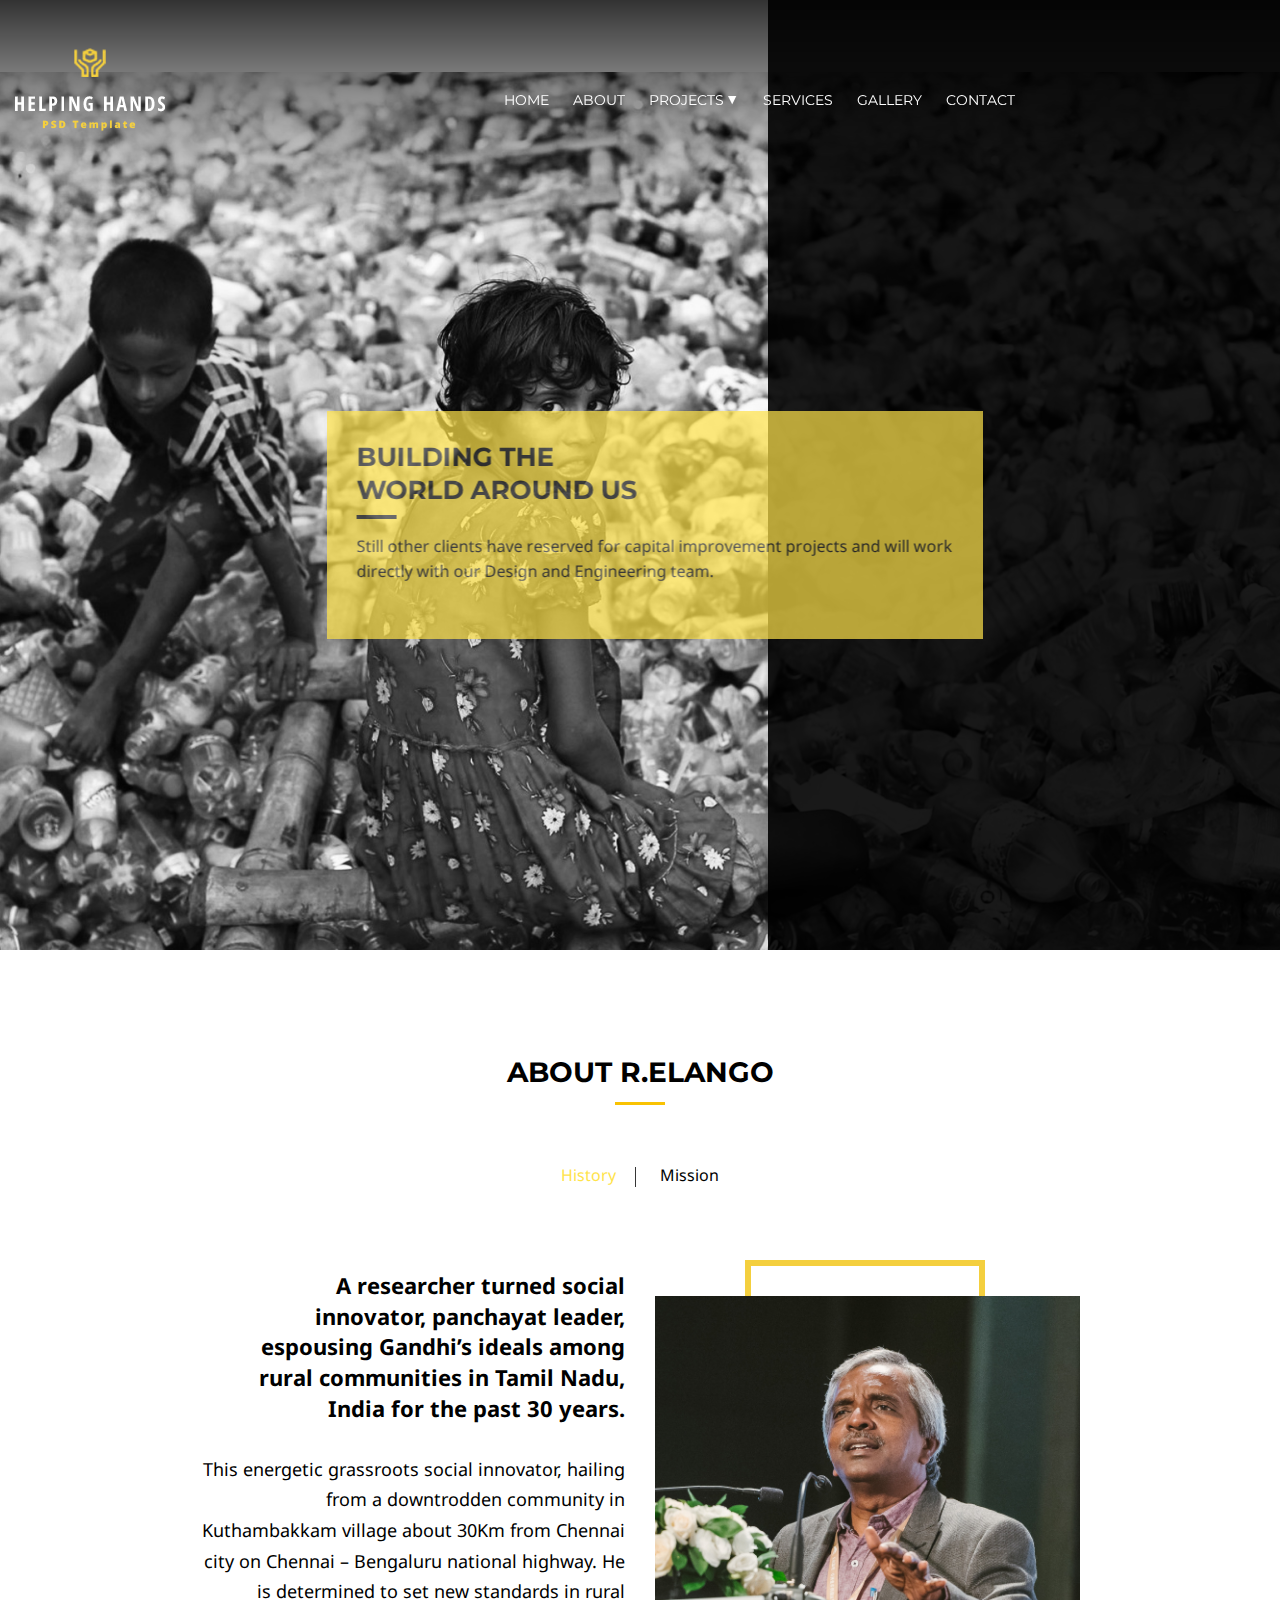
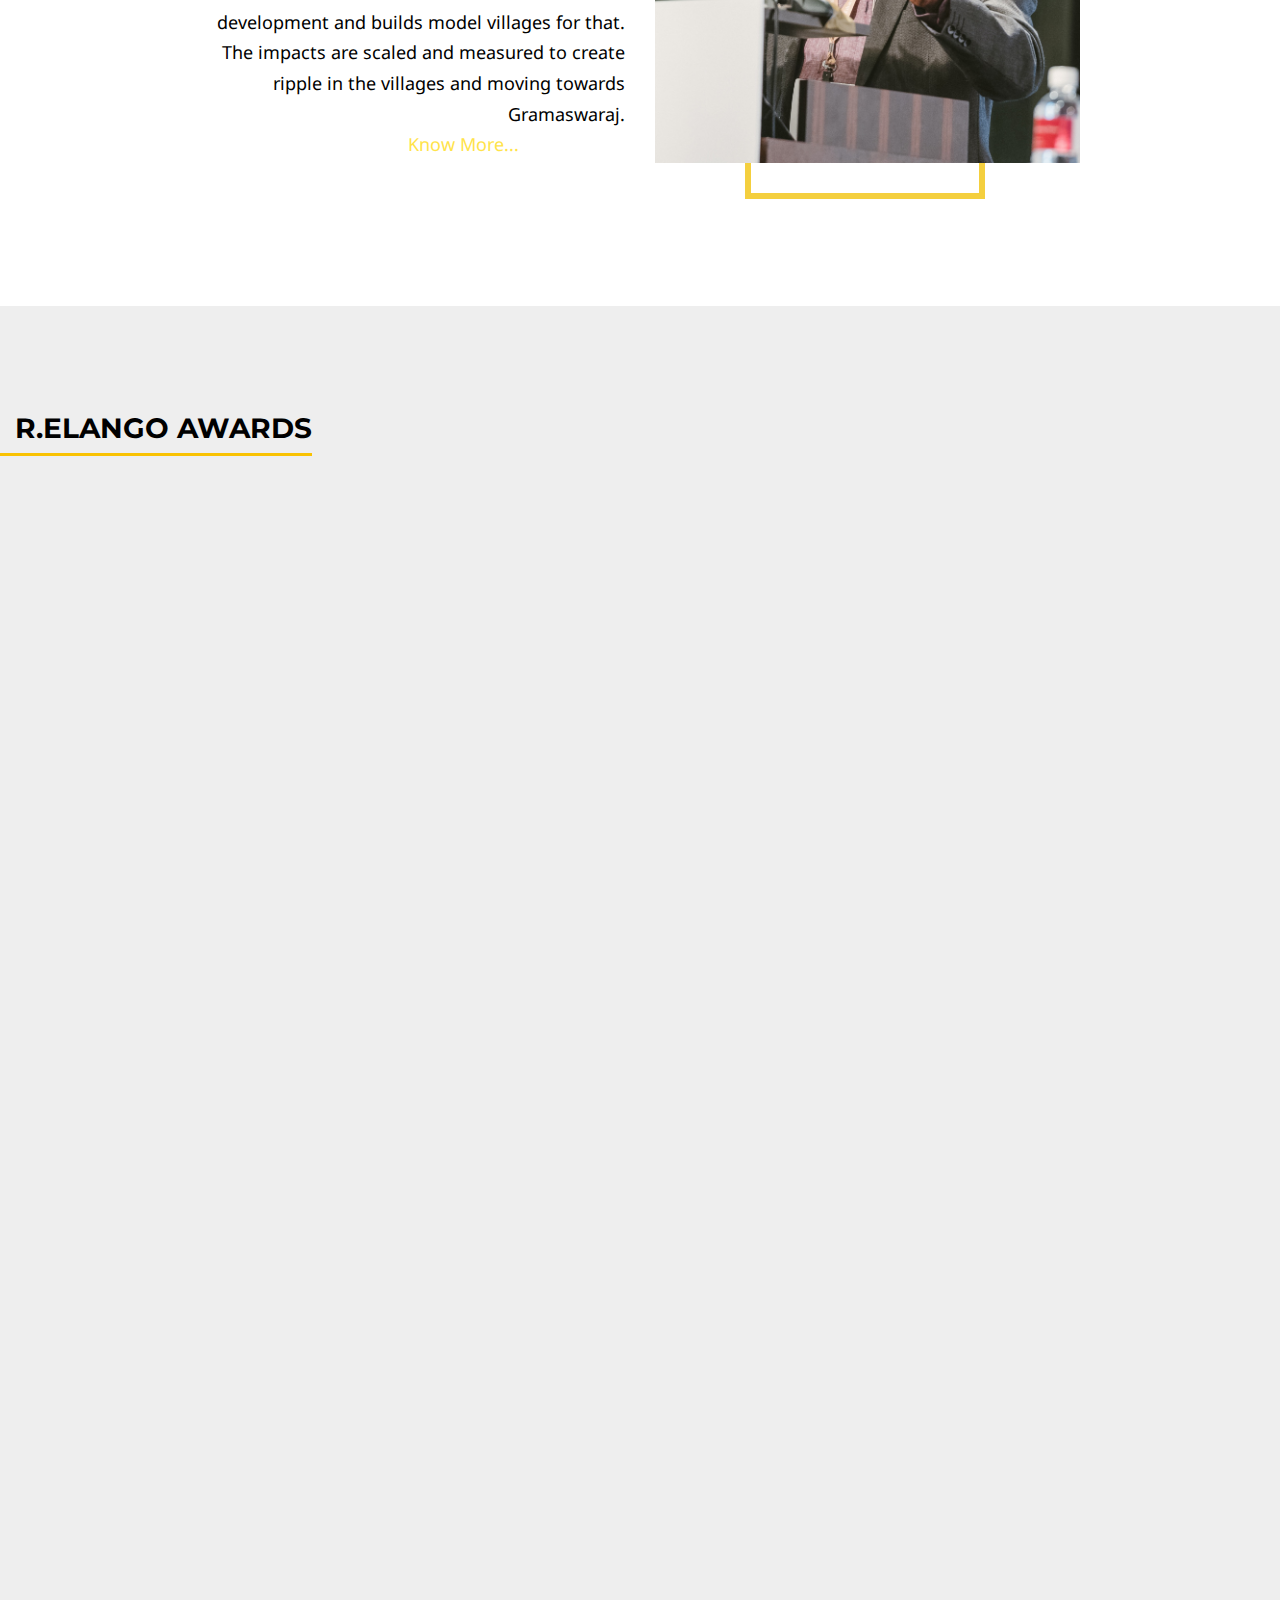
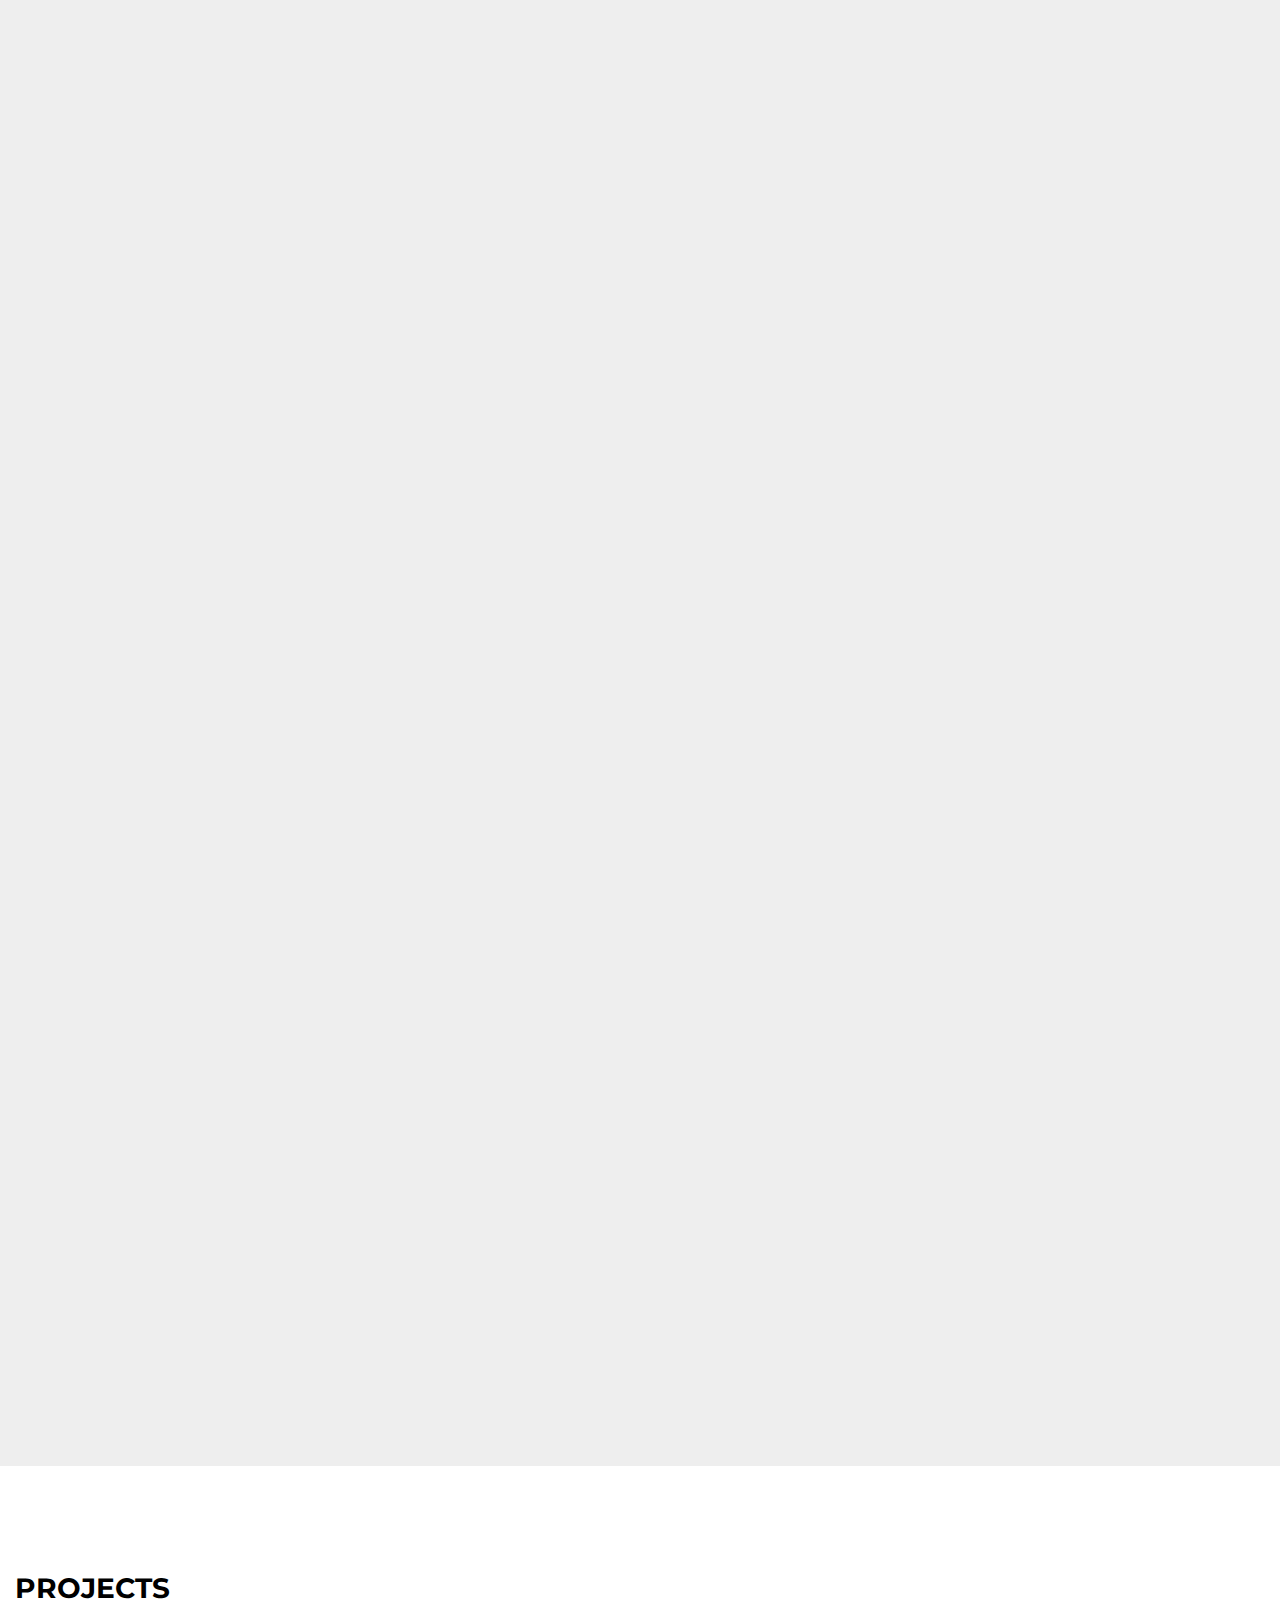
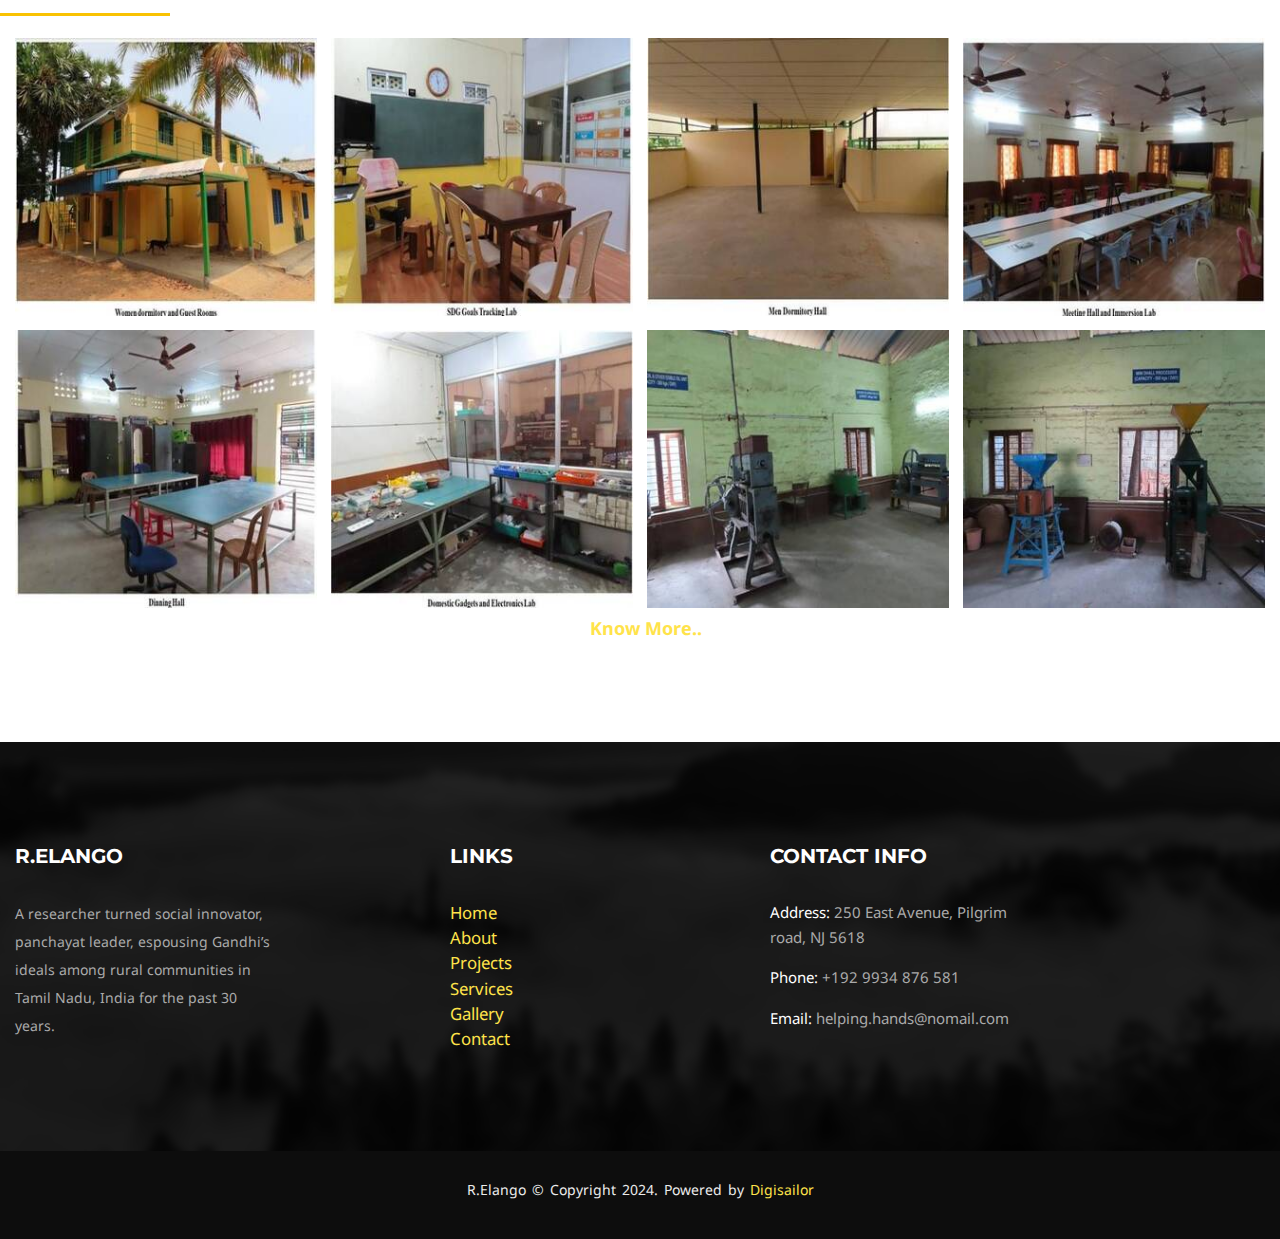
==== commit 1c9e6d91: "Merge pull request #1 from Joshuanjr/main" ====
--- a/public/index.html
+++ b/public/index.html
@@ -10,12 +10,19 @@
     <link href="css/style.css" rel="stylesheet">
     <link rel="shortcut icon" href="images/favicon.ico" type="image/x-icon">
     <link rel="icon" href="images/favicon.ico" type="image/x-icon">
+    <link rel="stylesheet" href="https://cdnjs.cloudflare.com/ajax/libs/font-awesome/5.15.4/css/all.min.css"
+        integrity="sha512-QNRoDdQI6+J3OfdFbEBfM5frC29J3wtzjvzkb00eq9QkGCP3qGuQW5KYjm1a+3F+J1FQjErwN5uq+EDbUBUBpw=="
+        crossorigin="anonymous" referrerpolicy="no-referrer" />
+
     <!-- Responsive -->
     <meta http-equiv="X-UA-Compatible" content="IE=edge">
     <meta name="viewport" content="width=device-width, initial-scale=1.0, maximum-scale=1.0, user-scalable=0">
     <link href="css/responsive.css" rel="stylesheet">
+    
     <!--[if lt IE 9]><script src="https://cdnjs.cloudflare.com/ajax/libs/html5shiv/3.7.3/html5shiv.js"></script><![endif]-->
     <!--[if lt IE 9]><script src="js/respond.js"></script><![endif]-->
+
+    
 </head>
 
 <body>
@@ -51,49 +58,49 @@
 
                             <div class="navbar-collapse collapse clearfix">
                                 <ul class="navigation clearfix">
-                                    <li class="dropdown current"><a href="#">Home</a>
-                                        <ul>
+                                    <li class=""><a href="index.html">Home</a>
+                                        <!-- <ul>
                                             <li><a href="index.html">Homepage One</a></li>
                                             <li><a href="index-2.html">Homepage Two</a></li>
                                             <li><a href="index-3.html">Homepage Three</a></li>
                                             <li><a href="index-4.html">Homepage Four</a></li>
                                             <li><a href="index-5.html">Homepage Five</a></li>
                                             <li><a href="index-6.html">Homepage Six</a></li>
+                                        </ul> -->
+                                    </li>
+                                    <li><a href="about-us.html">About</a></li>
+                                    <li class="dropdown"><a href="#">Projects</a>
+                                        <ul>
+                                            <!-- <li><a href="donation.html">Donation</a></li> -->
+                                            <li class="dropdown"><a href="#">Projects</a>
+                                                <ul>
+                                                    <!-- <li><a href="events.html">Events</a></li> -->
+                                                    <li><a href="events-single.html">Sodium Hypochlorite ( Hypo)
+                                                            solution
+                                                    <li><a href="events-single1.html">Panchayat Academy
+                                                        </a></li>
+                                                </ul>
+                                            </li>
+                                            <!-- <li class="dropdown"><a href="#">Causes</a>
+                                                                                                        <ul>
+                                                                                                            <li><a href="causes-1.html">Causees Style One</a></li>
+                                                                                                            <li><a href="causes-2.html">Causees Style Two</a></li>
+                                                                                                        </ul>
+                                                                                                    </li> -->
+                                            <!-- <li><a href="gallery-1.html">Gallery Style One</a></li>
+                                                                                                    <li><a href="gallery-2.html">Gallery Style Two</a></li>
+                                                                                                    <li><a href="error-page.html">404 Page</a></li> -->
                                         </ul>
                                     </li>
-                                    <li><a href="about-us.html">About Us</a></li>
-                                    <li class="dropdown"><a href="#">Pages</a>
-                                        <ul>
-                                            <li><a href="donation.html">Donation</a></li>
-                                            <li class="dropdown"><a href="#">Events</a>
-                                                <ul>
-                                                    <li><a href="events.html">Events</a></li>
-                                                    <li><a href="events-single.html">Single Event</a></li>
-                                                </ul>
-                                            </li>
-                                            <li class="dropdown"><a href="#">Causes</a>
-                                                <ul>
-                                                    <li><a href="causes-1.html">Causees Style One</a></li>
-                                                    <li><a href="causes-2.html">Causees Style Two</a></li>
-                                                </ul>
-                                            </li>
-                                            <li><a href="gallery-1.html">Gallery Style One</a></li>
-                                            <li><a href="gallery-2.html">Gallery Style Two</a></li>
-                                            <li><a href="error-page.html">404 Page</a></li>
-                                        </ul>
-                                    </li>
-                                    <li class="dropdown"><a href="#">Shop</a>
+                                    <!-- <li class="dropdown"><a href="#">Shop</a>
                                         <ul>
                                             <li><a href="shop.html">Shop</a></li>
                                             <li><a href="shop-single.html">Shop Single</a></li>
                                         </ul>
-                                    </li>
-                                    <li class="dropdown"><a href="#">Blog</a>
-                                        <ul>
-                                            <li><a href="blog.html">Our Blog</a></li>
-                                            <li><a href="blog-single.html">Blog Single</a></li>
-                                        </ul>
-                                    </li>
+                                    </li> -->
+                                    <li><a href="Services.html">Services</a></li>
+                                                            <li><a href="blog.html">Gallery</a></li>
+
                                     <li><a href="contact.html">Contact</a></li>
                                 </ul>
                             </div>
@@ -102,7 +109,7 @@
 
                         <!--Follow Us-->
                         <div class="follow-us">
-                            <span class="text">Follow us</span> <a href="#"><span class="fa fa-facebook-f"></span></a> <a href="#"><span class="fa fa-twitter"></span></a>
+                            <!-- <span class="text">Follow us</span> <a href="#"><span class="fa fa-facebook-f"></span></a> <a href="#"><span class="fa fa-twitter"></span></a> -->
                         </div>
 
                     </div>
@@ -110,15 +117,15 @@
 
                     <!-- Hidden Nav Toggler -->
                     <div class="nav-toggler">
-                        <button class="hidden-bar-opener"><span class="icon fa fa-bars"></span></button>
+                        <!-- <button class="hidden-bar-opener"><span class="icon fa fa-bars"></span></button> -->
                     </div>
                     <!-- / Hidden Nav Toggler -->
 
                     <!--Search Btn-->
-                    <div class="search-box-btn"><span class="icon fa fa-search"></span></div>
+                    <!-- <div class="search-box-btn"><span class="icon fa fa-search"></span></div> -->
 
                     <!--Cart Btn-->
-                    <a href="#" class="cart-btn"><span class="icon flaticon-business"></span><span class="count">2</span></a>
+                    <!-- <a href="#" class="cart-btn"><span class="icon flaticon-business"></span><span class="count">2</span></a> -->
 
                 </div>
             </div>
@@ -148,48 +155,47 @@
                     <!-- .navigation -->
                     <ul class="navigation clearfix">
                         <li class="dropdown current"><a href="#">Home</a>
-                            <ul class="submenu">
+                            <!-- <ul class="submenu">
                                 <li><a href="index.html">Homepage One</a></li>
                                 <li><a href="index-2.html">Homepage Two</a></li>
                                 <li><a href="index-3.html">Homepage Three</a></li>
                                 <li><a href="index-4.html">Homepage Four</a></li>
                                 <li><a href="index-5.html">Homepage Five</a></li>
                                 <li><a href="index-6.html">Homepage Six</a></li>
-                            </ul>
+                            </ul> -->
                         </li>
                         <li><a href="about-us.html">About Us</a></li>
-                        <li class="dropdown"><a href="#">Pages</a>
-                            <ul class="submenu">
-                                <li><a href="donation.html">Donation</a></li>
-                                <li class="dropdown"><a href="#">Events</a>
-                                    <ul class="submenu">
-                                        <li><a href="events.html">Events</a></li>
-                                        <li><a href="events-single.html">Single Event</a></li>
-                                    </ul>
-                                </li>
-                                <li class="dropdown"><a href="#">Causes</a>
-                                    <ul class="submenu">
-                                        <li><a href="causes-1.html">Causees Style One</a></li>
-                                        <li><a href="causes-2.html">Causees Style Two</a></li>
-                                    </ul>
-                                </li>
-                                <li><a href="gallery-1.html">Gallery Style One</a></li>
-                                <li><a href="gallery-2.html">Gallery Style Two</a></li>
-                                <li><a href="error-page.html">404 Page</a></li>
-                            </ul>
-                        </li>
-                        <li class="dropdown"><a href="#">Shop</a>
+                    <li class="dropdown"><a href="#">Projects</a>
+                        <ul>
+                            <!-- <li><a href="donation.html">Donation</a></li> -->
+                            <li class="dropdown"><a href="#">Projects</a>
+                                <ul>
+                                    <!-- <li><a href="events.html">Events</a></li> -->
+                                    <li><a href="events-single.html">Sodium Hypochlorite ( Hypo)
+                                            solution
+                                    <li><a href="events-single1.html">Panchayat Academy
+                                        </a></li>
+                                </ul>
+                            </li>
+                            <!-- <li class="dropdown"><a href="#">Causes</a>
+                                                                                        <ul>
+                                                                                            <li><a href="causes-1.html">Causees Style One</a></li>
+                                                                                            <li><a href="causes-2.html">Causees Style Two</a></li>
+                                                                                        </ul>
+                                                                                    </li> -->
+                            <!-- <li><a href="gallery-1.html">Gallery Style One</a></li>
+                                                                                    <li><a href="gallery-2.html">Gallery Style Two</a></li>
+                                                                                    <li><a href="error-page.html">404 Page</a></li> -->
+                        </ul>
+                    </li>
+                        <!-- <li class="dropdown"><a href="#">Shop</a>
                             <ul class="submenu">
                                 <li><a href="shop.html">Shop</a></li>
                                 <li><a href="shop-single.html">Shop Single</a></li>
                             </ul>
-                        </li>
-                        <li class="dropdown"><a href="#">Blog</a>
-                            <ul class="submenu">
-                                <li><a href="blog.html">Our Blog</a></li>
-                                <li><a href="blog-single.html">Blog Single</a></li>
-                            </ul>
-                        </li>
+                        </li> -->
+                                                <li><a href="blog.html">Gallery</a></li>
+
                         <li><a href="contact.html">Contact</a></li>
                     </ul>
                 </div>
@@ -230,7 +236,7 @@
                                 <div class="content-style-one">
                                     <h3 class="dashed-text">BUILDING THE <br>WORLD AROUND US</h3>
                                     <div class="text">Still other clients have reserved for capital improvement projects and will work <br>directly with our Design and Engineering team.</div>
-                                    <a href="#" class="theme-btn btn-style-one">Join Us <span class="sep-icon"><i class="fa fa-angle-right"></i></span></a>
+                                    <!-- <a href="#" class="theme-btn btn-style-one">Join Us <span class="sep-icon"><i class="fa fa-angle-right"></i></span></a> -->
                                 </div>
                             </div>
 
@@ -256,15 +262,15 @@
 
                             <div class="tp-caption sfb sfl tp-resizeme" data-x="left" data-hoffset="15" data-y="center" data-voffset="160" data-speed="1500" data-start="1500" data-easing="easeOutExpo" data-splitin="none" data-splitout="none" data-elementdelay="0.01" data-endelementdelay="0.3"
                                 data-endspeed="1200" data-endeasing="Power4.easeIn">
-                                <a href="#" class="theme-btn btn-style-two">Join Us <span class="sep-icon"><i class="fa fa-angle-right"></i></span></a>
+                                <!-- <a href="#" class="theme-btn btn-style-two">Join Us <span class="sep-icon"><i class="fa fa-angle-right"></i></span></a> -->
                             </div>
 
                         </li>
 
-                        <li data-transition="slidedown" data-slotamount="1" data-masterspeed="1000" data-thumb="images/main-slider/3.jpg" data-saveperformance="off" data-title="Awesome Title Here">
+                        <!-- <li data-transition="slidedown" data-slotamount="1" data-masterspeed="1000" data-thumb="images/main-slider/3.jpg" data-saveperformance="off" data-title="Awesome Title Here">
                             <img src="images/main-slider/3.jpg" alt="" data-bgposition="center bottom" data-bgfit="cover" data-bgrepeat="no-repeat">
 
-                            <!--Transparent layer Right-->
+                            Transparent layer Right
                             <div class="transparent-bg-layer-right"></div>
 
                             <div class="tp-caption sfb sft tp-resizeme" data-x="center" data-hoffset="0" data-y="center" data-voffset="-80" data-speed="1500" data-start="500" data-easing="easeOutExpo" data-splitin="none" data-splitout="none" data-elementdelay="0.01" data-endelementdelay="0.3"
@@ -282,7 +288,7 @@
                                 <a href="#" class="theme-btn btn-style-two">Join Us <span class="sep-icon"><i class="fa fa-angle-right"></i></span></a>
                             </div>
 
-                        </li>
+                        </li> -->
 
                     </ul>
 
@@ -296,7 +302,7 @@
         <section class="about-section">
             <div class="auto-container">
                 <div class="centered-title">
-                    <h2>About US</h2>
+                    <h2>About R.ELANGO</h2>
                 </div>
 
                 <div class="content-container">
@@ -320,6 +326,7 @@
                                         <div class="inner">
                                             <div class="bold-text">A researcher turned social innovator, panchayat leader, espousing Gandhi’s ideals among rural communities in Tamil Nadu, India for the past 30 years.</div>
                                             <div class="default-text">This energetic grassroots social innovator, hailing from a downtrodden community in Kuthambakkam village about 30Km from Chennai city on Chennai – Bengaluru national highway. He is determined to set new standards in rural development and builds model villages for that. The impacts are scaled and measured to create ripple in the villages and moving towards Gramaswaraj.</div>
+                                            <a href="about-us.html" style="margin-right: 25%;">Know More...</a>
                                         </div>
                                     </div>
 
@@ -381,8 +388,8 @@
                                 <h3><a href="#">Safe and Reliable Water Matters</a></h3>
                             </figure> -->
                             <!--Lower Content-->
-                            <div class="lower-content">
-                                <!--Donation Scale-->
+                            <!-- <div class="lower-content">
+                                Donation Scale
                                 <div class="donation-scale">
                                     <div class="scale-header clearfix">
                                         <div class="pull-left">Raised</div>
@@ -397,26 +404,26 @@
                                     </div>
                                 </div>
                                 <div class="text-center">
-                                    <!--Defult Text-->
+                                    Defult Text
                                     <div class="default-text">Omnis iste natus error sit voluptatem accu santium doloremque laudantium, totam rem aperiam.</div>
                                     <a href="donation.html" class="theme-btn btn-style-two">Donate <span class="sep-icon"><i class="fa fa-angle-right"></i></span></a>
                                 </div>
 
-                            </div>
+                            </div> -->
                         </div>
 
                     </div>
 
                     <!--Default Cause Column-->
-                    <div class="default-cause-column col-md-4 col-sm-6 col-xs-12 wow fadeInLeft" data-wow-delay="300ms" data-wow-duration="1500ms">
+                    <!-- <div class="default-cause-column col-md-4 col-sm-6 col-xs-12 wow fadeInLeft" data-wow-delay="300ms" data-wow-duration="1500ms">
                         <div class="inner-box hvr-float">
-                            <!--Image Box-->
+                            Image Box
                             <figure class="image-box"><img src="images/resource/cause-image-2.jpg" alt=""><a href="#" class="overlay"></a>
                                 <h3><a href="#">Safe and Reliable Water Matters</a></h3>
                             </figure>
-                            <!--Lower Content-->
+                            Lower Content
                             <div class="lower-content">
-                                <!--Donation Scale-->
+                                Donation Scale
                                 <div class="donation-scale">
                                     <div class="scale-header clearfix">
                                         <div class="pull-left">Raised</div>
@@ -431,26 +438,26 @@
                                     </div>
                                 </div>
                                 <div class="text-center">
-                                    <!--Defult Text-->
+                                    Defult Text
                                     <div class="default-text">Omnis iste natus error sit voluptatem accu santium doloremque laudantium, totam rem aperiam.</div>
                                     <a href="donation.html" class="theme-btn btn-style-two">Donate <span class="sep-icon"><i class="fa fa-angle-right"></i></span></a>
                                 </div>
 
                             </div>
-                        </div>
+                        </div> -->
 
                     </div>
 
                     <!--Default Cause Column-->
-                    <div class="default-cause-column col-md-4 col-sm-6 col-xs-12 wow fadeInLeft" data-wow-delay="600ms" data-wow-duration="1500ms">
+                    <!-- <div class="default-cause-column col-md-4 col-sm-6 col-xs-12 wow fadeInLeft" data-wow-delay="600ms" data-wow-duration="1500ms">
                         <div class="inner-box hvr-float">
-                            <!--Image Box-->
+                            Image Box
                             <figure class="image-box"><img src="images/resource/cause-image-3.jpg" alt=""><a href="#" class="overlay"></a>
                                 <h3><a href="#">Safe and Reliable Water Matters</a></h3>
                             </figure>
-                            <!--Lower Content-->
+                            Lower Content
                             <div class="lower-content">
-                                <!--Donation Scale-->
+                                Donation Scale
                                 <div class="donation-scale">
                                     <div class="scale-header clearfix">
                                         <div class="pull-left">Raised</div>
@@ -465,19 +472,19 @@
                                     </div>
                                 </div>
                                 <div class="text-center">
-                                    <!--Defult Text-->
+                                    Defult Text
                                     <div class="default-text">Omnis iste natus error sit voluptatem accu santium doloremque laudantium, totam rem aperiam.</div>
                                     <a href="donation.html" class="theme-btn btn-style-two">Donate <span class="sep-icon"><i class="fa fa-angle-right"></i></span></a>
                                 </div>
 
                             </div>
-                        </div>
-
-                    </div>
-
-                </div>
-
-                <div class="text-center view-more"><a href="causes-1.html" class="theme-btn btn-style-two light">View All <span class="sep-icon"><i class="fa fa-angle-right"></i></span></a></div>
+                        </div> -->
+
+                    <!-- </div> -->
+
+                </div>
+
+                <!-- <div class="text-center view-more"><a href="causes-1.html" class="theme-btn btn-style-two light">View All <span class="sep-icon"><i class="fa fa-angle-right"></i></span></a></div> -->
 
             </div>
         </section>
@@ -487,7 +494,7 @@
         <section class="latest-events-section">
             <div class="outer-container">
                 <div class="lined-title">
-                    <h2>Latest Events</h2>
+                    <h2>R.Elango Awards</h2>
                 </div>
 
                 <div class="row clearfix">
@@ -497,16 +504,22 @@
                         <!--Event Post Style One-->
                         <div class="event-post post-style-one wow fadeInLeft" data-wow-delay="0ms" data-wow-duration="1500ms">
                             <div class="inner-box clearfix">
-                                <div class="post-date"><span class="day">26</span><span class="month">March</span></div>
-                                <figure class="image-box"><img src="images/resource/event-image-1.jpg" alt=""></figure>
+                                <!-- <div class="post-date"><span class="day">26</span><span class="month">March</span></div> -->
+                                <figure class="image-box"><img src="images/resource/Screenshot (43) (1).jpg" alt=""></figure>
                                 <div class="content-box">
-                                    <h3><a href="#">Help the Chlidren in need</a><span class="line"></span></h3>
-                                    <div class="desc-text">It is a long established fact that a reader will be distracted by the read able content.</div>
-                                    <ul class="info">
+                                    <h3>2016 UWC Championship Award<span class="line"></span></h3>
+                                    <div class="desc-text"><a href="https://www.youtube.com/watch?v=Lla7yCWgqAA" target="_blank" class="youtube-link"
+                                        style="font-weight: bold;">UWC Championship Award 2016 - Mr. Elango Rangasamy</a>
+
+                                        <p style="text-align: justify;">Mr. Elango Rangasamy wins United Way Chennai's Championship Award for 2016. He is helping rebuild/ repair 600 houses,
+                                        with the support of the village community, at an unbelievable cost of Rs. 12,000/- per house as a part of UWC's Post-
+                                        Flood rehabilitation effort.</p>
+</div>
+                                    <!-- <ul class="info">
                                         <li><span class="icon flaticon-time"></span> Friday, 9 am - 12 pm</li>
                                         <li><span class="icon flaticon-tool-2"></span> Juvenile Auditorium, NJ</li>
                                     </ul>
-                                    <div class="link-box"><a href="causes-1.html" class="theme-btn btn-style-two">Register  <span class="sep-icon"><i class="fa fa-angle-right"></i></span></a></div>
+                                    <div class="link-box"><a href="causes-1.html" class="theme-btn btn-style-two">Register  <span class="sep-icon"><i class="fa fa-angle-right"></i></span></a></div> -->
                                 </div>
                             </div>
                         </div>
@@ -514,16 +527,44 @@
                         <!--Event Post Style One-->
                         <div class="event-post post-style-one wow fadeInLeft" data-wow-delay="0ms" data-wow-duration="1500ms">
                             <div class="inner-box clearfix">
-                                <div class="post-date"><span class="day">24</span><span class="month">March</span></div>
-                                <figure class="image-box"><img src="images/resource/event-image-1.jpg" alt=""></figure>
+                                <!-- <div class="post-date"><span class="day">24</span><span class="month">March</span></div> -->
+                                <figure class="image-box"><img src="images/resource/Screenshot (29).png" alt=""></figure>
                                 <div class="content-box">
-                                    <h3><a href="#">Help the Chlidren in need</a><span class="line"></span></h3>
-                                    <div class="desc-text">It is a long established fact that a reader will be distracted by the read able content.</div>
-                                    <ul class="info">
+                                    <h3>2013 The Man of the Year(India)<span class="line"></span></h3>
+                                    <div class="desc-text"><a href=" http://www.business-standard.com/article/news-ani/ramasamy-elango-is-awarded-the-week-man-of-the-year-award-2013-114043000886_1.html"
+                                        target="_blank" class="youtube-link" style="font-weight: bold;">Ramasamy Elango is awarded THE WEEK 'Man of the
+                                        Year' Award, 2013
+                                    </a></div>
+
+                                    <p style="text-align: justify;">Mahatma Gandhi's dream of Gram Swaraj has been fulfilled by Shri Ramasamy Elango, said Maharashtra Govenor, K
+                                    Sankaranarayanan while bestowing the Man of the Year award on Mr Elango."Through the power of persuasion he changed the heart of several people and brought about the transformation of the
+                                    entire village of Kuthambakkam.</p>
+                                    <!-- <ul class="info">
                                         <li><span class="icon flaticon-time"></span> Friday, 9 am - 12 pm</li>
                                         <li><span class="icon flaticon-tool-2"></span> Juvenile Auditorium, NJ</li>
                                     </ul>
-                                    <div class="link-box"><a href="causes-1.html" class="theme-btn btn-style-two">Register  <span class="sep-icon"><i class="fa fa-angle-right"></i></span></a></div>
+                                    <div class="link-box"><a href="causes-1.html" class="theme-btn btn-style-two">Register  <span class="sep-icon"><i class="fa fa-angle-right"></i></span></a></div> -->
+                                </div>
+                            </div>
+                        </div>
+
+                        <div class="event-post post-style-one wow fadeInLeft" data-wow-delay="0ms" data-wow-duration="1500ms">
+                            <div class="inner-box clearfix">
+                                <!-- <div class="post-date"><span class="day">24</span><span class="month">March</span></div> -->
+                                <figure class="image-box"><img src="images/resource/Screenshot (44).png" alt=""></figure>
+                                <div class="content-box">
+                                    <h3>“One India One People’Award,2009’<span class="line"></span></h3>
+                                    <div class="desc-text"><a href="https://dishashettymusings.wordpress.com/tag/kuthambakkam/" target="_blank" class="youtube-link"
+                                        style="font-weight: bold;">Receiving the Award’from former External Affairs Minister S. M.
+                                        Krishna</a></div>
+                        
+                                    <p style="text-align: justify;">Elango receiving the ‘One India One People’ Outstanding Indian Award’ in 2009 from former External Affairs Minister S.
+                                    M. Krishna</p>
+                                    <!-- <ul class="info">
+                                                                <li><span class="icon flaticon-time"></span> Friday, 9 am - 12 pm</li>
+                                                                <li><span class="icon flaticon-tool-2"></span> Juvenile Auditorium, NJ</li>
+                                                            </ul>
+                                                            <div class="link-box"><a href="causes-1.html" class="theme-btn btn-style-two">Register  <span class="sep-icon"><i class="fa fa-angle-right"></i></span></a></div> -->
                                 </div>
                             </div>
                         </div>
@@ -534,56 +575,90 @@
                     <div class="column">
 
                         <!--Event Post Style Two-->
-                        <div class="event-post post-style-two wow fadeInRight" data-wow-delay="0ms" data-wow-duration="1500ms">
+                        <div class="event-post post-style-one wow fadeInLeft" data-wow-delay="0ms" data-wow-duration="1500ms">
                             <div class="inner-box clearfix">
-                                <div class="post-date"><span class="day">20</span><span class="month">March</span></div>
-                                <figure class="image-box"><img src="images/resource/event-image-2.jpg" alt=""></figure>
-                                <div class="overlay"></div>
-
+                                <!-- <div class="post-date"><span class="day">26</span><span class="month">March</span></div> -->
+                                <figure class="image-box"><img src="images/resource/Screenshot (28).png" alt=""></figure>
                                 <div class="content-box">
-                                    <h3><a href="#">Global march against child labour</a><span class="line"></span></h3>
-                                    <ul class="info clearfix">
-                                        <li><span class="icon flaticon-time"></span> Friday, 9 am - 12 pm</li>
-                                        <li><span class="icon flaticon-tool-2"></span> Juvenile Auditorium, NJ</li>
-                                    </ul>
-                                    <div class="link-box"><a href="causes-1.html" class="theme-btn btn-style-two">Register  <span class="sep-icon"><i class="fa fa-angle-right"></i></span></a></div>
-                                </div>
-
+                                    <h3>2014 Sat Paul Mittal National Award<span class="line"></span></h3>
+                                    <div class="desc-text"><a href=" http://www.nskt.org/awards.asp" target="_blank" class="youtube-link" style="font-weight: bold;">The Sat Paul
+                                        Mittal Award(selfless services to
+                                        the suffering humanity)
+                                    </a>
+                        
+                                        <p style="text-align: justify;">The Sat Paul Mittal Award for outstanding service to humanity was instituted in 1992 by Nehru Sidhant Kender Trust,
+                                        Ludhiana in the fond memory of its Founder President Late Shri Sat Paul Mittal. The award was later rechristened as the
+                                        Sat Paul Mittal National Award in 1998 and the Trust also instituted the Sat Paul Mittal Appreciation Award in 2012.</p>
+                                    </div>
+                                    <!-- <ul class="info">
+                                                                <li><span class="icon flaticon-time"></span> Friday, 9 am - 12 pm</li>
+                                                                <li><span class="icon flaticon-tool-2"></span> Juvenile Auditorium, NJ</li>
+                                                            </ul>
+                                                            <div class="link-box"><a href="causes-1.html" class="theme-btn btn-style-two">Register  <span class="sep-icon"><i class="fa fa-angle-right"></i></span></a></div> -->
+                                </div>
                             </div>
                         </div>
 
                         <!--Event Post Style One-->
-                        <div class="event-post post-style-one wow fadeInUp" data-wow-delay="0ms" data-wow-duration="1500ms">
+                        <div class="event-post post-style-one wow fadeInLeft" data-wow-delay="0ms" data-wow-duration="1500ms">
                             <div class="inner-box clearfix">
-                                <div class="post-date"><span class="day">26</span><span class="month">March</span></div>
-                                <figure class="image-box"><img src="images/resource/event-image-3.jpg" alt=""></figure>
+                                <!-- <div class="post-date"><span class="day">24</span><span class="month">March</span></div> -->
+                                <figure class="image-box"><img src="images/resource/Screenshot (30).png" alt=""></figure>
                                 <div class="content-box">
-                                    <h3><a href="#">Help the Chlidren in need</a><span class="line"></span></h3>
-                                    <ul class="info">
-                                        <li><span class="icon flaticon-time"></span> Friday, 9 am - 12 pm</li>
-                                        <li><span class="icon flaticon-tool-2"></span> Juvenile Auditorium, NJ</li>
-                                    </ul>
-                                </div>
-                            </div>
-                        </div>
-
-                    </div>
-
-
-                </div>
-
-                <div class="text-center padd-top-60 more"><a href="#" class="theme-btn btn-style-two light">More <span class="sep-icon"><i class="fa fa-angle-right"></i></span></a></div>
+                                    <h3>2009,'CNN-IBN Award'<span class="line"></span></h3>
+                                    <div class="desc-text"><a href="https://www.youtube.com/watch?v=4QOSLXm6ls8" target="_blank" class="youtube-link"
+                                        style="font-weight: bold;">Rangaswamy Elango- 'CNN-IBN Real Heroes Awards 2009'</a></div>
+                        
+                                    <p style="text-align: justify;">A former scientist, Rangaswamy returned to his roots and decided to develop villages through reforming the Panchayati
+                                    Raj system. The Kuthambakkam village in Thiruvallur district, Tamil Nadu, is an example of, how if rural economy is
+                                    pushed and women and youth of villages empowered, India's rural map can be changed.</p>
+                                    <!-- <ul class="info">
+                                                                <li><span class="icon flaticon-time"></span> Friday, 9 am - 12 pm</li>
+                                                                <li><span class="icon flaticon-tool-2"></span> Juvenile Auditorium, NJ</li>
+                                                            </ul>
+                                                            <div class="link-box"><a href="causes-1.html" class="theme-btn btn-style-two">Register  <span class="sep-icon"><i class="fa fa-angle-right"></i></span></a></div> -->
+                                </div>
+                            </div>
+                        </div>
+                        <div class="event-post post-style-one wow fadeInLeft" data-wow-delay="0ms" data-wow-duration="1500ms">
+                            <div class="inner-box clearfix">
+                                <!-- <div class="post-date"><span class="day">24</span><span class="month">March</span></div> -->
+                                <figure class="image-box"><img src="images/resource/Screenshot (32).png" alt=""></figure>
+                                <div class="content-box">
+                                    <h3>2002, Ashoka Fellowship<span class="line"></span></h3>
+                                    <div class="desc-text"><a href="https://www.ashoka.org/en/fellow/elango-rangaswamy#intro"
+                                        target="_blank" class="youtube-link" style="font-weight: bold;">Ashoka Fellowship award presented to Kuthambakkam activist</a></div>
+                        
+                                    <p style="text-align: justify;">Elango is unleashing local village leaders towards building economies of permanence within rural India. Having
+                                    demonstrated that effective and participative planning in local governance can dramatically improve village development.
+                                   </p>
+                                    <!-- <ul class="info">
+                                                                                        <li><span class="icon flaticon-time"></span> Friday, 9 am - 12 pm</li>
+                                                                                        <li><span class="icon flaticon-tool-2"></span> Juvenile Auditorium, NJ</li>
+                                                                                    </ul>
+                                                                                    <div class="link-box"><a href="causes-1.html" class="theme-btn btn-style-two">Register  <span class="sep-icon"><i class="fa fa-angle-right"></i></span></a></div> -->
+                                </div>
+                            </div>
+                        </div>
+                        
+
+                    </div>
+
+
+                </div>
+
+                <!-- <div class="text-center padd-top-60 more"><a href="#" class="theme-btn btn-style-two light">More <span class="sep-icon"><i class="fa fa-angle-right"></i></span></a></div> -->
 
             </div>
         </section>
 
 
         <!--Testimonials Section-->
-        <section class="testimonials-section" style="background-image:url(images/parallax/image-1.jpg);">
+        <!-- <section class="testimonials-section" style="background-image:url(images/parallax/image-1.jpg);">
             <div class="slider-outer">
                 <div class="testimonial-carousel">
 
-                    <!--Slide Item-->
+                    Slide Item
                     <div class="slide-item">
                         <div class="slide-content">
                             <div class="upper-info">
@@ -601,7 +676,7 @@
                         </div>
                     </div>
 
-                    <!--Slide Item-->
+                    Slide Item
                     <div class="slide-item">
                         <div class="slide-content">
                             <div class="upper-info">
@@ -619,7 +694,7 @@
                         </div>
                     </div>
 
-                    <!--Slide Item-->
+                    Slide Item
                     <div class="slide-item">
                         <div class="slide-content">
                             <div class="upper-info">
@@ -637,7 +712,7 @@
                         </div>
                     </div>
 
-                    <!--Slide Item-->
+                    Slide Item
                     <div class="slide-item">
                         <div class="slide-content">
                             <div class="upper-info">
@@ -657,20 +732,20 @@
 
                 </div>
             </div>
-        </section>
+        </section> -->
 
 
         <!--Gallery Section-->
         <section class="gallery-section">
             <div class="outer-container">
                 <div class="lined-title">
-                    <h2>Our Projects</h2>
+                    <h2>Projects</h2>
                 </div>
 
                 <div class="mixitup-gallery">
 
                     <!--Filter-->
-                    <div class="filters text-center">
+                    <!-- <div class="filters text-center">
                         <ul class="filter-tabs filter-btns clearfix">
                             <li class="active filter" data-role="button" data-filter="all">All</li>
                             <li class="filter" data-role="button" data-filter=".education">Education</li>
@@ -679,7 +754,7 @@
                             <li class="filter" data-role="button" data-filter=".africa">Africa</li>
                             <li class="filter" data-role="button" data-filter=".asia">Asia</li>
                         </ul>
-                    </div>
+                    </div> -->
 
 
                     <div class="filter-list row clearfix">
@@ -687,13 +762,13 @@
                         <!--Default Portfolio Item-->
                         <div class="default-portfolio-item mix mix_all water asia africa col-lg-3 col-md-4 col-sm-6 col-xs-12">
                             <div class="inner-box">
-                                <figure class="image-box"><img src="images/gallery/1.jpg" alt=""></figure>
+                                <figure class="image-box"><img src="images/gallery/image020.jpg" alt=""></figure>
                                 <!--Overlay Box-->
                                 <div class="overlay-box">
-                                    <a href="images/gallery/1.jpg" class="lightbox-image image-link" title="Image Caption Here"><span class="icon flaticon-cross"></span></a>
+                                    <!-- <a href="images/gallery/1.jpg" class="lightbox-image image-link" title="Image Caption Here"><span class="icon flaticon-cross"></span></a> -->
                                     <div class="content">
-                                        <h3><a href="#">Old Stuffed Ted </a></h3>
-                                        <div class="subtitle">East coast, Virginia</div>
+                                        <h3>Women Dormitory and Guest Rooms </h3>
+                                        <!-- <div class="subtitle">East coast, Virginia</div> -->
                                     </div>
                                 </div>
                             </div>
@@ -702,13 +777,14 @@
                         <!--Default Portfolio Item-->
                         <div class="default-portfolio-item mix mix_all education food water asia col-lg-3 col-md-4 col-sm-6 col-xs-12">
                             <div class="inner-box">
-                                <figure class="image-box"><img src="images/gallery/2.jpg" alt=""></figure>
+                                <figure class="image-box"><img src="images/gallery/image022.jpg" alt=""></figure>
                                 <!--Overlay Box-->
                                 <div class="overlay-box">
-                                    <a href="images/gallery/2.jpg" class="lightbox-image image-link" title="Image Caption Here"><span class="icon flaticon-cross"></span></a>
+                                    <!-- <a href="images/gallery/2.jpg" class="lightbox-image image-link" title="Image Caption Here"><span class="icon flaticon-cross"></span></a> -->
                                     <div class="content">
-                                        <h3><a href="#">Old Stuffed Ted </a></h3>
-                                        <div class="subtitle">East coast, Virginia</div>
+                                        <h3>SDG Goals Tracking Lab
+</h3>
+                                        <!-- <div class="subtitle">East coast, Virginia</div> -->
                                     </div>
                                 </div>
                             </div>
@@ -717,13 +793,14 @@
                         <!--Default Portfolio Item-->
                         <div class="default-portfolio-item mix mix_all food water asia africa col-lg-3 col-md-4 col-sm-6 col-xs-12">
                             <div class="inner-box">
-                                <figure class="image-box"><img src="images/gallery/3.jpg" alt=""></figure>
+                                <figure class="image-box"><img src="images/gallery/image024.jpg" alt=""></figure>
                                 <!--Overlay Box-->
                                 <div class="overlay-box">
-                                    <a href="images/gallery/3.jpg" class="lightbox-image image-link" title="Image Caption Here"><span class="icon flaticon-cross"></span></a>
+                                    <!-- <a href="images/gallery/3.jpg" class="lightbox-image image-link" title="Image Caption Here"><span class="icon flaticon-cross"></span></a> -->
                                     <div class="content">
-                                        <h3><a href="#">Old Stuffed Ted </a></h3>
-                                        <div class="subtitle">East coast, Virginia</div>
+                                        <h3>Men Dormitory Hall
+</h3>
+                                        <!-- <div class="subtitle">East coast, Virginia</div> -->
                                     </div>
                                 </div>
                             </div>
@@ -732,13 +809,14 @@
                         <!--Default Portfolio Item-->
                         <div class="default-portfolio-item mix mix_all education water africa col-lg-3 col-md-4 col-sm-6 col-xs-12">
                             <div class="inner-box">
-                                <figure class="image-box"><img src="images/gallery/4.jpg" alt=""></figure>
+                                <figure class="image-box"><img src="images/gallery/image026.jpg" alt=""></figure>
                                 <!--Overlay Box-->
                                 <div class="overlay-box">
-                                    <a href="images/gallery/4.jpg" class="lightbox-image image-link" title="Image Caption Here"><span class="icon flaticon-cross"></span></a>
+                                    <!-- <a href="images/gallery/4.jpg" class="lightbox-image image-link" title="Image Caption Here"><span class="icon flaticon-cross"></span></a> -->
                                     <div class="content">
-                                        <h3><a href="#">Old Stuffed Ted </a></h3>
-                                        <div class="subtitle">East coast, Virginia</div>
+                                        <h3>Meeting Hall and Immersion Lab
+</h3>
+                                        <!-- <div class="subtitle">East coast, Virginia</div> -->
                                     </div>
                                 </div>
                             </div>
@@ -747,13 +825,14 @@
                         <!--Default Portfolio Item-->
                         <div class="default-portfolio-item mix mix_all education food water asia africa col-lg-3 col-md-4 col-sm-6 col-xs-12">
                             <div class="inner-box">
-                                <figure class="image-box"><img src="images/gallery/5.jpg" alt=""></figure>
+                                <figure class="image-box"><img src="images/gallery/image028.jpg" alt=""></figure>
                                 <!--Overlay Box-->
                                 <div class="overlay-box">
-                                    <a href="images/gallery/5.jpg" class="lightbox-image image-link" title="Image Caption Here"><span class="icon flaticon-cross"></span></a>
+                                    <!-- <a href="images/gallery/5.jpg" class="lightbox-image image-link" title="Image Caption Here"><span class="icon flaticon-cross"></span></a> -->
                                     <div class="content">
-                                        <h3><a href="#">Old Stuffed Ted </a></h3>
-                                        <div class="subtitle">East coast, Virginia</div>
+                                        <h3>Dining Hall
+</h3>
+                                        <!-- <div class="subtitle">East coast, Virginia</div> -->
                                     </div>
                                 </div>
                             </div>
@@ -762,13 +841,13 @@
                         <!--Default Portfolio Item-->
                         <div class="default-portfolio-item mix mix_all food asia col-lg-3 col-md-4 col-sm-6 col-xs-12">
                             <div class="inner-box">
-                                <figure class="image-box"><img src="images/gallery/6.jpg" alt=""></figure>
+                                <figure class="image-box"><img src="images/gallery/image030.jpg" alt=""></figure>
                                 <!--Overlay Box-->
                                 <div class="overlay-box">
-                                    <a href="images/gallery/6.jpg" class="lightbox-image image-link" title="Image Caption Here"><span class="icon flaticon-cross"></span></a>
+                                    <!-- <a href="images/gallery/6.jpg" class="lightbox-image image-link" title="Image Caption Here"><span class="icon flaticon-cross"></span></a> -->
                                     <div class="content">
-                                        <h3><a href="#">Old Stuffed Ted </a></h3>
-                                        <div class="subtitle">East coast, Virginia</div>
+                                        <h3>Domestic Gadgets and Electronic Lab</h3>
+                                        <!-- <div class="subtitle">East coast, Virginia</div> -->
                                     </div>
                                 </div>
                             </div>
@@ -777,13 +856,13 @@
                         <!--Default Portfolio Item-->
                         <div class="default-portfolio-item mix mix_all education food water asia africa col-lg-3 col-md-4 col-sm-6 col-xs-12">
                             <div class="inner-box">
-                                <figure class="image-box"><img src="images/gallery/7.jpg" alt=""></figure>
+                                <figure class="image-box"><img src="images/gallery/image032.jpg" alt=""></figure>
                                 <!--Overlay Box-->
                                 <div class="overlay-box">
-                                    <a href="images/gallery/7.jpg" class="lightbox-image image-link" title="Image Caption Here"><span class="icon flaticon-cross"></span></a>
+                                    <!-- <a href="images/gallery/7.jpg" class="lightbox-image image-link" title="Image Caption Here"><span class="icon flaticon-cross"></span></a> -->
                                     <div class="content">
-                                        <h3><a href="#">Old Stuffed Ted </a></h3>
-                                        <div class="subtitle">East coast, Virginia</div>
+                                        <h3>Oil Extraction Unit</h3>
+                                        <!-- <div class="subtitle">East coast, Virginia</div> -->
                                     </div>
                                 </div>
                             </div>
@@ -792,27 +871,30 @@
                         <!--Default Portfolio Item-->
                         <div class="default-portfolio-item mix mix_all food water africa col-lg-3 col-md-4 col-sm-6 col-xs-12">
                             <div class="inner-box">
-                                <figure class="image-box"><img src="images/gallery/8.jpg" alt=""></figure>
+                                <figure class="image-box"><img src="images/gallery/image034.jpg" alt=""></figure>
                                 <!--Overlay Box-->
                                 <div class="overlay-box">
-                                    <a href="images/gallery/8.jpg" class="lightbox-image image-link" title="Image Caption Here"><span class="icon flaticon-cross"></span></a>
+                                    <!-- <a href="images/gallery/8.jpg" class="lightbox-image image-link" title="Image Caption Here"><span class="icon flaticon-cross"></span></a> -->
                                     <div class="content">
-                                        <h3><a href="#">Old Stuffed Ted </a></h3>
-                                        <div class="subtitle">East coast, Virginia</div>
-                                    </div>
-                                </div>
-
-                            </div>
-                        </div>
-
-                    </div>
-                </div>
-            </div>
+                                        <h3>Low Temperature Flour Mill</h3>
+                                        <!-- <div class="subtitle">East coast, Virginia</div> -->
+                                    </div>
+                                </div>
+
+                            </div>
+                        </div>
+
+                    </div>
+                </div>
+                <a href="events-single1.html" style="font-weight: bold;font-size: large; margin-left: 46%;">Know More..</a>
+            </div>
+                            
+
         </section>
 
 
         <!--Newsletter Section-->
-        <section class="newsletter-section" style="background-image:url(images/parallax/image-2.jpg);">
+        <!-- <section class="newsletter-section" style="background-image:url(images/parallax/image-2.jpg);">
             <h2 class="big-text">Subscription</h2>
 
             <div class="outer-container">
@@ -840,11 +922,11 @@
                     </div>
                 </div>
             </div>
-        </section>
+        </section> -->
 
 
         <!--Products Section-->
-        <section class="products-section">
+        <!-- <section class="products-section">
             <div class="outer-container">
                 <div class="centered-title">
                     <h2>Our Shop</h2>
@@ -852,7 +934,7 @@
                 </div>
 
                 <div class="clearfix">
-                    <!--Product item-->
+                    Product item
                     <div class="product-item col-lg-3 col-md-4 col-sm-6 col-xs-12">
                         <div class="inner-box">
                             <figure class="image-box">
@@ -871,7 +953,7 @@
                         </div>
                     </div>
 
-                    <!--Product item-->
+                    Product item
                     <div class="product-item col-lg-3 col-md-4 col-sm-6 col-xs-12">
                         <div class="inner-box">
                             <figure class="image-box">
@@ -890,7 +972,7 @@
                         </div>
                     </div>
 
-                    <!--Product item-->
+                    Product item
                     <div class="product-item col-lg-3 col-md-4 col-sm-6 col-xs-12">
                         <div class="inner-box">
                             <figure class="image-box">
@@ -909,7 +991,7 @@
                         </div>
                     </div>
 
-                    <!--Product item-->
+                    Product item
                     <div class="product-item col-lg-3 col-md-4 col-sm-6 col-xs-12">
                         <div class="inner-box">
                             <figure class="image-box">
@@ -933,18 +1015,18 @@
                 <div class="text-center more"><a href="#" class="theme-btn btn-style-two">Go to shop <span class="sep-icon"><i class="fa fa-angle-right"></i></span></a></div>
 
             </div>
-        </section>
+        </section> -->
 
 
         <!--Sponsors Section-->
-        <section class="sponsors-section">
+        <!-- <section class="sponsors-section">
             <div class="outer-container">
                 <div class="centered-title">
                     <h2>Trusted Partners</h2>
                     <div class="desc-text">Perspiciatis unde omnis iste natus error sit voluptatem accusantium doloremque laudantium, totam rem aperiam, eaque ipsa quae ab illo inventore veritatis.</div>
                 </div>
 
-                <!--Sponsors Carousel-->
+                Sponsors Carousel
                 <ul class="sponsors-carousel">
                     <li><a href="#"><img src="images/clients/1.png" alt=""></a></li>
                     <li><a href="#"><img src="images/clients/2.png" alt=""></a></li>
@@ -964,7 +1046,7 @@
                 </ul>
 
             </div>
-        </section>
+        </section> -->
 
 
         <!--Main Footer-->
@@ -977,49 +1059,53 @@
 
                         <!--Footer Column-->
                         <div class="col-lg-3 col-md-4 col-sm-6 col-xs-12 column">
-                            <h2>Helping Hands</h2>
+                            <h2>R.Elango</h2>
                             <div class="footer-widget about-widget">
                                 <div class="text">
-                                    <p>It is a long established fact that a reader will be distracted by the readable content. Lorem ipsum dolor sit amet, consecttur adipiscing egestas rhoncus Praesent Nunc pretium.</p>
+                                    <p>A researcher turned social innovator, panchayat leader, espousing Gandhi’s ideals among rural communities in Tamil Nadu,
+                                    India for the past 30 years.</p>
                                 </div>
 
                             </div>
                         </div>
 
                         <!--Footer Column-->
-                        <div class="col-lg-3 col-md-4 col-sm-6 col-xs-12 column">
+                        <div class="col-lg-3 col-md-4 col-sm-6 col-xs-12 column" style="margin-left: 9%;font-size: larger;">
                             <div class="footer-widget twitter-widget">
-                                <h2>Tweets</h2>
-
-                                <ul class="tweets-carousel single-item-carousel">
-                                    <!--Tweet Item-->
-                                    <li class="slide-item">
-                                        <div class="text">“Majority have suffered alteration in some form, by injected humour.”</div>
-                                        <div class="info-box">
-                                            <div class="author"><span class="fa fa-twitter"></span>Hasib Sharif</div>
-                                            <div class="time">20 min Ago</div>
-                                        </div>
+                                <h2>Links</h2>
+
+                                <ul class="menu">
+                                
+                                    <li class="menu-item">
+                                        <a href="index.html">
+                                            Home
+                                        </a>
                                     </li>
-
-                                    <!--Tweet Item-->
-                                    <li class="slide-item">
-                                        <div class="text">“Majority have suffered alteration in some form, by injected humour.”</div>
-                                        <div class="info-box">
-                                            <div class="author"><span class="fa fa-twitter"></span>Hasib Sharif</div>
-                                            <div class="time">20 min Ago</div>
-                                        </div>
+                                    <li class="menu-item">
+                                        <a href="about-us.html">
+                                            About
+                                        </a>
                                     </li>
-
-                                    <!--Tweet Item-->
-                                    <li class="slide-item">
-                                        <div class="text">“Majority have suffered alteration in some form, by injected humour.”</div>
-                                        <div class="info-box">
-                                            <div class="author"><span class="fa fa-twitter"></span>Hasib Sharif</div>
-                                            <div class="time">20 min Ago</div>
-                                        </div>
+                                    <li class="menu-item">
+                                        <a href="events-single.html">
+                                            Projects
+                                        </a>
                                     </li>
-
-
+                                    <li class="menu-item">
+                                        <a href="Services.html">
+                                            Services
+                                        </a>
+                                    </li>
+                                    <li class="menu-item">
+                                        <a href="blog.html">
+                                            Gallery
+                                        </a>
+                                    </li>
+                                    <li class="menu-item">
+                                        <a href="contact.html">
+                                            Contact
+                                        </a>
+                                    </li>
                                 </ul>
 
                             </div>
@@ -1039,7 +1125,7 @@
                         </div>
 
                         <!--Footer Column-->
-                        <div class="col-lg-3 col-md-4 col-sm-6 col-xs-12 column">
+                        <!-- <div class="col-lg-3 col-md-4 col-sm-6 col-xs-12 column">
                             <h2>Instagram</h2>
                             <div class="footer-widget instagram-widget">
 
@@ -1053,7 +1139,7 @@
                                 </div>
 
                             </div>
-                        </div>
+                        </div> -->
 
                     </div>
 
@@ -1064,8 +1150,8 @@
             <div class="footer-bottom">
                 <div class="auto-container clearfix">
                     <!--Copyright-->
-                    <div class="copyright text-center">2016 All Rights Reserved &copy; Helping Hands Developed by <a target="_blank" href="http://themeforest.net/user/themexriver/" class="theme_color">Themexriver</a></div>
-                </div>
+                    <div class="copyright text-center">
+<p>R.Elango © Copyright 2024. Powered by <a href="https://www.digisailor.com/" title="">Digisailor</a></p>                </div>
             </div>
 
         </footer>
--- a/public/css/style.css
+++ b/public/css/style.css
@@ -919,7 +919,7 @@
 
 .main-header .main-menu .navigation>li.dropdown>a:before {
     font-family: 'FontAwesome';
-    content: "\f107";
+content: "\25BC";
     position: absolute;
     right: 0px;
     font-size: 14px;
@@ -990,7 +990,7 @@
 
 .main-header .main-menu .navigation>li>ul>li.dropdown>a:after {
     font-family: 'FontAwesome';
-    content: "\f061";
+content: "\25B6";
     position: absolute;
     right: 10px;
     top: 10px;
@@ -2418,12 +2418,12 @@
 }
 
 .main-slider .tparrows.tp-leftarrow.preview3::after {
-    content: '\f104';
+content: "\25C0";
     font-family: 'FontAwesome';
 }
 
 .main-slider .tparrows.tp-rightarrow.preview3::after {
-    content: '\f105';
+content: "\25B6";
     font-family: 'FontAwesome';
 }
 
@@ -3273,7 +3273,7 @@
 }
 
 .latest-events-section .post-style-one h3 {
-    font-size: 26px;
+    font-size: 18px;
     color: #000000;
     line-height: 32px;
     margin-bottom: 20px;
